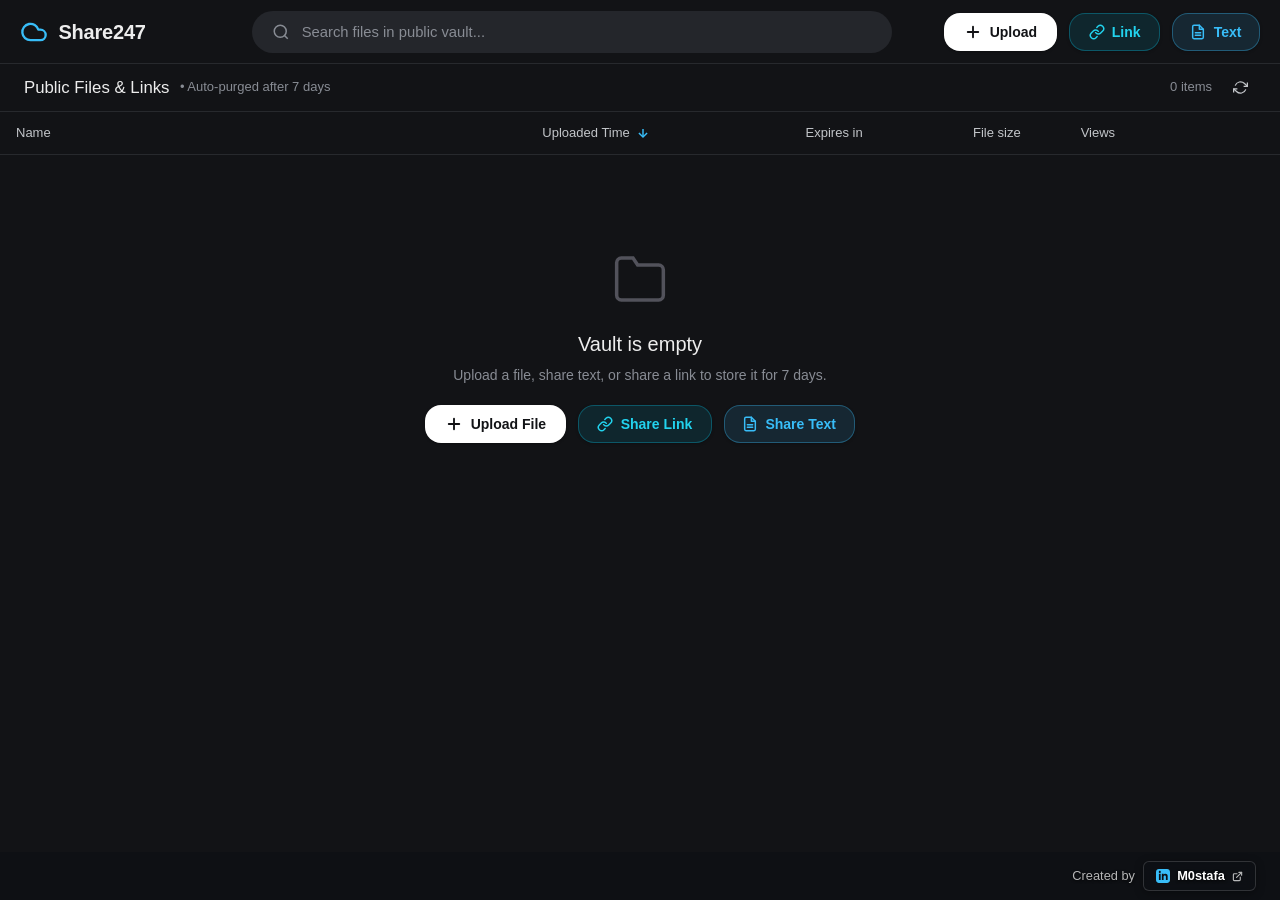
==== index.html @ cfd86f64 "feat(duration,pin): add visibility duration (default 7d + auto-delete) and optional PIN across file " ====
<!DOCTYPE html>
<html lang="en">
<head>
  <meta charset="utf-8">
  <meta name="viewport" content="width=device-width, initial-scale=1.0">
  <title>Share247 — Public Cloud Vault</title>
  <meta name="description" content="Public ephemeral file sharing powered by Supabase. Files auto-delete after 7 days.">
  <meta http-equiv="Cache-Control" content="no-cache, no-store, must-revalidate">
  <meta http-equiv="Pragma" content="no-cache">
  <meta http-equiv="Expires" content="0">
  <link rel="icon" type="image/svg+xml" href="data:image/svg+xml,%3Csvg xmlns='http://www.w3.org/2000/svg' viewBox='0 0 24 24' fill='none' stroke='%2338bdf8' stroke-width='2' stroke-linecap='round' stroke-linejoin='round'%3E%3Cpath d='M17.5 19H9a7 7 0 1 1 6.71-9h1.79a4.5 4.5 0 1 1 0 9Z'/%3E%3C/svg%3E">
  <link rel="alternate icon" type="image/svg+xml" href="assets/favicon.svg?v=20261124-v15">
  <link rel="stylesheet" href="css/style.css?v=20261127-duration-pin-v18">
</head>
<body class="dark-theme">

  <!-- Top Navigation Bar (No sidebar, no footer) -->
  <header class="navbar">
    <div class="nav-left">
      <div class="brand-item">
        <!-- Original Cloud Vault Icon -->
        <svg class="brand-icon" width="28" height="28" viewBox="0 0 24 24" fill="none" stroke="#38bdf8" stroke-width="2" stroke-linecap="round" stroke-linejoin="round" aria-hidden="true">
          <path d="M17.5 19H9a7 7 0 1 1 6.71-9h1.79a4.5 4.5 0 1 1 0 9Z"></path>
        </svg>
        <span class="brand-name">Share247</span>
      </div>
    </div>

    <!-- Center Search Bar -->
    <div class="nav-center">
      <search class="search-box">
        <form id="search-form" onsubmit="return false;">
          <svg class="search-icon" width="18" height="18" viewBox="0 0 24 24" fill="none" stroke="currentColor" stroke-width="2" aria-hidden="true">
            <circle cx="11" cy="11" r="8"></circle>
            <line x1="21" y1="21" x2="16.65" y2="16.65"></line>
          </svg>
          <input type="search" id="search-input" placeholder="Search files in public vault..." autocomplete="off">
          <button type="button" id="search-clear" class="btn-clear-search" hidden aria-label="Clear search">&times;</button>
        </form>
      </search>
    </div>

    <!-- Right Controls: Upload File & Share Link Buttons -->
    <div class="nav-right">
      <button id="btn-navbar-upload" class="btn-upload" type="button" aria-label="Upload file to public vault">
        <svg width="18" height="18" viewBox="0 0 24 24" fill="none" stroke="currentColor" stroke-width="2.5" stroke-linecap="round" stroke-linejoin="round" aria-hidden="true">
          <line x1="12" y1="5" x2="12" y2="19"></line>
          <line x1="5" y1="12" x2="19" y2="12"></line>
        </svg>
        <span>Upload</span>
      </button>
      <button id="btn-navbar-link" class="btn-add-link" type="button" aria-label="Share a link or URL in public vault">
        <svg width="16" height="16" viewBox="0 0 24 24" fill="none" stroke="currentColor" stroke-width="2.2" stroke-linecap="round" stroke-linejoin="round" aria-hidden="true">
          <path d="M10 13a5 5 0 0 0 7.54.54l3-3a5 5 0 0 0-7.07-7.07l-1.72 1.71"></path>
          <path d="M14 11a5 5 0 0 0-7.54-.54l-3 3a5 5 0 0 0 7.07 7.07l1.71-1.71"></path>
        </svg>
        <span>Link</span>
      </button>
      <button id="btn-navbar-text" class="btn-add-text" type="button" aria-label="Share pasted text in public vault">
        <svg width="16" height="16" viewBox="0 0 24 24" fill="none" stroke="currentColor" stroke-width="2.2" stroke-linecap="round" stroke-linejoin="round" aria-hidden="true">
          <path d="M14 2H6a2 2 0 0 0-2 2v16a2 2 0 0 0 2 2h12a2 2 0 0 0 2-2V8z"></path>
          <polyline points="14 2 14 8 20 8"></polyline>
          <line x1="16" y1="13" x2="8" y2="13"></line>
          <line x1="16" y1="17" x2="8" y2="17"></line>
        </svg>
        <span>Text</span>
      </button>
      <input type="file" id="file-input" hidden multiple>
    </div>
  </header>

  <!-- Main Viewport Table (Full Viewport, No Footer, No Sidebar) -->
  <main class="vault-main">
    
    <!-- Table Subheader -->
    <div class="vault-subnav">
      <div class="subnav-left">
        <h1 class="view-title">Public Files &amp; Links</h1>
        <span class="view-subtitle">&bull; Auto-purged after 7 days</span>
      </div>
      <div class="subnav-right">
        <span id="files-counter" class="item-count">0 items</span>
        <button id="btn-refresh" class="subnav-btn" type="button" title="Refresh files list" aria-label="Refresh">
          <svg width="15" height="15" viewBox="0 0 24 24" fill="none" stroke="currentColor" stroke-width="2" aria-hidden="true">
            <polyline points="23 4 23 10 17 10"></polyline>
            <polyline points="1 20 1 14 7 14"></polyline>
            <path d="M3.51 9a9 9 0 0 1 14.85-3.36L23 10M1 14l4.64 4.36A9 9 0 0 0 20.49 15"></path>
          </svg>
        </button>
      </div>
    </div>

    <!-- File List Table -->
    <div class="table-container" tabindex="0" role="region" aria-labelledby="vault-table-caption">
      <table class="vault-table">
        <caption id="vault-table-caption" class="sr-only">Public shared files list</caption>
        <thead>
          <tr>
            <th class="th-name" scope="col" id="col-sort-name" role="button" tabindex="0" aria-sort="none">
              <span class="th-content">
                Name
                <svg id="name-sort-arrow" class="sort-arrow" width="14" height="14" viewBox="0 0 24 24" fill="none" stroke="currentColor" stroke-width="2.5" aria-hidden="true">
                  <line x1="12" y1="19" x2="12" y2="5"></line>
                  <polyline points="5 12 12 5 19 12"></polyline>
                </svg>
              </span>
            </th>
            <th class="th-date" scope="col" id="col-sort-date" role="button" tabindex="0" aria-sort="descending">
              <span class="th-content">
                Uploaded Time
                <svg id="date-sort-arrow" class="sort-arrow desc" width="14" height="14" viewBox="0 0 24 24" fill="none" stroke="currentColor" stroke-width="2.5" aria-hidden="true">
                  <line x1="12" y1="19" x2="12" y2="5"></line>
                  <polyline points="5 12 12 5 19 12"></polyline>
                </svg>
              </span>
            </th>
            <th class="th-expires" scope="col">
              <span class="th-content">Expires in</span>
            </th>
            <th class="th-size" scope="col" id="col-sort-size" role="button" tabindex="0" aria-sort="none">
              <span class="th-content">
                File size
                <svg id="size-sort-arrow" class="sort-arrow" width="14" height="14" viewBox="0 0 24 24" fill="none" stroke="currentColor" stroke-width="2.5" aria-hidden="true">
                  <line x1="12" y1="19" x2="12" y2="5"></line>
                  <polyline points="5 12 12 5 19 12"></polyline>
                </svg>
              </span>
            </th>
            <th class="th-views" scope="col" id="col-sort-views" role="button" tabindex="0" aria-sort="none">
              <span class="th-content">
                Views
                <svg id="views-sort-arrow" class="sort-arrow" width="14" height="14" viewBox="0 0 24 24" fill="none" stroke="currentColor" stroke-width="2.5" aria-hidden="true">
                  <line x1="12" y1="19" x2="12" y2="5"></line>
                  <polyline points="5 12 12 5 19 12"></polyline>
                </svg>
              </span>
            </th>
            <th class="th-actions" scope="col">
              <span class="sr-only">Actions</span>
            </th>
          </tr>
        </thead>
        <tbody id="files-tbody">
          <!-- Dynamically populated rows -->
        </tbody>
      </table>

      <!-- Perfect Web Loader -->
      <div id="vault-loader" class="vault-loader" aria-live="polite">
        <div class="loader-spinner-wrap">
          <div class="loader-glow-ring"></div>
          <div class="loader-inner-circle">
            <svg width="22" height="22" viewBox="0 0 24 24" fill="none" stroke="#38bdf8" stroke-width="2" stroke-linecap="round" stroke-linejoin="round" aria-hidden="true">
              <path d="M17.5 19H9a7 7 0 1 1 6.71-9h1.79a4.5 4.5 0 1 1 0 9Z"></path>
            </svg>
          </div>
        </div>
        <div class="loader-title">Loading Public Vault</div>
        <div class="loader-subtitle">Synchronizing with Supabase Cloud...</div>
      </div>

      <!-- Empty State -->
      <div id="empty-state" class="vault-empty-state" hidden>
        <div class="empty-icon" aria-hidden="true">
          <svg width="56" height="56" viewBox="0 0 24 24" fill="none" stroke="#52525b" stroke-width="1.5">
            <path d="M22 19a2 2 0 0 1-2 2H4a2 2 0 0 1-2-2V5a2 2 0 0 1 2-2h5l2 3h9a2 2 0 0 1 2 2z"></path>
          </svg>
        </div>
        <h2>Vault is empty</h2>
        <p>Upload a file or share a link to store it for 7 days with automatic purging.</p>
        <div class="empty-actions">
          <button id="btn-empty-upload" class="btn-upload" type="button">
            <svg width="18" height="18" viewBox="0 0 24 24" fill="none" stroke="currentColor" stroke-width="2.5" stroke-linecap="round" stroke-linejoin="round" aria-hidden="true">
              <line x1="12" y1="5" x2="12" y2="19"></line>
              <line x1="5" y1="12" x2="19" y2="12"></line>
            </svg>
            <span>Upload File</span>
          </button>
          <button id="btn-empty-link" class="btn-add-link" type="button">
            <svg width="16" height="16" viewBox="0 0 24 24" fill="none" stroke="currentColor" stroke-width="2.2" stroke-linecap="round" stroke-linejoin="round" aria-hidden="true">
              <path d="M10 13a5 5 0 0 0 7.54.54l3-3a5 5 0 0 0-7.07-7.07l-1.72 1.71"></path>
              <path d="M14 11a5 5 0 0 0-7.54-.54l-3 3a5 5 0 0 0 7.07 7.07l1.71-1.71"></path>
            </svg>
            <span>Share Link</span>
          </button>
          <button id="btn-empty-text" class="btn-add-text" type="button">
            <svg width="16" height="16" viewBox="0 0 24 24" fill="none" stroke="currentColor" stroke-width="2.2" stroke-linecap="round" stroke-linejoin="round" aria-hidden="true">
              <path d="M14 2H6a2 2 0 0 0-2 2v16a2 2 0 0 0 2 2h12a2 2 0 0 0 2-2V8z"></path>
              <polyline points="14 2 14 8 20 8"></polyline>
              <line x1="16" y1="13" x2="8" y2="13"></line>
              <line x1="16" y1="17" x2="8" y2="17"></line>
            </svg>
            <span>Share Text</span>
          </button>
        </div>
      </div>
    </div>
  </main>

  <!-- Full-Width Database Storage Trace Footer -->
  <footer class="vault-footer" id="vault-footer" title="Database Storage Trace">
    <!-- Red Filled Space Bar (expands horizontally across the full footer, overlapping creator info) -->
    <div id="footer-storage-fill" class="footer-storage-fill" style="width: 0%;"></div>

    <div class="footer-content">
      <div class="footer-right">
        <div class="creator-badge">
          <span class="creator-label">Created by</span>
          <a href="https://www.linkedin.com/in/m0stafa-kamal" target="_blank" rel="noopener noreferrer" class="creator-link" title="Connect with M0stafa on LinkedIn">
            <svg class="linkedin-svg" width="14" height="14" viewBox="0 0 24 24" fill="currentColor" aria-hidden="true">
              <path d="M19 0h-14c-2.761 0-5 2.239-5 5v14c0 2.761 2.239 5 5 5h14c2.762 0 5-2.239 5-5v-14c0-2.761-2.238-5-5-5zm-11 19h-3v-11h3v11zm-1.5-12.268c-.966 0-1.75-.79-1.75-1.764s.784-1.764 1.75-1.764 1.75.79 1.75 1.764-.783 1.764-1.75 1.764zm13.5 12.268h-3v-5.604c0-3.368-4-3.113-4 0v5.604h-3v-11h3v1.765c1.396-2.586 7-2.777 7 2.476v6.759z"/>
            </svg>
            <span class="creator-name">M0stafa</span>
            <svg class="creator-arrow" width="11" height="11" viewBox="0 0 24 24" fill="none" stroke="currentColor" stroke-width="2.5" stroke-linecap="round" stroke-linejoin="round" aria-hidden="true">
              <path d="M18 13v6a2 2 0 0 1-2 2H5a2 2 0 0 1-2-2V8a2 2 0 0 1 2-2h6"></path>
              <polyline points="15 3 21 3 21 9"></polyline>
              <line x1="10" y1="14" x2="21" y2="3"></line>
            </svg>
          </a>
        </div>
      </div>
    </div>
  </footer>

  <!-- Fullscreen Drag & Drop Overlay -->
  <div id="drag-overlay" class="drag-overlay" hidden>
    <div class="drag-box">
      <div class="drag-icon-pulse">
        <svg width="44" height="44" viewBox="0 0 24 24" fill="none" stroke="currentColor" stroke-width="2" stroke-linecap="round" stroke-linejoin="round" aria-hidden="true">
          <path d="M4 14.899A7 7 0 1 1 15.71 8h1.79a4.5 4.5 0 0 1 2.5 8.242"></path>
          <path d="M12 12v9"></path>
          <path d="m16 16-4-4-4 4"></path>
        </svg>
      </div>
      <h3>Drop files to upload instantly</h3>
      <p>Ephemeral 7-day public cloud vault &bull; Release anywhere to share</p>
    </div>
  </div>

  <!-- Classic Upload Tracer Widget -->
  <aside id="upload-widget" class="upload-widget classic-tracer" hidden aria-label="Upload status">
    <div class="upload-widget-header">
      <div class="tracer-header-left">
        <span class="tracer-pulse-dot" id="tracer-pulse-dot"></span>
        <span id="upload-widget-title" class="tracer-title">Uploading File</span>
      </div>
      <button id="btn-close-upload-widget" class="widget-close-btn" type="button" aria-label="Dismiss">&times;</button>
    </div>
    <div class="upload-widget-body">
      <div class="widget-file-row">
        <div id="widget-file-icon" class="widget-badge icon-type-blue">DOC</div>
        <div class="widget-file-info">
          <span id="widget-file-name" class="widget-filename">filename.ext</span>
          <span id="widget-file-percent" class="tracer-percent-badge">0%</span>
        </div>
      </div>
      
      <!-- Classic Tracer Progress Bar -->
      <div class="tracer-track" role="progressbar" aria-label="Upload progress" aria-valuenow="0" aria-valuemin="0" aria-valuemax="100">
        <div id="tracer-bar-fill" class="tracer-fill" style="width: 0%;">
          <div class="tracer-glow-tip"></div>
        </div>
      </div>

      <!-- Classic Telemetry Metrics Grid -->
      <div class="tracer-metrics">
        <div class="tracer-metric-box">
          <span class="tracer-metric-label">Uploaded / Total</span>
          <span id="tracer-size" class="tracer-metric-val">0 B / 0 B</span>
        </div>
        <div class="tracer-metric-box">
          <span class="tracer-metric-label">Speed</span>
          <span id="tracer-speed" class="tracer-metric-val">0 KB/s</span>
        </div>
        <div class="tracer-metric-box">
          <span class="tracer-metric-label">Time Remaining</span>
          <span id="tracer-eta" class="tracer-metric-val">--</span>
        </div>
      </div>
    </div>
  </aside>

  <!-- Upload Options Dialog (Public vs PIN Protected) with In-Modal Drag & Drop -->
  <dialog id="upload-dialog" aria-labelledby="upload-dialog-title">
    <div class="dialog-box">
      <div class="dialog-header">
        <div class="dialog-title-group">
          <div class="dialog-title-icon icon-upload-modal">
            <svg width="18" height="18" viewBox="0 0 24 24" fill="none" stroke="currentColor" stroke-width="2" stroke-linecap="round" stroke-linejoin="round">
              <path d="M21 15v4a2 2 0 0 1-2 2H5a2 2 0 0 1-2-2v-4"></path>
              <polyline points="17 8 12 3 7 8"></polyline>
              <line x1="12" y1="3" x2="12" y2="15"></line>
            </svg>
          </div>
          <h3 id="upload-dialog-title">Upload &amp; Share File</h3>
        </div>
        <button type="button" class="btn-dialog-close" aria-label="Close dialog">
          <svg width="15" height="15" viewBox="0 0 24 24" fill="none" stroke="currentColor" stroke-width="2.5" stroke-linecap="round" stroke-linejoin="round">
            <line x1="18" y1="6" x2="6" y2="18"></line>
            <line x1="6" y1="6" x2="18" y2="18"></line>
          </svg>
        </button>
      </div>

      <!-- In-Modal Drag & Drop Zone -->
      <div id="modal-dropzone" class="modal-dropzone" role="button" tabindex="0" title="Click or drag file here to change file">
        <div class="dropzone-icon">
          <svg width="28" height="28" viewBox="0 0 24 24" fill="none" stroke="currentColor" stroke-width="2" stroke-linecap="round" stroke-linejoin="round">
            <path d="M4 14.899A7 7 0 1 1 15.71 8h1.79a4.5 4.5 0 0 1 2.5 8.242"></path>
            <path d="M12 12v9"></path>
            <path d="m16 16-4-4-4 4"></path>
          </svg>
        </div>
        <div class="dropzone-text">
          <p class="dropzone-prompt"><strong>Drag &amp; drop file here</strong> or <span class="dropzone-browse">browse</span></p>
          <p class="dropzone-limit">Supports any file &bull; Max 100 MB</p>
        </div>
        <input type="file" id="modal-file-picker" hidden>
      </div>

      <div class="dialog-file-card">
        <div id="upload-modal-badge" class="file-badge icon-type-blue">FILE</div>
        <div class="dialog-file-meta">
          <h4 id="upload-modal-name">filename.ext</h4>
          <p id="upload-modal-meta">0 B &bull; Auto-purges after 7 days</p>
        </div>
      </div>

      <form id="upload-options-form">
        <div class="dialog-field">
          <label for="upload-duration-select">Visibility Duration</label>
          <select id="upload-duration-select" name="duration" class="duration-select">
            <option value="604800000" selected>7 days (Default)</option>
            <option value="259200000">3 days</option>
            <option value="86400000">24 hours (1 day)</option>
            <option value="21600000">6 hours</option>
            <option value="3600000">1 hour</option>
            <option value="900000">15 minutes</option>
            <option value="300000">5 minutes</option>
            <option value="60000">1 minute</option>
            <option value="custom">Custom duration...</option>
          </select>
          <div id="upload-custom-duration-group" class="custom-duration-row" hidden>
            <input type="number" id="upload-custom-duration-value" min="1" max="10080" placeholder="Enter time" inputmode="numeric">
            <select id="upload-custom-duration-unit" aria-label="Duration unit">
              <option value="60000">Minutes</option>
              <option value="3600000" selected>Hours</option>
              <option value="86400000">Days</option>
            </select>
          </div>
          <p class="dialog-hint">Item stays visible until this duration ends, then deletes automatically (max 7 days).</p>
        </div>

        <div class="dialog-field">
          <label>Sharing Security</label>
          <div class="access-options">
            <label class="access-option-label">
              <input type="radio" name="upload_access_type" value="public" checked id="radio-upload-public">
              <span class="access-option-box">
                <span class="access-icon">
                  <svg width="20" height="20" viewBox="0 0 24 24" fill="none" stroke="currentColor" stroke-width="2" stroke-linecap="round" stroke-linejoin="round" aria-hidden="true">
                    <circle cx="12" cy="12" r="10"></circle>
                    <line x1="2" y1="12" x2="22" y2="12"></line>
                    <path d="M12 2a15.3 15.3 0 0 1 4 10 15.3 15.3 0 0 1-4 10 15.3 15.3 0 0 1-4-10 15.3 15.3 0 0 1 4-10z"></path>
                  </svg>
                </span>
                <span class="access-text">
                  <strong>Public</strong>
                  <small>Anyone can view and download</small>
                </span>
              </span>
            </label>
            <label class="access-option-label">
              <input type="radio" name="upload_access_type" value="pin" id="radio-upload-pin">
              <span class="access-option-box">
                <span class="access-icon">
                  <svg width="20" height="20" viewBox="0 0 24 24" fill="none" stroke="currentColor" stroke-width="2" stroke-linecap="round" stroke-linejoin="round" aria-hidden="true">
                    <rect x="3" y="11" width="18" height="11" rx="2" ry="2"></rect>
                    <path d="M7 11V7a5 5 0 0 1 10 0v4"></path>
                  </svg>
                </span>
                <span class="access-text">
                  <strong>PIN Protected</strong>
                  <small>Requires a PIN code to download</small>
                </span>
              </span>
            </label>
          </div>
        </div>

        <div id="upload-pin-group" class="dialog-field" hidden>
          <label for="upload-pin-code">Set Security PIN</label>
          <input type="text" id="upload-pin-code" class="pin-input-field" maxlength="12" placeholder="e.g. 1234" autocomplete="off" inputmode="numeric">
          <p class="dialog-hint">Users on other devices will need to enter this PIN to unlock and download the file.</p>
        </div>

        <div class="dialog-actions">
          <button type="button" class="btn-action-secondary btn-dialog-cancel">Cancel</button>
          <button type="submit" id="btn-confirm-upload" class="btn-action-primary">Upload &amp; Share</button>
        </div>
      </form>
    </div>
  </dialog>

  <!-- Share Link Dialog (Simple URL Sharing) -->
  <dialog id="link-dialog" aria-labelledby="link-dialog-title">
    <div class="dialog-box">
      <div class="dialog-header">
        <div class="dialog-title-group">
          <div class="dialog-title-icon icon-link-modal">
            <svg width="18" height="18" viewBox="0 0 24 24" fill="none" stroke="currentColor" stroke-width="2.2" stroke-linecap="round" stroke-linejoin="round">
              <path d="M10 13a5 5 0 0 0 7.54.54l3-3a5 5 0 0 0-7.07-7.07l-1.72 1.71"></path>
              <path d="M14 11a5 5 0 0 0-7.54-.54l-3 3a5 5 0 0 0 7.07 7.07l1.71-1.71"></path>
            </svg>
          </div>
          <h3 id="link-dialog-title">Share a Link</h3>
        </div>
        <button type="button" class="btn-dialog-close" aria-label="Close dialog">
          <svg width="15" height="15" viewBox="0 0 24 24" fill="none" stroke="currentColor" stroke-width="2.5" stroke-linecap="round" stroke-linejoin="round">
            <line x1="18" y1="6" x2="6" y2="18"></line>
            <line x1="6" y1="6" x2="18" y2="18"></line>
          </svg>
        </button>
      </div>

      <form id="link-options-form">
        <!-- Target URL Field -->
        <div class="dialog-field">
          <label for="link-url-input">Destination URL <span class="required-star">*</span></label>
          <input type="text" id="link-url-input" class="dialog-input" placeholder="https://example.com/resource" required autocomplete="off">
        </div>

        <div class="dialog-field">
          <label for="link-duration-select">Visibility Duration</label>
          <select id="link-duration-select" name="duration" class="duration-select">
            <option value="604800000" selected>7 days (Default)</option>
            <option value="259200000">3 days</option>
            <option value="86400000">24 hours (1 day)</option>
            <option value="21600000">6 hours</option>
            <option value="3600000">1 hour</option>
            <option value="900000">15 minutes</option>
            <option value="300000">5 minutes</option>
            <option value="60000">1 minute</option>
            <option value="custom">Custom duration...</option>
          </select>
          <div id="link-custom-duration-group" class="custom-duration-row" hidden>
            <input type="number" id="link-custom-duration-value" min="1" max="10080" placeholder="Enter time" inputmode="numeric">
            <select id="link-custom-duration-unit" aria-label="Duration unit">
              <option value="60000">Minutes</option>
              <option value="3600000" selected>Hours</option>
              <option value="86400000">Days</option>
            </select>
          </div>
          <p class="dialog-hint">Defaults to 7 days if unchanged, then deletes automatically.</p>
        </div>

        <div class="dialog-field">
          <label>Sharing Security</label>
          <div class="access-options">
            <label class="access-option-label">
              <input type="radio" name="link_access_type" value="public" checked id="radio-link-public">
              <span class="access-option-box">
                <span class="access-icon">
                  <svg width="20" height="20" viewBox="0 0 24 24" fill="none" stroke="currentColor" stroke-width="2" stroke-linecap="round" stroke-linejoin="round" aria-hidden="true">
                    <circle cx="12" cy="12" r="10"></circle>
                    <line x1="2" y1="12" x2="22" y2="12"></line>
                    <path d="M12 2a15.3 15.3 0 0 1 4 10 15.3 15.3 0 0 1-4 10 15.3 15.3 0 0 1-4-10 15.3 15.3 0 0 1 4-10z"></path>
                  </svg>
                </span>
                <span class="access-text">
                  <strong>Public</strong>
                  <small>Anyone can open link</small>
                </span>
              </span>
            </label>
            <label class="access-option-label">
              <input type="radio" name="link_access_type" value="pin" id="radio-link-pin">
              <span class="access-option-box">
                <span class="access-icon">
                  <svg width="20" height="20" viewBox="0 0 24 24" fill="none" stroke="currentColor" stroke-width="2" stroke-linecap="round" stroke-linejoin="round" aria-hidden="true">
                    <rect x="3" y="11" width="18" height="11" rx="2" ry="2"></rect>
                    <path d="M7 11V7a5 5 0 0 1 10 0v4"></path>
                  </svg>
                </span>
                <span class="access-text">
                  <strong>PIN Protected</strong>
                  <small>Requires a PIN to open</small>
                </span>
              </span>
            </label>
          </div>
        </div>

        <div id="link-pin-group" class="dialog-field" hidden>
          <label for="link-pin-code">Set Security PIN</label>
          <input type="text" id="link-pin-code" class="pin-input-field" maxlength="12" placeholder="e.g. 1234" autocomplete="off" inputmode="numeric">
          <p class="dialog-hint">Users must enter this PIN to view or open the destination URL.</p>
        </div>

        <div class="dialog-actions">
          <button type="button" class="btn-action-secondary btn-dialog-cancel">Cancel</button>
          <button type="submit" id="btn-confirm-link" class="btn-action-primary">
            <svg width="15" height="15" viewBox="0 0 24 24" fill="none" stroke="currentColor" stroke-width="2" stroke-linecap="round" stroke-linejoin="round">
              <path d="M10 13a5 5 0 0 0 7.54.54l3-3a5 5 0 0 0-7.07-7.07l-1.72 1.71"></path>
              <path d="M14 11a5 5 0 0 0-7.54-.54l-3 3a5 5 0 0 0 7.07 7.07l1.71-1.71"></path>
            </svg>
            Save &amp; Share Link
          </button>
        </div>
      </form>
    </div>
  </dialog>

  <!-- Share Text Dialog (Minimal Paste & Share) -->
  <dialog id="text-dialog" class="text-dialog" aria-labelledby="text-dialog-title">
    <div class="dialog-box">
      <div class="dialog-header">
        <div class="dialog-title-group">
          <div class="dialog-title-icon icon-text-modal">
            <svg width="18" height="18" viewBox="0 0 24 24" fill="none" stroke="currentColor" stroke-width="2.2" stroke-linecap="round" stroke-linejoin="round" aria-hidden="true">
              <path d="M14 2H6a2 2 0 0 0-2 2v16a2 2 0 0 0 2 2h12a2 2 0 0 0 2-2V8z"></path>
              <polyline points="14 2 14 8 20 8"></polyline>
              <line x1="16" y1="13" x2="8" y2="13"></line>
              <line x1="16" y1="17" x2="8" y2="17"></line>
            </svg>
          </div>
          <h3 id="text-dialog-title">Share Text</h3>
        </div>
        <button type="button" class="btn-dialog-close" aria-label="Close dialog">
          <svg width="15" height="15" viewBox="0 0 24 24" fill="none" stroke="currentColor" stroke-width="2.5" stroke-linecap="round" stroke-linejoin="round" aria-hidden="true">
            <line x1="18" y1="6" x2="6" y2="18"></line>
            <line x1="6" y1="6" x2="18" y2="18"></line>
          </svg>
        </button>
      </div>

      <form id="quick-text-form">
        <div class="dialog-field text-dialog-field">
          <label for="quick-text-input">Text or Code <span class="required-star">*</span></label>
          <div class="growable-textarea text-dialog-grow" data-replicated-value="">
            <textarea
              id="quick-text-input"
              name="text_content"
              rows="6"
              placeholder="Paste or type text to share..."
              enterkeyhint="send"
              autofocus
              required
            ></textarea>
          </div>
          <div class="text-dialog-status-row">
            <span id="quick-text-stats" class="quick-text-stats">0 chars</span>
            <div class="text-dialog-status-actions">
              <span class="quick-text-shortcut" aria-hidden="true">Ctrl+Enter</span>
              <button type="button" id="btn-quick-text-clear" class="btn-quick-clear">Clear</button>
            </div>
          </div>
        </div>

        <div class="dialog-field text-dialog-options">
          <div class="text-dialog-opt-title">
            <label for="quick-text-title" class="visually-hidden">Optional file title</label>
            <input type="text" id="quick-text-title" name="title" class="quick-meta-input" placeholder="Title (optional)" maxlength="120" autocomplete="off">
          </div>
          <div>
            <label for="quick-text-ext" class="visually-hidden">Format</label>
            <select id="quick-text-ext" name="extension" class="quick-meta-select">
              <option value="txt">.txt</option>
              <option value="md">.md</option>
              <option value="cpp">.cpp</option>
              <option value="c">.c</option>
              <option value="py">.py</option>
              <option value="js">.js</option>
              <option value="json">.json</option>
              <option value="html">.html</option>
              <option value="css">.css</option>
            </select>
          </div>
        </div>

        <div class="dialog-field">
          <label for="text-duration-select">Visibility Duration</label>
          <select id="text-duration-select" name="duration" class="duration-select">
            <option value="604800000" selected>7 days (Default)</option>
            <option value="259200000">3 days</option>
            <option value="86400000">24 hours (1 day)</option>
            <option value="21600000">6 hours</option>
            <option value="3600000">1 hour</option>
            <option value="900000">15 minutes</option>
            <option value="300000">5 minutes</option>
            <option value="60000">1 minute</option>
            <option value="custom">Custom duration...</option>
          </select>
          <div id="text-custom-duration-group" class="custom-duration-row" hidden>
            <input type="number" id="text-custom-duration-value" min="1" max="10080" placeholder="Enter time" inputmode="numeric">
            <select id="text-custom-duration-unit" aria-label="Duration unit">
              <option value="60000">Minutes</option>
              <option value="3600000" selected>Hours</option>
              <option value="86400000">Days</option>
            </select>
          </div>
          <p class="dialog-hint">Defaults to 7 days if unchanged, then deletes automatically.</p>
        </div>

        <div class="dialog-field">
          <label>Sharing Security</label>
          <div class="access-options">
            <label class="access-option-label">
              <input type="radio" name="text_access_type" value="public" checked id="radio-text-public">
              <span class="access-option-box">
                <span class="access-icon">
                  <svg width="20" height="20" viewBox="0 0 24 24" fill="none" stroke="currentColor" stroke-width="2" stroke-linecap="round" stroke-linejoin="round" aria-hidden="true">
                    <circle cx="12" cy="12" r="10"></circle>
                    <line x1="2" y1="12" x2="22" y2="12"></line>
                    <path d="M12 2a15.3 15.3 0 0 1 4 10 15.3 15.3 0 0 1-4 10 15.3 15.3 0 0 1-4-10 15.3 15.3 0 0 1 4-10z"></path>
                  </svg>
                </span>
                <span class="access-text">
                  <strong>Public</strong>
                  <small>Anyone can view and copy</small>
                </span>
              </span>
            </label>
            <label class="access-option-label">
              <input type="radio" name="text_access_type" value="pin" id="radio-text-pin">
              <span class="access-option-box">
                <span class="access-icon">
                  <svg width="20" height="20" viewBox="0 0 24 24" fill="none" stroke="currentColor" stroke-width="2" stroke-linecap="round" stroke-linejoin="round" aria-hidden="true">
                    <rect x="3" y="11" width="18" height="11" rx="2" ry="2"></rect>
                    <path d="M7 11V7a5 5 0 0 1 10 0v4"></path>
                  </svg>
                </span>
                <span class="access-text">
                  <strong>PIN Protected</strong>
                  <small>Requires a PIN to read</small>
                </span>
              </span>
            </label>
          </div>
        </div>

        <div id="text-pin-group" class="dialog-field" hidden>
          <label for="text-pin-code">Set Security PIN</label>
          <input type="text" id="text-pin-code" class="pin-input-field" maxlength="12" placeholder="e.g. 1234" autocomplete="off" inputmode="numeric">
          <p class="dialog-hint">Users must enter this PIN to read or download the text.</p>
        </div>

        <div class="dialog-actions">
          <button type="button" class="btn-action-secondary btn-dialog-cancel">Cancel</button>
          <button type="submit" id="btn-quick-share" class="btn-action-primary">
            <svg width="15" height="15" viewBox="0 0 24 24" fill="none" stroke="currentColor" stroke-width="2.2" stroke-linecap="round" stroke-linejoin="round" aria-hidden="true">
              <line x1="22" y1="2" x2="11" y2="13"></line>
              <polygon points="22 2 15 22 11 13 2 9 22 2"></polygon>
            </svg>
            <span>Share Text</span>
          </button>
        </div>
      </form>
    </div>
  </dialog>

  <!-- PIN Unlock Dialog -->
  <dialog id="pin-dialog" aria-labelledby="pin-dialog-title">
    <div class="dialog-box">
      <div class="dialog-header">
        <div class="dialog-title-group">
          <div class="dialog-title-icon icon-pin-locked">
            <svg width="18" height="18" viewBox="0 0 24 24" fill="none" stroke="currentColor" stroke-width="2" stroke-linecap="round" stroke-linejoin="round">
              <rect x="3" y="11" width="18" height="11" rx="2" ry="2"></rect>
              <path d="M7 11V7a5 5 0 0 1 10 0v4"></path>
            </svg>
          </div>
          <h3 id="pin-dialog-title">Protected Item</h3>
        </div>
        <button type="button" class="btn-dialog-close" aria-label="Close dialog">
          <svg width="15" height="15" viewBox="0 0 24 24" fill="none" stroke="currentColor" stroke-width="2.5" stroke-linecap="round" stroke-linejoin="round">
            <line x1="18" y1="6" x2="6" y2="18"></line>
            <line x1="6" y1="6" x2="18" y2="18"></line>
          </svg>
        </button>
      </div>

      <p class="dialog-desc" id="pin-dialog-desc">
        This item is secured with an access PIN. Enter the PIN to unlock.
      </p>

      <div class="dialog-file-card">
        <div id="pin-modal-badge" class="file-badge icon-type-amber">PIN</div>
        <div class="dialog-file-meta">
          <h4 id="pin-modal-name">filename.ext</h4>
          <p id="pin-modal-meta">0 B &bull; PIN Protected</p>
        </div>
      </div>

      <form id="pin-unlock-form">
        <div class="dialog-field">
          <label for="unlock-pin-code">Enter PIN Code</label>
          <div class="pin-input-wrap">
            <input type="password" id="unlock-pin-code" class="pin-input-field" placeholder="Enter PIN (e.g. 1234)" required autocomplete="off" autofocus inputmode="numeric">
            <button type="button" id="btn-toggle-pin-visibility" class="btn-toggle-pin" aria-label="Show or hide PIN">
              <svg id="pin-eye-icon" width="16" height="16" viewBox="0 0 24 24" fill="none" stroke="currentColor" stroke-width="2" stroke-linecap="round" stroke-linejoin="round">
                <path d="M1 12s4-8 11-8 11 8 11 8-4 8-11 8-11-8-11-8z"></path>
                <circle cx="12" cy="3" r="3"></circle>
              </svg>
            </button>
          </div>
          <p id="pin-error-feedback" class="pin-error-msg" hidden>Incorrect PIN. Please try again.</p>
        </div>

        <div class="dialog-actions">
          <button type="button" class="btn-action-secondary btn-dialog-cancel">Cancel</button>
          <button type="submit" class="btn-action-primary" id="btn-pin-submit">
            <svg width="15" height="15" viewBox="0 0 24 24" fill="none" stroke="currentColor" stroke-width="2" stroke-linecap="round" stroke-linejoin="round">
              <rect x="3" y="11" width="18" height="11" rx="2" ry="2"></rect>
              <path d="M7 11V7a5 5 0 0 1 9.9-1"></path>
            </svg>
            <span id="pin-submit-text">Unlock &amp; Access</span>
          </button>
        </div>
      </form>
    </div>
  </dialog>

  <!-- Direct File & Link Share Dialog -->
  <dialog id="share-dialog" aria-labelledby="share-dialog-title">
    <div class="dialog-box">
      <div class="dialog-header">
        <div class="dialog-title-group">
          <div class="dialog-title-icon icon-details">
            <svg id="share-dialog-header-svg" width="18" height="18" viewBox="0 0 24 24" fill="none" stroke="currentColor" stroke-width="2" stroke-linecap="round" stroke-linejoin="round">
              <path d="M14 2H6a2 2 0 0 0-2 2v16a2 2 0 0 0 2 2h12a2 2 0 0 0 2-2V8z"></path>
              <polyline points="14 2 14 8 20 8"></polyline>
              <line x1="16" y1="13" x2="8" y2="13"></line>
              <line x1="16" y1="17" x2="8" y2="17"></line>
              <polyline points="10 9 9 9 8 9"></polyline>
            </svg>
          </div>
          <h3 id="share-dialog-title">Details</h3>
        </div>
        <button type="button" class="btn-dialog-close" aria-label="Close dialog">
          <svg width="15" height="15" viewBox="0 0 24 24" fill="none" stroke="currentColor" stroke-width="2.5" stroke-linecap="round" stroke-linejoin="round">
            <line x1="18" y1="6" x2="6" y2="18"></line>
            <line x1="6" y1="6" x2="18" y2="18"></line>
          </svg>
        </button>
      </div>
      
      <div class="dialog-file-card">
        <div id="share-modal-icon-badge" class="file-badge">DOC</div>
        <div class="dialog-file-meta">
          <h4 id="share-modal-name">filename.ext</h4>
          <p><span id="share-modal-size">0 B</span> &bull; <span id="share-modal-expires">Expires in 7 days</span></p>
        </div>
      </div>

      <!-- Destination URL for Links -->
      <div id="share-destination-group" class="dialog-field" hidden>
        <label for="share-destination-input">Destination URL</label>
        <div class="input-with-button">
          <input type="text" id="share-destination-input" readonly>
          <button id="btn-copy-destination-url" class="btn-copy-link" type="button">
            <svg class="copy-icon" width="14" height="14" viewBox="0 0 24 24" fill="none" stroke="currentColor" stroke-width="2.2" stroke-linecap="round" stroke-linejoin="round">
              <rect x="9" y="9" width="13" height="13" rx="2" ry="2"></rect>
              <path d="M5 15H4a2 2 0 0 1-2-2V4a2 2 0 0 1 2-2h9a2 2 0 0 1 2 2v1"></path>
            </svg>
            <span class="copy-label">Copy URL</span>
          </button>
        </div>
      </div>

      <div class="dialog-field">
        <label for="share-url-input">Direct Shareable Link</label>
        <div class="input-with-button">
          <input type="text" id="share-url-input" readonly>
          <button id="btn-copy-share-url" class="btn-copy-link" type="button">
            <svg class="copy-icon" width="14" height="14" viewBox="0 0 24 24" fill="none" stroke="currentColor" stroke-width="2.2" stroke-linecap="round" stroke-linejoin="round">
              <rect x="9" y="9" width="13" height="13" rx="2" ry="2"></rect>
              <path d="M5 15H4a2 2 0 0 1-2-2V4a2 2 0 0 1 2-2h9a2 2 0 0 1 2 2v1"></path>
            </svg>
            <span class="copy-label">Copy Link</span>
          </button>
        </div>
        <p class="dialog-hint" id="share-dialog-hint">Anyone with this link can view and open this item directly.</p>
      </div>

      <div class="dialog-actions">
        <form method="dialog" style="display: inline-flex;">
          <button class="btn-action-secondary" value="close">Close</button>
        </form>
        <button type="button" id="btn-modal-preview" class="btn-action-preview" title="Open file in interactive rich viewer">
          <svg width="15" height="15" viewBox="0 0 24 24" fill="none" stroke="currentColor" stroke-width="2" stroke-linecap="round" stroke-linejoin="round" aria-hidden="true">
            <path d="M1 12s4-8 11-8 11 8 11 8-4 8-11 8-11-8-11-8z"></path>
            <circle cx="12" cy="12" r="3"></circle>
          </svg>
          <span id="modal-preview-label">Preview / Open</span>
        </button>
        <a id="btn-modal-download" href="#" class="btn-action-primary" download>
          <span id="modal-download-icon">
            <svg width="15" height="15" viewBox="0 0 24 24" fill="none" stroke="currentColor" stroke-width="2" stroke-linecap="round" stroke-linejoin="round" aria-hidden="true">
              <path d="M21 15v4a2 2 0 0 1-2 2H5a2 2 0 0 1-2-2v-4"></path>
              <polyline points="7 10 12 15 17 10"></polyline>
              <line x1="12" y1="15" x2="12" y2="3"></line>
            </svg>
          </span>
          <span id="modal-download-label">Download</span>
        </a>
      </div>
    </div>
  </dialog>

  <!-- Rich In-App File & Document Preview Modal -->
  <dialog id="preview-modal" class="preview-modal" aria-labelledby="preview-modal-title">
    <div class="preview-shell">
      <!-- Preview Header -->
      <header class="preview-header">
        <div class="preview-title-group">
          <div id="preview-modal-badge" class="file-badge">DOC</div>
          <div class="preview-title-meta-wrap">
            <h3 id="preview-modal-title" class="preview-title">Document Preview</h3>
            <p id="preview-modal-meta" class="preview-meta">0 B &bull; Ready</p>
          </div>
        </div>
        <div class="preview-header-actions">
          <a id="btn-preview-direct-open" href="#" target="_blank" rel="noopener noreferrer" class="btn-preview-tool" title="Open destination or original link in new tab">
            <svg width="14" height="14" viewBox="0 0 24 24" fill="none" stroke="currentColor" stroke-width="2">
              <path d="M18 13v6a2 2 0 0 1-2 2H5a2 2 0 0 1-2-2V8a2 2 0 0 1 2-2h6"></path>
              <polyline points="15 3 21 3 21 9"></polyline>
              <line x1="10" y1="14" x2="21" y2="3"></line>
            </svg>
            <span id="preview-direct-label">Open in Tab</span>
          </a>
          <button type="button" id="btn-preview-download" class="btn-preview-tool btn-preview-primary" title="Download file to device">
            <svg width="14" height="14" viewBox="0 0 24 24" fill="none" stroke="currentColor" stroke-width="2">
              <path d="M21 15v4a2 2 0 0 1-2 2H5a2 2 0 0 1-2-2v-4"></path>
              <polyline points="7 10 12 15 17 10"></polyline>
              <line x1="12" y1="15" x2="12" y2="3"></line>
            </svg>
            <span>Download</span>
          </button>
          <button type="button" id="btn-preview-close" class="btn-preview-close" aria-label="Close Preview dialog">
            <svg width="18" height="18" viewBox="0 0 24 24" fill="none" stroke="currentColor" stroke-width="2.2" stroke-linecap="round" stroke-linejoin="round">
              <line x1="18" y1="6" x2="6" y2="18"></line>
              <line x1="6" y1="6" x2="18" y2="18"></line>
            </svg>
          </button>
        </div>
      </header>

      <!-- Preview Dynamic Body -->
      <main id="preview-content-area" class="preview-content-area" tabindex="0">
        <!-- Rendered based on file type: Excel Grid, PDF iframe, Office Doc iframe, Image Lightbox, Code/Text, or Error -->
      </main>
    </div>
  </dialog>

  <!-- Floating Toast Notifications -->
  <div id="toast-container" class="toast-container" aria-live="polite"></div>

  <!-- Screen Reader Live Announcer -->
  <div id="live-announcer" role="status" aria-live="polite" class="sr-only"></div>

  <!-- Local SheetJS Engine for Excel (.xlsx, .xls) Row-Column Spreadsheet Grid -->
  <script src="js/vendor/xlsx.full.min.js"></script>

  <!-- App Bootstrap -->
  <script type="module" src="js/app.js?v=20261127-duration-pin-v18"></script>
</body>
</html>
---- css/style.css ----
/* ==========================================================================
   Share247 — Dark Modern Cloud Vault Stylesheet
   Full viewport table view with hover actions, pill search bar,
   prominent navbar upload button, and zero sidebar / footer clutter.
   ========================================================================== */

:root {
  --font-family: -apple-system, BlinkMacSystemFont, "Segoe UI", Roboto, "Inter", Helvetica, Arial, sans-serif;
  --font-mono: ui-monospace, SFMono-Regular, Menlo, Monaco, Consolas, monospace;

  /* Dark Theme Palette */
  --bg-app: #121316;
  --bg-surface: #1a1b1e;
  --bg-surface-hover: #26282c;
  --bg-surface-active: #2f3237;
  --bg-search: #24262b;
  --bg-search-focus: #2f3238;

  --border-subtle: #27292d;
  --border-divider: #202225;

  --text-primary: #ededed;
  --text-secondary: #c2c5c9;
  --text-muted: #888c94;

  /* Accent Colors */
  --accent-cyan: #38bdf8;
  --accent-blue: #3b82f6;
  --accent-green: #22c55e;
  --accent-amber: #f59e0b;
  --accent-rose: #f43f5e;
  --accent-purple: #a855f7;

  --radius-sm: 4px;
  --radius-md: 8px;
  --radius-lg: 16px;
  --radius-pill: 9999px;
}

/* Base Reset */
*, *::before, *::after {
  box-sizing: border-box;
  margin: 0;
  padding: 0;
}

[hidden] {
  display: none !important;
}

html, body {
  width: 100%;
  height: 100%;
  overflow: hidden;
  font-family: var(--font-family);
  background-color: var(--bg-app);
  color: var(--text-primary);
  line-height: 1.4;
  -webkit-font-smoothing: antialiased;
}

body {
  display: flex;
  flex-direction: column;
}

a {
  color: inherit;
  text-decoration: none;
}

button {
  font-family: inherit;
  font-size: inherit;
  color: inherit;
  background: none;
  border: none;
  cursor: pointer;
  display: inline-flex;
  align-items: center;
  justify-content: center;
}

:focus-visible {
  outline: 2px solid var(--accent-cyan);
  outline-offset: 1px;
}

.sr-only {
  position: absolute;
  width: 1px;
  height: 1px;
  margin: -1px;
  overflow: hidden;
  clip: rect(0, 0, 0, 0);
  border: 0;
}

/* ==========================================================================
   TOP NAVIGATION BAR (Only Navbar, No Footer, No Sidebar)
   ========================================================================== */
.navbar {
  height: 64px;
  background-color: var(--bg-app);
  border-bottom: 1px solid var(--border-subtle);
  display: flex;
  align-items: center;
  justify-content: space-between;
  padding: 0 1.25rem;
  gap: 1.5rem;
  flex-shrink: 0;
  z-index: 20;
}

.nav-left {
  display: flex;
  align-items: center;
  gap: 0.75rem;
  min-width: 180px;
}

.brand-item {
  display: flex;
  align-items: center;
  gap: 0.65rem;
  user-select: none;
}

.brand-icon {
  flex-shrink: 0;
}

.brand-name {
  font-size: 1.25rem;
  font-weight: 600;
  color: var(--text-primary);
  letter-spacing: -0.01em;
}

/* Center Search Box */
.nav-center {
  flex: 1;
  max-width: 640px;
}

.search-box {
  width: 100%;
}

.search-box form {
  display: flex;
  align-items: center;
  background-color: var(--bg-search);
  border-radius: var(--radius-pill);
  height: 42px;
  padding: 0 1.15rem;
  transition: background-color 0.15s ease, box-shadow 0.15s ease;
  border: 1px solid transparent;
}

.search-box form:focus-within {
  background-color: var(--bg-search-focus);
  border-color: #3b4252;
  box-shadow: 0 1px 4px rgba(0, 0, 0, 0.4);
}

.search-icon {
  color: var(--text-muted);
  margin-right: 0.75rem;
  flex-shrink: 0;
}

.search-box input {
  flex: 1;
  background: transparent;
  border: none;
  outline: none;
  color: var(--text-primary);
  font-size: 0.925rem;
  font-family: inherit;
}

/* Hide native WebKit search cancel button to prevent duplicate X icons */
.search-box input[type="search"]::-webkit-search-decoration,
.search-box input[type="search"]::-webkit-search-cancel-button,
.search-box input[type="search"]::-webkit-search-results-button,
.search-box input[type="search"]::-webkit-search-results-decoration {
  -webkit-appearance: none;
  display: none;
}

.search-box input::placeholder {
  color: var(--text-muted);
}

.btn-clear-search {
  color: var(--text-muted);
  font-size: 1.25rem;
  padding: 0.25rem;
  border-radius: 50%;
}

.btn-clear-search:hover {
  color: var(--text-primary);
}

/* Nav Right: Upload Button & Controls */
.nav-right {
  display: flex;
  align-items: center;
  gap: 0.75rem;
}

/* Prominent Navbar Upload Button */
.btn-upload {
  background-color: #ffffff;
  color: #121316;
  font-weight: 600;
  font-size: 0.875rem;
  height: 38px;
  padding: 0 1.25rem;
  border-radius: var(--radius-lg);
  gap: 0.45rem;
  box-shadow: 0 1px 3px rgba(0, 0, 0, 0.3);
  transition: all 0.15s ease;
  white-space: nowrap;
}

.btn-upload:hover {
  background-color: #f4f4f5;
  box-shadow: 0 2px 6px rgba(0, 0, 0, 0.4);
}

.btn-upload:active {
  transform: translateY(1px);
}

/* Navbar Share Link Button */
.btn-add-link {
  display: inline-flex;
  align-items: center;
  background-color: rgba(6, 182, 212, 0.12);
  color: #22d3ee;
  border: 1px solid rgba(6, 182, 212, 0.35);
  font-weight: 600;
  font-size: 0.875rem;
  height: 38px;
  padding: 0 1.15rem;
  border-radius: var(--radius-lg);
  gap: 0.45rem;
  box-shadow: 0 1px 3px rgba(0, 0, 0, 0.25);
  transition: all 0.15s ease;
  white-space: nowrap;
  cursor: pointer;
}

.btn-add-link:hover {
  background-color: rgba(6, 182, 212, 0.22);
  border-color: #22d3ee;
  color: #67e8f9;
  box-shadow: 0 0 12px rgba(6, 182, 212, 0.35);
}

.btn-add-link:active {
  transform: translateY(1px);
}

/* Navbar Share Text Button */
.btn-add-text {
  display: inline-flex;
  align-items: center;
  background-color: rgba(56, 189, 248, 0.12);
  color: #38bdf8;
  border: 1px solid rgba(56, 189, 248, 0.35);
  font-weight: 600;
  font-size: 0.875rem;
  height: 38px;
  padding: 0 1.1rem;
  border-radius: var(--radius-lg);
  gap: 0.45rem;
  box-shadow: 0 1px 3px rgba(0, 0, 0, 0.25);
  transition: all 0.15s ease;
  white-space: nowrap;
  cursor: pointer;
}

.btn-add-text:hover {
  background-color: rgba(56, 189, 248, 0.22);
  border-color: #38bdf8;
  color: #7dd3fc;
  box-shadow: 0 0 12px rgba(56, 189, 248, 0.3);
}

.btn-add-text:active {
  transform: translateY(1px);
}

/* Status Pill */
.nav-status-pill {
  display: inline-flex;
  align-items: center;
  gap: 0.4rem;
  font-size: 0.75rem;
  font-weight: 500;
  padding: 0.35rem 0.7rem;
  border-radius: var(--radius-pill);
  background: var(--bg-surface);
  border: 1px solid var(--border-subtle);
  color: var(--text-secondary);
}

.status-dot {
  width: 7px;
  height: 7px;
  border-radius: 50%;
  background: #71717a;
}

.nav-status-pill.status-supabase .status-dot {
  background: #22c55e;
  box-shadow: 0 0 6px #22c55e;
}

.nav-status-pill.status-local .status-dot {
  background: #eab308;
}

.nav-icon-btn {
  width: 36px;
  height: 36px;
  border-radius: 50%;
  color: var(--text-secondary);
  transition: background-color 0.15s ease;
}

.nav-icon-btn:hover {
  background-color: var(--bg-surface-hover);
  color: var(--text-primary);
}

/* ==========================================================================
   MAIN VIEWPORT TABLE
   ========================================================================== */
.vault-main {
  flex: 1;
  display: flex;
  flex-direction: column;
  overflow: hidden;
  background-color: var(--bg-app);
}

/* Subnav / Title bar */
.vault-subnav {
  height: 48px;
  padding: 0 1.5rem;
  display: flex;
  align-items: center;
  justify-content: space-between;
  flex-shrink: 0;
  border-bottom: 1px solid var(--border-subtle);
}

.subnav-left {
  display: flex;
  align-items: center;
  gap: 0.65rem;
}

.view-title {
  font-size: 1.05rem;
  font-weight: 500;
  color: var(--text-primary);
}

.view-subtitle {
  font-size: 0.8125rem;
  color: var(--text-muted);
}

.subnav-right {
  display: flex;
  align-items: center;
  gap: 0.75rem;
}

.item-count {
  font-size: 0.8125rem;
  color: var(--text-muted);
}

.subnav-btn {
  width: 32px;
  height: 32px;
  border-radius: 50%;
  color: var(--text-secondary);
}

.subnav-btn:hover {
  background-color: var(--bg-surface-hover);
  color: var(--text-primary);
}

/* Canonical Visually Hidden Helper */
.visually-hidden {
  position: absolute;
  clip-path: inset(50%);
  overflow: hidden;
  width: 1px;
  height: 1px;
  margin: -1px;
  padding: 0;
  border: 0;
  white-space: nowrap;
}

/* ==========================================================================
   SHARE TEXT MODAL
   ========================================================================== */
dialog.text-dialog {
  max-width: 560px;
}

.dialog-title-icon.icon-text-modal {
  background: rgba(56, 189, 248, 0.12);
  color: #38bdf8;
  border: 1px solid rgba(56, 189, 248, 0.25);
  box-shadow: 0 0 14px rgba(56, 189, 248, 0.2);
}

.text-dialog-field {
  margin-bottom: 0.75rem;
}

.text-dialog-grow {
  width: 100%;
  background-color: #12141a;
  border: 1px solid rgba(255, 255, 255, 0.1);
  border-radius: 12px;
  transition: border-color 0.2s ease, box-shadow 0.2s ease;
}

.text-dialog-grow:focus-within {
  border-color: var(--accent-cyan);
  box-shadow: 0 0 0 2px rgba(56, 189, 248, 0.22);
}

.text-dialog-grow textarea {
  display: block;
  width: 100%;
  height: auto;
  field-sizing: content;
  min-block-size: 6lh;
  max-block-size: 16lh;
  padding: 0.75rem 0.9rem;
  background: transparent;
  border: none;
  outline: none;
  color: var(--text-primary);
  font-family: var(--font-mono);
  font-size: max(1rem, 0.875rem);
  line-height: 1.55;
  resize: vertical;
  scrollbar-width: thin;
  scrollbar-color: rgba(148, 163, 184, 0.35) transparent;
}

.text-dialog-grow textarea:focus-visible {
  outline: none;
}

.text-dialog-grow textarea::placeholder {
  font-family: var(--font-family);
  color: var(--text-muted);
}

/* Fallback for browsers without field-sizing: content */
@supports not (field-sizing: content) {
  .growable-textarea {
    display: grid;
  }

  .growable-textarea::after,
  .growable-textarea > textarea {
    grid-area: 1 / 1 / 2 / 2;
    font-family: var(--font-mono);
    font-size: max(1rem, 0.875rem);
    line-height: 1.55;
    padding: 0.75rem 0.9rem;
    border: 0;
    word-break: break-word;
  }

  .growable-textarea::after {
    content: attr(data-replicated-value) " ";
    white-space: pre-wrap;
    visibility: hidden;
    min-height: 9rem;
    max-height: 24rem;
    overflow: hidden;
  }

  .growable-textarea > textarea {
    min-height: 9rem;
    max-height: 24rem;
    overflow-y: auto;
    resize: none;
  }
}

.text-dialog-status-row {
  display: flex;
  align-items: center;
  justify-content: space-between;
  gap: 0.5rem;
  margin-top: 0.45rem;
}

.text-dialog-status-actions {
  display: flex;
  align-items: center;
  gap: 0.45rem;
}

.text-dialog-options {
  display: flex;
  align-items: center;
  flex-wrap: wrap;
  gap: 0.5rem;
}

.text-dialog-opt-title {
  flex: 1;
  min-width: 150px;
}

.quick-meta-input,
.quick-meta-select,
.duration-select,
.custom-duration-row input,
.custom-duration-row select {
  height: 38px;
  padding: 0 0.75rem;
  background-color: #12141a;
  border: 1px solid rgba(255, 255, 255, 0.1);
  border-radius: var(--radius-md);
  color: var(--text-primary);
  font-size: 0.84rem;
  font-family: inherit;
  outline: none;
  transition: border-color 0.15s ease, box-shadow 0.15s ease;
}

.duration-select {
  width: 100%;
  cursor: pointer;
}

.custom-duration-row {
  display: grid;
  grid-template-columns: 1fr auto;
  gap: 0.5rem;
  margin-top: 0.5rem;
}

.custom-duration-row[hidden] {
  display: none;
}

.custom-duration-row input {
  width: 100%;
  font-family: var(--font-mono);
}

.custom-duration-row select {
  min-width: 112px;
  cursor: pointer;
}

.quick-meta-input {
  width: 100%;
}

.quick-meta-select {
  cursor: pointer;
  font-family: var(--font-mono);
}

.quick-meta-input:focus,
.quick-meta-select:focus,
.duration-select:focus,
.custom-duration-row input:focus,
.custom-duration-row select:focus {
  border-color: #38bdf8;
  box-shadow: 0 0 0 2px rgba(56, 189, 248, 0.2);
}

.duration-select option,
.custom-duration-row select option,
.quick-meta-select option {
  background-color: #12141a;
  color: #f8fafc;
}

.quick-text-stats {
  font-size: 0.75rem;
  color: var(--text-muted);
  font-family: var(--font-mono);
}

.quick-text-shortcut {
  font-size: 0.7rem;
  color: var(--text-muted);
  background: rgba(255, 255, 255, 0.05);
  border: 1px solid rgba(255, 255, 255, 0.08);
  border-radius: 5px;
  padding: 0.12rem 0.4rem;
  font-family: var(--font-mono);
}

.btn-quick-clear {
  font-size: 0.75rem;
  color: var(--text-secondary);
  background: transparent;
  border: 1px solid var(--border-subtle);
  border-radius: 6px;
  padding: 0.2rem 0.55rem;
  cursor: pointer;
  transition: color 0.15s ease, border-color 0.15s ease;
}

.btn-quick-clear:hover {
  color: var(--text-primary);
  border-color: rgba(255, 255, 255, 0.2);
}

/* Table Container */
.table-container {
  flex: 1;
  min-height: 0;
  overflow-y: auto;
  overflow-x: auto;
}

.vault-table {
  width: 100%;
  table-layout: fixed;
  border-collapse: collapse;
  text-align: left;
  font-size: 0.875rem;
  user-select: none;
}

/* Sticky Table Header */
.vault-table thead th {
  position: sticky;
  top: 0;
  background-color: var(--bg-app);
  color: var(--text-secondary);
  font-weight: 500;
  font-size: 0.8125rem;
  padding: 0.75rem 1rem;
  border-bottom: 1px solid var(--border-subtle);
  z-index: 10;
  white-space: nowrap;
}

.th-content {
  display: inline-flex;
  align-items: center;
  gap: 0.4rem;
  cursor: pointer;
}

.th-expires .th-content {
  cursor: default;
}

.sort-arrow {
  color: var(--accent-cyan);
  transition: transform 0.2s ease, opacity 0.2s ease;
  opacity: 0;
  visibility: hidden;
}

.sort-arrow.active {
  opacity: 1;
  visibility: visible;
}

.th-content:hover .sort-arrow {
  opacity: 0.6;
  visibility: visible;
}

.sort-arrow.desc {
  transform: rotate(180deg);
}

/* Explicit Rigid Column Allocations (Applied to both th and td) */
.th-name, .cell-name {
  width: 44%;
  max-width: 44%;
  overflow: hidden;
  text-align: left;
}

.th-date, .cell-date {
  width: 22%;
  max-width: 22%;
  overflow: hidden;
  text-overflow: ellipsis;
  white-space: nowrap;
  text-align: left;
}

.th-expires, .cell-expires {
  width: 14%;
  max-width: 14%;
  white-space: nowrap;
  text-align: left;
}

.th-size, .cell-size {
  width: 9%;
  max-width: 9%;
  white-space: nowrap;
  text-align: left;
}

.th-views, .cell-views {
  width: 8%;
  max-width: 8%;
  white-space: nowrap;
  text-align: left;
}

.cell-views-count {
  display: inline-flex;
  align-items: center;
  gap: 0.35rem;
  font-size: 0.8125rem;
  font-weight: 500;
  color: var(--text-secondary);
}

.cell-views-count svg {
  color: var(--text-tertiary);
  flex-shrink: 0;
}

.th-actions, .cell-actions {
  width: 10%;
  min-width: 110px;
  max-width: 10%;
  text-align: right;
  white-space: nowrap;
}

/* Table Rows */
.vault-table tbody tr {
  height: 48px;
  border-bottom: 1px solid var(--border-divider);
  transition: background-color 0.1s ease;
  position: relative;
}

.vault-table tbody tr:hover {
  background-color: var(--bg-surface-hover);
}

.vault-table tbody td {
  padding: 0 1rem;
  color: var(--text-secondary);
  white-space: nowrap;
  vertical-align: middle;
}

/* Name Column Cell */
.cell-name-content {
  display: flex;
  align-items: center;
  gap: 0.85rem;
  max-width: 520px;
}

.row-file-icon {
  width: 22px;
  height: 22px;
  flex-shrink: 0;
  display: flex;
  align-items: center;
  justify-content: center;
  font-size: 0.7rem;
  font-weight: 700;
  border-radius: var(--radius-sm);
}

/* File icon badges */
.icon-type-blue { background-color: rgba(59, 130, 246, 0.15); color: #60a5fa; }
.icon-type-green { background-color: rgba(34, 197, 94, 0.15); color: #4ade80; }
.icon-type-red { background-color: rgba(244, 63, 94, 0.15); color: #fb7185; }
.icon-type-amber { background-color: rgba(245, 158, 11, 0.15); color: #fcd34d; }
.icon-type-purple { background-color: rgba(168, 85, 247, 0.15); color: #c084fc; }
.icon-type-cyan { background-color: rgba(6, 182, 212, 0.15); color: #22d3ee; }

/* Single-Line Overflow Truncation */
.row-filename {
  display: flex;
  align-items: center;
  white-space: nowrap;
  overflow: hidden;
  min-inline-size: 0;
}

.row-filename > span,
.row-filename > span.row-title-text {
  overflow: hidden;
  text-overflow: ellipsis;
  min-inline-size: 0;
  color: var(--text-primary);
  font-size: 0.875rem;
  font-weight: 400;
}

.row-url-domain {
  display: inline-flex;
  align-items: center;
  font-size: 0.725rem;
  color: #38bdf8;
  background-color: rgba(56, 189, 248, 0.1);
  border: 1px solid rgba(56, 189, 248, 0.25);
  border-radius: var(--radius-pill);
  padding: 0.08rem 0.45rem;
  margin-left: 0.45rem;
  max-width: 150px;
  overflow: hidden;
  text-overflow: ellipsis;
  white-space: nowrap;
  flex-shrink: 0;
}

.badge-link-size {
  display: inline-flex;
  align-items: center;
  font-size: 0.725rem;
  font-weight: 600;
  color: #22d3ee;
  background-color: rgba(6, 182, 212, 0.12);
  border: 1px solid rgba(6, 182, 212, 0.3);
  padding: 0.12rem 0.5rem;
  border-radius: var(--radius-pill);
  line-height: 1.2;
}

/* Date & Size Columns */
.cell-date, .cell-size {
  font-size: 0.8125rem;
  color: var(--text-secondary);
}

/* Expires In Column (7-Day TTL Badge) */
.cell-expires {
  font-size: 0.75rem;
  font-family: var(--font-mono);
  color: var(--text-muted);
}

.expires-pill {
  display: inline-flex;
  align-items: center;
  gap: 0.3rem;
  padding: 0.2rem 0.5rem;
  border-radius: var(--radius-pill);
  background-color: var(--bg-surface);
  border: 1px solid var(--border-subtle);
  color: var(--text-secondary);
}

.expires-pill.warning {
  color: #facc15;
  border-color: rgba(250, 204, 21, 0.3);
}

.expires-pill.danger {
  color: #f87171;
  border-color: rgba(248, 113, 113, 0.3);
}

/* Row Action Buttons */
.cell-actions {
  text-align: right;
  position: relative;
}

.row-hover-actions {
  display: inline-flex;
  align-items: center;
  gap: 0.25rem;
  opacity: 0;
  transition: opacity 0.15s ease;
}

.vault-table tbody tr:hover .row-hover-actions {
  opacity: 1;
}

.row-action-btn {
  width: 32px;
  height: 32px;
  border-radius: 50%;
  color: var(--text-secondary);
  transition: background-color 0.15s ease, color 0.15s ease;
}

.row-action-btn:hover {
  background-color: #37393b;
  color: var(--text-primary);
}

/* ==========================================================================
   EMPTY STATE
   ========================================================================== */
.vault-empty-state {
  padding: 6rem 1rem;
  text-align: center;
}

.empty-icon {
  margin-bottom: 1rem;
}

.vault-empty-state h2 {
  font-size: 1.25rem;
  font-weight: 500;
  color: var(--text-primary);
  margin-bottom: 0.5rem;
}

.vault-empty-state p {
  color: var(--text-muted);
  font-size: 0.875rem;
}

.empty-actions {
  display: flex;
  align-items: center;
  justify-content: center;
  gap: 0.75rem;
  margin-top: 1.25rem;
  flex-wrap: wrap;
}

/* ==========================================================================
   DRAG AND DROP FULLSCREEN OVERLAY
   ========================================================================== */
.drag-overlay {
  position: fixed;
  inset: 0;
  background-color: rgba(6, 9, 14, 0.85);
  backdrop-filter: blur(12px);
  -webkit-backdrop-filter: blur(12px);
  z-index: 1000;
  display: none;
  align-items: center;
  justify-content: center;
  pointer-events: auto;
}

.drag-overlay.active {
  display: flex !important;
}

.drag-box {
  background: linear-gradient(150deg, #181d26 0%, #0e1117 100%);
  border: 2px dashed #38bdf8;
  border-radius: 24px;
  padding: 3.5rem 4.5rem;
  text-align: center;
  color: #f8fafc;
  box-shadow: 
    0 25px 60px rgba(0, 0, 0, 0.8),
    0 0 45px rgba(56, 189, 248, 0.25),
    inset 0 0 30px rgba(56, 189, 248, 0.08);
  display: flex;
  flex-direction: column;
  align-items: center;
  gap: 0.75rem;
  animation: drag-pulse 2.2s ease-in-out infinite;
  pointer-events: none;
}

@keyframes drag-pulse {
  0%, 100% {
    box-shadow: 0 25px 60px rgba(0, 0, 0, 0.8), 0 0 35px rgba(56, 189, 248, 0.2), inset 0 0 20px rgba(56, 189, 248, 0.06);
    transform: scale(1);
  }
  50% {
    box-shadow: 0 25px 60px rgba(0, 0, 0, 0.8), 0 0 65px rgba(56, 189, 248, 0.38), inset 0 0 35px rgba(56, 189, 248, 0.15);
    transform: scale(1.02);
  }
}

.drag-icon-pulse {
  width: 72px;
  height: 72px;
  border-radius: 50%;
  background: rgba(56, 189, 248, 0.12);
  border: 1px solid rgba(56, 189, 248, 0.35);
  display: flex;
  align-items: center;
  justify-content: center;
  color: #38bdf8;
  box-shadow: 0 0 24px rgba(56, 189, 248, 0.25);
  margin-bottom: 0.5rem;
}

.drag-box h3 {
  font-size: 1.35rem;
  font-weight: 600;
  letter-spacing: -0.01em;
  color: #f8fafc;
}

.drag-box p {
  color: #94a3b8;
  font-size: 0.9rem;
}

/* ==========================================================================
   BOTTOM-RIGHT UPLOAD WIDGET
   ========================================================================== */
.upload-widget {
  position: fixed;
  bottom: 1.5rem;
  right: 1.5rem;
  width: 340px;
  background-color: var(--bg-surface);
  border: 1px solid var(--border-subtle);
  border-radius: var(--radius-md);
  box-shadow: 0 8px 24px rgba(0, 0, 0, 0.5);
  z-index: 90;
  overflow: hidden;
  animation: widget-slide-up 0.25s cubic-bezier(0.16, 1, 0.3, 1);
}

@keyframes widget-slide-up {
  from { opacity: 0; transform: translateY(20px); }
  to { opacity: 1; transform: translateY(0); }
}

.upload-widget-header {
  height: 44px;
  background-color: #24262b;
  padding: 0 1rem;
  display: flex;
  align-items: center;
  justify-content: space-between;
  font-size: 0.875rem;
  font-weight: 500;
  color: var(--text-primary);
}

.widget-close-btn {
  font-size: 1.25rem;
  color: var(--text-muted);
  padding: 0.25rem;
  border-radius: 50%;
}

.widget-close-btn:hover {
  color: var(--text-primary);
}

.upload-widget-body {
  padding: 1rem;
}

.widget-file-row {
  display: flex;
  align-items: center;
  gap: 0.75rem;
  margin-bottom: 0.75rem;
}

.widget-badge {
  font-size: 0.7rem;
  font-weight: 700;
  padding: 0.25rem 0.45rem;
  border-radius: var(--radius-sm);
  background-color: rgba(59, 130, 246, 0.2);
  color: #60a5fa;
}

.widget-file-info {
  flex: 1;
  display: flex;
  justify-content: space-between;
  align-items: center;
  font-size: 0.8125rem;
}

.widget-filename {
  max-width: 180px;
  white-space: nowrap;
  overflow: hidden;
  text-overflow: ellipsis;
  color: var(--text-primary);
}

.widget-percent {
  color: var(--accent-cyan);
  font-family: var(--font-mono);
}

/* Styled Accessible Progress Bar */
progress {
  appearance: none;
  border: 0 solid;
  overflow: clip;
  width: 100%;
  height: 6px;
  border-radius: var(--radius-pill);
  background: #27272a;
  display: block;
}

progress::-webkit-progress-bar {
  background: transparent;
}

progress::-webkit-progress-value {
  background: var(--accent-cyan);
  border-radius: var(--radius-pill);
  transition: width 0.25s ease;
}

progress::-moz-progress-bar {
  background: var(--accent-cyan);
  border-radius: var(--radius-pill);
  transition: width 0.25s ease;
}

/* ==========================================================================
   MODAL DIALOGS (Glassmorphism & High-Contrast Design)
   ========================================================================== */
dialog {
  margin: auto;
  border: 1px solid rgba(255, 255, 255, 0.1);
  border-radius: 20px;
  padding: 0;
  background: linear-gradient(165deg, rgba(24, 28, 38, 0.98) 0%, rgba(13, 16, 22, 0.98) 100%);
  color: var(--text-primary);
  box-shadow: 
    0 0 0 1px rgba(255, 255, 255, 0.04),
    0 25px 65px -15px rgba(0, 0, 0, 0.85),
    0 0 40px -10px rgba(56, 189, 248, 0.15);
  max-width: 490px;
  width: 92%;
  max-height: 88vh;
  max-height: 88dvh;
  overflow-y: auto;
  overflow-x: hidden !important;
  overscroll-behavior: contain;
  scrollbar-width: thin;
  scrollbar-color: rgba(255, 255, 255, 0.15) transparent;
  animation: modal-enter 0.28s cubic-bezier(0.16, 1, 0.3, 1);
}

dialog::-webkit-scrollbar {
  width: 5px;
  height: 0px !important;
}

dialog::-webkit-scrollbar-horizontal {
  display: none !important;
  height: 0px !important;
  width: 0px !important;
}

dialog::-webkit-scrollbar-track {
  background: transparent;
}

dialog::-webkit-scrollbar-thumb {
  background: rgba(255, 255, 255, 0.15);
  border-radius: 10px;
}

@keyframes modal-enter {
  from {
    opacity: 0;
    transform: scale(0.95) translateY(12px);
  }
  to {
    opacity: 1;
    transform: scale(1) translateY(0);
  }
}

dialog:modal {
  overscroll-behavior: contain;
}

dialog::backdrop {
  background: radial-gradient(circle at center, rgba(15, 23, 42, 0.72) 0%, rgba(2, 6, 23, 0.9) 100%);
  backdrop-filter: blur(14px) saturate(180%);
  -webkit-backdrop-filter: blur(14px) saturate(180%);
  overflow: hidden;
  overscroll-behavior: contain;
}

.dialog-box {
  padding: 1.4rem 1.5rem;
  overflow-x: hidden;
  max-width: 100%;
}

.dialog-header {
  display: flex;
  align-items: center;
  justify-content: space-between;
  margin-bottom: 1.25rem;
}

.dialog-title-group {
  display: flex;
  align-items: center;
  gap: 0.75rem;
}

.dialog-title-icon {
  width: 36px;
  height: 36px;
  border-radius: 10px;
  display: flex;
  align-items: center;
  justify-content: center;
  flex-shrink: 0;
}

.dialog-title-icon.icon-details {
  background: rgba(56, 189, 248, 0.12);
  color: #38bdf8;
  border: 1px solid rgba(56, 189, 248, 0.25);
  box-shadow: 0 0 14px rgba(56, 189, 248, 0.2);
}

.dialog-title-icon.icon-pin-locked {
  background: rgba(245, 158, 11, 0.12);
  color: #fbbf24;
  border: 1px solid rgba(245, 158, 11, 0.25);
  box-shadow: 0 0 14px rgba(245, 158, 11, 0.2);
}

.dialog-title-icon.icon-upload-modal {
  background: rgba(99, 102, 241, 0.12);
  color: #818cf8;
  border: 1px solid rgba(99, 102, 241, 0.25);
  box-shadow: 0 0 14px rgba(99, 102, 241, 0.2);
}

.dialog-title-icon.icon-link-modal {
  background: rgba(6, 182, 212, 0.12);
  color: #22d3ee;
  border: 1px solid rgba(6, 182, 212, 0.25);
  box-shadow: 0 0 14px rgba(6, 182, 212, 0.2);
}

.dialog-header h3 {
  font-size: 1.15rem;
  font-weight: 600;
  letter-spacing: -0.015em;
  color: #f8fafc;
}

.dialog-header .btn-dialog-close {
  width: 32px;
  height: 32px;
  border-radius: 8px;
  background: rgba(255, 255, 255, 0.05);
  border: 1px solid rgba(255, 255, 255, 0.06);
  color: #94a3b8;
  display: flex;
  align-items: center;
  justify-content: center;
  transition: all 0.18s ease;
  cursor: pointer;
  flex-shrink: 0;
}

.dialog-header .btn-dialog-close:hover {
  background: rgba(255, 255, 255, 0.12);
  color: #ffffff;
  transform: rotate(90deg);
}

.dialog-desc {
  font-size: 0.875rem;
  color: var(--text-secondary);
  margin-bottom: 1.25rem;
  line-height: 1.5;
}

/* Modal In-Dialog Drag & Drop Zone */
.modal-dropzone {
  border: 2px dashed rgba(56, 189, 248, 0.35);
  background: rgba(56, 189, 248, 0.03);
  border-radius: 14px;
  padding: 1rem 0.85rem;
  text-align: center;
  cursor: pointer;
  margin-bottom: 1.1rem;
  transition: all 0.2s ease;
  display: flex;
  flex-direction: column;
  align-items: center;
  gap: 0.4rem;
  user-select: none;
}

.modal-dropzone:hover,
.modal-dropzone.dragover {
  border-color: #38bdf8;
  background: rgba(56, 189, 248, 0.08);
  box-shadow: 0 0 20px rgba(56, 189, 248, 0.18);
  transform: translateY(-1px);
}

.dropzone-icon {
  color: #38bdf8;
  display: flex;
  align-items: center;
  justify-content: center;
  animation: float-icon 2.8s ease-in-out infinite;
}

@keyframes float-icon {
  0%, 100% { transform: translateY(0); }
  50% { transform: translateY(-3px); }
}

.dropzone-text {
  display: flex;
  flex-direction: column;
  align-items: center;
  gap: 0.25rem;
  text-align: center;
  width: 100%;
}

.dropzone-prompt {
  font-size: 0.875rem;
  color: #e2e8f0;
  display: block;
  margin: 0;
  line-height: 1.4;
}

.dropzone-browse {
  color: #38bdf8;
  text-decoration: underline;
  text-underline-offset: 3px;
  font-weight: 500;
}

.dropzone-limit {
  font-size: 0.75rem;
  color: #94a3b8;
  display: block;
  margin: 0;
  line-height: 1.3;
}

/* Sleek File Card inside Dialogs */
.dialog-file-card {
  background: linear-gradient(135deg, rgba(255, 255, 255, 0.035) 0%, rgba(255, 255, 255, 0.012) 100%);
  border: 1px solid rgba(255, 255, 255, 0.08);
  border-radius: 14px;
  padding: 0.85rem 1rem;
  display: flex;
  align-items: center;
  gap: 0.85rem;
  margin-bottom: 1.1rem;
  box-shadow: inset 0 1px 0 rgba(255, 255, 255, 0.05);
  min-width: 0;
}

.file-badge {
  font-size: 0.725rem;
  font-weight: 700;
  letter-spacing: 0.04em;
  padding: 0.55rem 0.7rem;
  border-radius: 9px;
  display: inline-flex;
  align-items: center;
  justify-content: center;
  text-transform: uppercase;
  flex-shrink: 0;
  box-shadow: 0 2px 8px rgba(0, 0, 0, 0.35);
}

.file-badge.icon-type-blue {
  background: linear-gradient(135deg, rgba(14, 165, 233, 0.28) 0%, rgba(2, 132, 199, 0.15) 100%);
  border: 1px solid rgba(56, 189, 248, 0.4);
  color: #38bdf8;
}

.file-badge.icon-type-red {
  background: linear-gradient(135deg, rgba(239, 68, 68, 0.28) 0%, rgba(185, 28, 28, 0.15) 100%);
  border: 1px solid rgba(239, 68, 68, 0.4);
  color: #f87171;
}

.file-badge.icon-type-green {
  background: linear-gradient(135deg, rgba(34, 197, 94, 0.28) 0%, rgba(21, 128, 61, 0.15) 100%);
  border: 1px solid rgba(34, 197, 94, 0.4);
  color: #4ade80;
}

.file-badge.icon-type-amber {
  background: linear-gradient(135deg, rgba(245, 158, 11, 0.28) 0%, rgba(180, 83, 9, 0.15) 100%);
  border: 1px solid rgba(245, 158, 11, 0.4);
  color: #fbbf24;
}

.file-badge.icon-type-purple {
  background: linear-gradient(135deg, rgba(168, 85, 247, 0.28) 0%, rgba(126, 34, 206, 0.15) 100%);
  border: 1px solid rgba(168, 85, 247, 0.4);
  color: #c084fc;
}

.file-badge.icon-type-cyan {
  background: linear-gradient(135deg, rgba(6, 182, 212, 0.28) 0%, rgba(8, 145, 178, 0.15) 100%);
  border: 1px solid rgba(6, 182, 212, 0.4);
  color: #22d3ee;
}

.dialog-file-meta {
  flex: 1;
  min-width: 0;
  overflow: hidden;
}

.dialog-file-meta h4 {
  font-size: 0.925rem;
  font-weight: 600;
  color: #f8fafc;
  white-space: nowrap;
  overflow: hidden;
  text-overflow: ellipsis;
  margin-bottom: 0.2rem;
  line-height: 1.35;
}

.dialog-file-meta p {
  font-size: 0.775rem;
  color: #94a3b8;
  display: flex;
  align-items: center;
  flex-wrap: wrap;
  gap: 0.35rem;
  margin: 0;
}

.dialog-field {
  margin-bottom: 1.1rem;
}

.dialog-field label {
  display: block;
  font-size: 0.8125rem;
  font-weight: 500;
  color: #cbd5e1;
  margin-bottom: 0.45rem;
}

.dialog-field input {
  width: 100%;
  padding: 0.7rem 0.9rem;
  background-color: #12141a;
  border: 1px solid rgba(255, 255, 255, 0.1);
  border-radius: var(--radius-md);
  color: var(--text-primary);
  font-size: 0.875rem;
  outline: none;
  transition: all 0.2s ease;
}

.dialog-field input:focus {
  border-color: var(--accent-cyan);
  box-shadow: 0 0 0 2px rgba(56, 189, 248, 0.25);
}

.pin-input-wrap {
  position: relative;
  display: flex;
  align-items: center;
}

.btn-toggle-pin {
  position: absolute;
  right: 12px;
  width: 32px;
  height: 32px;
  border-radius: 8px;
  color: #94a3b8;
  display: flex;
  align-items: center;
  justify-content: center;
  cursor: pointer;
  transition: all 0.15s ease;
}

.btn-toggle-pin:hover {
  color: #f8fafc;
  background-color: rgba(255, 255, 255, 0.08);
}

/* PIN Input Field with Centered Digit Styling */
.pin-input-field {
  text-align: center;
  font-size: 1.25rem !important;
  letter-spacing: 0.25em;
  font-weight: 700;
  font-family: var(--font-mono) !important;
  background-color: #0f1218 !important;
  border: 1.5px solid rgba(255, 255, 255, 0.12) !important;
  padding: 0.75rem 1rem !important;
}

.pin-input-field::placeholder {
  letter-spacing: 0.08em;
  font-weight: 400;
  color: #475569;
  font-size: 0.95rem;
}

.pin-input-wrap .pin-input-field {
  padding-right: 44px !important;
}

.pin-input-field:focus {
  border-color: #fbbf24 !important;
  box-shadow: 0 0 0 3px rgba(245, 158, 11, 0.25) !important;
}

@keyframes shake {
  0%, 100% { transform: translateX(0); }
  20%, 60% { transform: translateX(-6px); }
  40%, 80% { transform: translateX(6px); }
}

.shake {
  animation: shake 0.35s ease-in-out;
}

/* PIN Protected Pill Badge in Table */
.badge-pin-protected {
  display: inline-flex;
  align-items: center;
  gap: 0.25rem;
  padding: 0.15rem 0.45rem;
  border-radius: 9999px;
  background-color: rgba(245, 158, 11, 0.15);
  border: 1px solid rgba(245, 158, 11, 0.35);
  color: #fbbf24;
  font-size: 0.675rem;
  font-weight: 600;
  letter-spacing: 0.03em;
  line-height: 1;
  vertical-align: middle;
  margin-left: 0.45rem;
}

/* Upload Dialog Access Options */
.access-options {
  display: grid;
  grid-template-columns: 1fr 1fr;
  gap: 0.75rem;
  margin-top: 0.35rem;
}

@media (max-width: 440px) {
  .access-options {
    grid-template-columns: 1fr;
    gap: 0.6rem;
  }
}

.access-option-label {
  position: relative;
  cursor: pointer;
  display: block;
}

.access-option-label input[type="radio"] {
  position: absolute;
  top: 0;
  left: 0;
  width: 0 !important;
  height: 0 !important;
  opacity: 0 !important;
  pointer-events: none !important;
  margin: 0 !important;
  padding: 0 !important;
  border: 0 !important;
}

.access-option-box {
  display: flex;
  align-items: center;
  gap: 0.65rem;
  padding: 0.8rem 0.85rem;
  background-color: rgba(255, 255, 255, 0.025);
  border: 1.5px solid rgba(255, 255, 255, 0.08);
  border-radius: 12px;
  transition: all 0.2s ease;
  height: 100%;
}

.access-option-label input[type="radio"]:checked + .access-option-box {
  border-color: #38bdf8;
  background-color: rgba(56, 189, 248, 0.08);
  box-shadow: 0 0 0 1px #38bdf8, 0 4px 14px rgba(56, 189, 248, 0.15);
}

.access-icon {
  font-size: 1.25rem;
  line-height: 1;
  flex-shrink: 0;
}

.access-text {
  display: flex;
  flex-direction: column;
  gap: 0.15rem;
  min-width: 0;
}

.access-text strong {
  font-size: 0.85rem;
  color: var(--text-primary);
}

.access-text small {
  font-size: 0.725rem;
  color: var(--text-muted);
  line-height: 1.3;
}

.pin-error-msg {
  color: #f87171;
  font-size: 0.8rem;
  font-weight: 500;
  margin-top: 0.4rem;
}

/* Modern Shareable Link Input with Integrated Copy Button */
.input-with-button {
  display: flex;
  align-items: center;
  gap: 0.5rem;
  background: #0f1217;
  border: 1px solid rgba(255, 255, 255, 0.1);
  border-radius: 12px;
  padding: 0.35rem;
  transition: all 0.2s ease;
}

.input-with-button:focus-within {
  border-color: #38bdf8;
  box-shadow: 0 0 0 2px rgba(56, 189, 248, 0.25);
}

.input-with-button input {
  flex: 1;
  min-width: 0;
  background: transparent;
  border: none;
  padding: 0.45rem 0.75rem;
  font-size: 0.85rem;
  color: #e2e8f0;
  outline: none;
  font-family: var(--font-mono);
}

.btn-copy-link {
  background: linear-gradient(135deg, #0284c7 0%, #38bdf8 100%);
  color: #0c121e;
  font-weight: 600;
  font-size: 0.825rem;
  padding: 0.5rem 0.95rem;
  border-radius: 8px;
  transition: all 0.15s ease;
  white-space: nowrap;
  display: inline-flex;
  align-items: center;
  gap: 0.4rem;
  box-shadow: 0 2px 8px rgba(56, 189, 248, 0.3);
}

.btn-copy-link:hover {
  transform: translateY(-1px);
  box-shadow: 0 4px 12px rgba(56, 189, 248, 0.45);
}

.btn-copy-link.copied {
  background: linear-gradient(135deg, #15803d 0%, #22c55e 100%);
  color: #ffffff;
  box-shadow: 0 2px 8px rgba(34, 197, 94, 0.35);
}

.dialog-hint {
  font-size: 0.75rem;
  color: var(--text-muted);
  margin-top: 0.45rem;
}

.dialog-switch-hint {
  font-size: 0.8125rem;
  color: #94a3b8;
  text-align: center;
  margin-top: 1.15rem;
  margin-bottom: 0;
}

.btn-switch-modal {
  background: none;
  border: none;
  color: var(--accent-cyan);
  font-weight: 500;
  cursor: pointer;
  padding: 0;
  text-decoration: underline;
  text-underline-offset: 3px;
  font-size: inherit;
  transition: color 0.15s ease;
}

.btn-switch-modal:hover {
  color: #7dd3fc;
}

/* Modal Actions Footer */
.dialog-actions {
  display: flex;
  align-items: center;
  justify-content: flex-end;
  gap: 0.65rem;
  margin-top: 1.5rem;
  padding-top: 1.15rem;
  border-top: 1px solid rgba(255, 255, 255, 0.07);
}

.btn-action-primary {
  background: linear-gradient(135deg, #0284c7 0%, #38bdf8 100%);
  color: #0c121e;
  font-weight: 600;
  font-size: 0.875rem;
  padding: 0.6rem 1.25rem;
  border-radius: 10px;
  gap: 0.45rem;
  box-shadow: 0 2px 10px rgba(56, 189, 248, 0.35);
  transition: all 0.15s ease;
}

.btn-action-primary:hover {
  transform: translateY(-1px);
  box-shadow: 0 4px 16px rgba(56, 189, 248, 0.5);
}

.btn-action-secondary {
  background: rgba(255, 255, 255, 0.06);
  color: #cbd5e1;
  font-size: 0.875rem;
  font-weight: 500;
  padding: 0.6rem 1.25rem;
  border-radius: 10px;
  border: 1px solid rgba(255, 255, 255, 0.1);
  transition: all 0.15s ease;
  cursor: pointer;
  display: inline-flex;
  align-items: center;
  justify-content: center;
  width: auto;
  height: auto;
}

.btn-action-secondary:hover {
  background: rgba(255, 255, 255, 0.12);
  color: #ffffff;
  border-color: rgba(255, 255, 255, 0.2);
  transform: translateY(-1px);
}

/* ==========================================================================
   TOAST NOTIFICATIONS
   ========================================================================== */
.toast-container {
  position: fixed;
  bottom: 1.5rem;
  left: 1.5rem;
  z-index: 100;
  display: flex;
  flex-direction: column;
  gap: 0.5rem;
}

.toast {
  background-color: #27272a;
  color: #ededed;
  border: 1px solid var(--border-subtle);
  padding: 0.75rem 1.25rem;
  border-radius: var(--radius-md);
  font-size: 0.875rem;
  box-shadow: 0 4px 12px rgba(0, 0, 0, 0.4);
  animation: toast-in 0.2s cubic-bezier(0.16, 1, 0.3, 1);
}

@keyframes toast-in {
  from { opacity: 0; transform: translateY(10px); }
  to { opacity: 1; transform: translateY(0); }
}

/* ==========================================================================
   RESPONSIVE LAYOUT
   ========================================================================== */
@media (max-width: 768px) {
  .nav-left {
    min-width: auto;
  }
  .brand-name {
    display: none;
  }
  .nav-center {
    max-width: none;
  }
  .th-expires, .cell-expires {
    display: none;
  }
  .th-name, .cell-name {
    width: 48%;
  }
  .th-date, .cell-date {
    width: 26%;
  }
  .th-size, .cell-size {
    width: 12%;
  }
  .th-actions, .cell-actions {
    width: 14%;
    min-width: 80px;
    text-align: right;
  }
  /* On mobile/touch devices, ensure row actions are always accessible */
  .row-hover-actions {
    opacity: 1 !important;
  }
}

@media (max-width: 600px) {
  .quick-text-shortcut {
    display: none;
  }
  .nav-right {
    gap: 0.4rem;
  }
  .btn-upload {
    padding: 0 0.85rem;
    font-size: 0.8125rem;
  }
  .btn-add-link,
  .btn-add-text {
    padding: 0 0.75rem;
    font-size: 0.8125rem;
  }
}

@media (max-width: 420px) {
  .btn-upload span, .btn-add-link span, .btn-add-text span {
    display: none;
  }
  .btn-upload, .btn-add-link, .btn-add-text {
    padding: 0;
    width: 36px;
    height: 36px;
    justify-content: center;
  }
}

@media (hover: none) {
  .row-hover-actions {
    opacity: 1 !important;
  }
}

/* ==========================================
   PERFECT WEB LOADER
   ========================================== */
.table-container {
  position: relative;
}

.vault-loader {
  position: absolute;
  inset: 0;
  display: flex;
  flex-direction: column;
  align-items: center;
  justify-content: center;
  background: rgba(13, 15, 18, 0.88);
  backdrop-filter: blur(8px);
  z-index: 50;
  transition: opacity 0.3s ease, visibility 0.3s ease;
}

.vault-loader.fade-out {
  opacity: 0;
  visibility: hidden;
  pointer-events: none;
}

.loader-spinner-wrap {
  position: relative;
  width: 64px;
  height: 64px;
  display: flex;
  align-items: center;
  justify-content: center;
  margin-bottom: 1.15rem;
}

.loader-glow-ring {
  position: absolute;
  inset: 0;
  border-radius: 50%;
  border: 3px solid transparent;
  border-top-color: #38bdf8;
  border-right-color: #818cf8;
  border-bottom-color: #ef4444;
  animation: loader-spin 0.9s cubic-bezier(0.55, 0.15, 0.45, 0.85) infinite;
  filter: drop-shadow(0 0 12px rgba(56, 189, 248, 0.5));
}

.loader-inner-circle {
  width: 42px;
  height: 42px;
  border-radius: 50%;
  background: #181a20;
  display: flex;
  align-items: center;
  justify-content: center;
  box-shadow: inset 0 2px 4px rgba(0, 0, 0, 0.5);
  animation: loader-pulse 2s ease-in-out infinite;
}

@keyframes loader-spin {
  0% { transform: rotate(0deg); }
  100% { transform: rotate(360deg); }
}

@keyframes loader-pulse {
  0%, 100% { transform: scale(1); opacity: 0.9; }
  50% { transform: scale(1.08); opacity: 1; }
}

.loader-title {
  font-size: 1rem;
  font-weight: 600;
  color: #f8fafc;
  letter-spacing: 0.02em;
}

.loader-subtitle {
  font-size: 0.8rem;
  color: #94a3b8;
  margin-top: 0.25rem;
}

/* ==========================================================================
   CLASSIC UPLOAD TRACER WIDGET
   ========================================================================== */
.upload-widget.classic-tracer {
  position: fixed;
  bottom: 3.8rem;
  right: 1.5rem;
  width: 360px;
  background: #14161b;
  border: 1px solid rgba(56, 189, 248, 0.3);
  border-radius: 10px;
  box-shadow: 0 16px 36px rgba(0, 0, 0, 0.65), 0 0 24px rgba(56, 189, 248, 0.12);
  z-index: 90;
  overflow: hidden;
  animation: widget-slide-up 0.25s cubic-bezier(0.16, 1, 0.3, 1);
}

.tracer-header-left {
  display: flex;
  align-items: center;
  gap: 0.55rem;
}

.tracer-pulse-dot {
  width: 8px;
  height: 8px;
  border-radius: 50%;
  background-color: #38bdf8;
  box-shadow: 0 0 8px #38bdf8;
  animation: pulse-dot 1.2s ease-in-out infinite;
}

@keyframes pulse-dot {
  0%, 100% { opacity: 1; transform: scale(1); }
  50% { opacity: 0.4; transform: scale(0.8); }
}

.tracer-title {
  font-size: 0.85rem;
  font-weight: 600;
  color: #f1f5f9;
}

.tracer-percent-badge {
  font-family: monospace;
  font-weight: 700;
  font-size: 0.8rem;
  color: #38bdf8;
}

.tracer-track {
  width: 100%;
  height: 6px;
  background: rgba(255, 255, 255, 0.08);
  border-radius: 9999px;
  overflow: hidden;
  position: relative;
  margin: 0.75rem 0;
  box-shadow: inset 0 1px 2px rgba(0, 0, 0, 0.4);
}

.tracer-fill {
  height: 100%;
  background: linear-gradient(90deg, #0284c7, #38bdf8, #818cf8);
  border-radius: 9999px;
  position: relative;
  transition: width 0.15s ease-out;
}

.tracer-glow-tip {
  position: absolute;
  right: 0;
  top: 0;
  bottom: 0;
  width: 12px;
  background: #ffffff;
  filter: blur(2px);
  border-radius: 9999px;
}

.tracer-metrics {
  display: grid;
  grid-template-columns: 1fr 1fr 1fr;
  gap: 0.4rem;
  background: rgba(0, 0, 0, 0.35);
  padding: 0.55rem 0.65rem;
  border-radius: 6px;
  border: 1px solid rgba(255, 255, 255, 0.04);
}

.tracer-metric-box {
  display: flex;
  flex-direction: column;
  gap: 0.15rem;
}

.tracer-metric-label {
  font-size: 0.625rem;
  font-weight: 600;
  text-transform: uppercase;
  letter-spacing: 0.04em;
  color: #64748b;
}

.tracer-metric-val {
  font-size: 0.75rem;
  font-family: monospace;
  font-weight: 600;
  color: #f1f5f9;
  white-space: nowrap;
}

#tracer-size { color: #38bdf8; }
#tracer-speed { color: #4ade80; }
#tracer-eta { color: #fbbf24; }

/* ==========================================================================
   VAULT FOOTER (Full-Width Red Filled Database Trace, No Borders)
   ========================================================================== */
.vault-footer {
  position: relative;
  height: 48px;
  background-color: #0e1014; /* Empty space dark color */
  border: none !important;
  border-top: none !important;
  display: flex;
  align-items: center;
  flex-shrink: 0;
  overflow: hidden;
  user-select: none;
  box-shadow: none !important;
}

/* Red filled space bar expanding across the full width */
.footer-storage-fill {
  position: absolute;
  top: 0;
  left: 0;
  bottom: 0;
  width: 0%;
  background: linear-gradient(90deg, #991b1b, #dc2626, #ef4444);
  box-shadow: 4px 0 20px rgba(239, 68, 68, 0.65);
  transition: width 0.6s cubic-bezier(0.4, 0, 0.2, 1);
  z-index: 1;
  pointer-events: none;
}

/* Content overlays above the red fill bar */
.footer-content {
  position: relative;
  z-index: 2;
  width: 100%;
  height: 100%;
  display: flex;
  align-items: center;
  justify-content: flex-end;
  padding: 0 1.5rem;
  text-shadow: 0 1px 3px rgba(0, 0, 0, 0.9);
}

.footer-left {
  display: flex;
  align-items: center;
}

.storage-tracker {
  display: flex;
  align-items: center;
  gap: 0.75rem;
}

.storage-icon-wrap {
  display: flex;
  align-items: center;
  justify-content: center;
  width: 28px;
  height: 28px;
  border-radius: 6px;
  background-color: rgba(0, 0, 0, 0.35);
  color: #f87171;
  flex-shrink: 0;
}

.storage-details {
  display: flex;
  flex-direction: column;
}

.storage-text-row {
  display: flex;
  align-items: center;
  gap: 0.5rem;
  font-size: 0.8rem;
  color: #e2e8f0;
  line-height: 1;
}

.storage-title {
  font-weight: 700;
  color: #ffffff;
}

.db-badge {
  font-size: 0.65rem;
  font-weight: 700;
  text-transform: uppercase;
  letter-spacing: 0.04em;
  padding: 2px 7px;
  border-radius: 9999px;
  background-color: rgba(0, 0, 0, 0.4);
  color: #cbd5e1;
  transition: all 0.2s ease;
}

.db-badge.status-supabase {
  background-color: rgba(34, 197, 94, 0.25);
  color: #4ade80;
  border: 1px solid rgba(74, 222, 128, 0.35);
}

.db-badge.status-local {
  background-color: rgba(245, 158, 11, 0.25);
  color: #fbbf24;
  border: 1px solid rgba(251, 191, 36, 0.35);
}

.storage-metric {
  font-family: monospace;
  color: #ffffff;
  font-weight: 600;
}

.storage-percent {
  font-family: monospace;
  color: #fca5a5;
  font-weight: 600;
}

.storage-dot-separator {
  color: rgba(255, 255, 255, 0.4);
}

.storage-files {
  color: #cbd5e1;
}

.footer-right {
  display: flex;
  align-items: center;
}

.creator-badge {
  display: flex;
  align-items: center;
  gap: 0.5rem;
  font-size: 0.8rem;
  color: rgba(255, 255, 255, 0.7);
}

.creator-link {
  display: inline-flex;
  align-items: center;
  gap: 0.45rem;
  padding: 0.3rem 0.75rem;
  border-radius: 6px;
  background-color: rgba(14, 16, 20, 0.7);
  backdrop-filter: blur(6px);
  border: 1px solid rgba(255, 255, 255, 0.15);
  color: #ffffff;
  font-weight: 600;
  text-decoration: none;
  transition: all 0.2s cubic-bezier(0.4, 0, 0.2, 1);
  box-shadow: 0 2px 8px rgba(0, 0, 0, 0.35);
}

.creator-link:hover {
  background-color: rgba(14, 165, 233, 0.3);
  border-color: rgba(56, 189, 248, 0.6);
  color: #38bdf8;
  transform: translateY(-1px);
  box-shadow: 0 4px 12px rgba(56, 189, 248, 0.3);
}

.linkedin-svg {
  color: #38bdf8;
  transition: color 0.2s ease;
}

.creator-arrow {
  opacity: 0.7;
  transition: transform 0.2s ease, opacity 0.2s ease;
}

.creator-link:hover .creator-arrow {
  opacity: 1;
  transform: translate(1px, -1px);
}

@media (max-width: 680px) {
  .vault-footer {
    height: auto;
    padding: 0.6rem 0;
  }
  .footer-content {
    flex-direction: column;
    align-items: stretch;
    gap: 0.6rem;
    padding: 0 1rem;
  }
  .footer-right {
    justify-content: flex-end;
  }
  .upload-widget.classic-tracer {
    width: calc(100% - 2rem);
    right: 1rem;
    left: 1rem;
  }
}

.badge-flagged {
  display: inline-flex;
  align-items: center;
  gap: 0.25rem;
  font-size: 0.6875rem;
  font-weight: 600;
  color: #f87171;
  background: rgba(239, 68, 68, 0.15);
  border: 1px solid rgba(239, 68, 68, 0.35);
  border-radius: 9999px;
  padding: 0.15rem 0.45rem;
  margin-left: 0.5rem;
  white-space: nowrap;
}

/* ==========================================
   INTERACTIVE IN-APP PREVIEW MODAL SUITE
   ========================================== */

.btn-action-preview {
  display: inline-flex;
  align-items: center;
  gap: 0.45rem;
  padding: 0.65rem 1.1rem;
  background: rgba(56, 189, 248, 0.15);
  color: var(--accent-cyan);
  border: 1px solid rgba(56, 189, 248, 0.35);
  border-radius: var(--radius-md);
  font-weight: 500;
  font-size: 0.875rem;
  cursor: pointer;
  transition: all 0.2s ease;
}

.btn-action-preview:hover {
  background: rgba(56, 189, 248, 0.25);
  border-color: var(--accent-cyan);
  transform: translateY(-1px);
}

.preview-modal {
  border: none;
  border-radius: 16px;
  padding: 0;
  background: transparent;
  width: 95vw;
  max-width: 1260px;
  height: 88vh;
  max-height: 920px;
  overflow: hidden;
  box-shadow: 0 30px 80px -15px rgba(0, 0, 0, 0.85), 0 0 0 1px rgba(255, 255, 255, 0.12);
  color: var(--text-primary);
}

.preview-modal::backdrop {
  background: rgba(4, 7, 15, 0.85);
  backdrop-filter: blur(14px);
  -webkit-backdrop-filter: blur(14px);
}

.preview-modal[open] {
  animation: previewModalZoom 0.22s cubic-bezier(0.16, 1, 0.3, 1) forwards;
}

@keyframes previewModalZoom {
  from {
    opacity: 0;
    transform: scale(0.96) translateY(8px);
  }
  to {
    opacity: 1;
    transform: scale(1) translateY(0);
  }
}

.preview-shell {
  display: flex;
  flex-direction: column;
  width: 100%;
  height: 100%;
  background: #090e1a;
  border-radius: 16px;
  overflow: hidden;
}

/* Preview Header */
.preview-header {
  display: flex;
  align-items: center;
  justify-content: space-between;
  padding: 0.75rem 1.25rem;
  height: 60px;
  background: #0e1526;
  border-bottom: 1px solid rgba(255, 255, 255, 0.08);
  flex-shrink: 0;
  z-index: 20;
}

.preview-title-group {
  display: flex;
  align-items: center;
  gap: 0.75rem;
  min-width: 0;
}

.preview-title-meta-wrap {
  display: flex;
  flex-direction: column;
  min-width: 0;
}

.preview-title {
  margin: 0;
  font-size: 0.95rem;
  font-weight: 600;
  color: #f8fafc;
  white-space: nowrap;
  overflow: hidden;
  text-overflow: ellipsis;
  max-width: 480px;
}

.preview-meta {
  margin: 0;
  font-size: 0.75rem;
  color: #94a3b8;
  font-family: var(--font-mono);
}

.preview-header-actions {
  display: flex;
  align-items: center;
  gap: 0.5rem;
}

.btn-preview-tool {
  display: inline-flex;
  align-items: center;
  gap: 0.4rem;
  padding: 0.45rem 0.8rem;
  font-size: 0.8125rem;
  font-weight: 500;
  color: #cbd5e1;
  background: rgba(255, 255, 255, 0.06);
  border: 1px solid rgba(255, 255, 255, 0.12);
  border-radius: 8px;
  cursor: pointer;
  text-decoration: none;
  transition: all 0.15s ease;
}

.btn-preview-tool:hover {
  background: rgba(255, 255, 255, 0.12);
  color: #f8fafc;
  border-color: rgba(255, 255, 255, 0.22);
}

.btn-preview-primary {
  background: rgba(56, 189, 248, 0.15);
  color: #38bdf8;
  border-color: rgba(56, 189, 248, 0.35);
}

.btn-preview-primary:hover {
  background: #38bdf8;
  color: #040812;
  border-color: #38bdf8;
}

.btn-preview-close {
  display: inline-flex;
  align-items: center;
  justify-content: center;
  width: 32px;
  height: 32px;
  border-radius: 8px;
  background: rgba(255, 255, 255, 0.06);
  border: 1px solid rgba(255, 255, 255, 0.1);
  color: #94a3b8;
  cursor: pointer;
  transition: all 0.15s ease;
  margin-left: 0.25rem;
}

.btn-preview-close:hover {
  background: rgba(239, 68, 68, 0.2);
  color: #f87171;
  border-color: rgba(239, 68, 68, 0.4);
}

/* Preview Content Body */
.preview-content-area {
  flex: 1;
  min-height: 0;
  min-width: 0;
  overflow: hidden;
  background: #060911;
  position: relative;
  display: flex;
  align-items: center;
  justify-content: center;
  outline: none;
}

/* Loading Spinner inside preview */
.preview-spinner-wrap {
  display: flex;
  flex-direction: column;
  align-items: center;
  gap: 1rem;
  color: #94a3b8;
  font-size: 0.875rem;
}

/* Iframe Embed (PDF, Office Web Viewer, Google Docs) */
.preview-frame {
  width: 100%;
  height: 100%;
  border: none;
  background: #ffffff;
}

/* Image Lightbox View */
.preview-image-container {
  width: 100%;
  height: 100%;
  overflow: auto;
  display: flex;
  flex-direction: column;
  align-items: center;
  justify-content: center;
  position: relative;
  padding: 1.5rem;
  background: 
    radial-gradient(circle, rgba(255,255,255,0.03) 1px, transparent 1px) 0 0 / 20px 20px,
    #060911;
}

.preview-image-elem {
  max-width: 92%;
  max-height: 80vh;
  object-fit: contain;
  border-radius: 8px;
  box-shadow: 0 16px 40px rgba(0, 0, 0, 0.7);
  transition: transform 0.15s cubic-bezier(0.16, 1, 0.3, 1);
}

.preview-image-toolbar {
  position: absolute;
  bottom: 1.5rem;
  display: flex;
  align-items: center;
  gap: 0.5rem;
  background: rgba(15, 23, 42, 0.85);
  backdrop-filter: blur(10px);
  border: 1px solid rgba(255, 255, 255, 0.15);
  border-radius: 30px;
  padding: 0.35rem 0.75rem;
  box-shadow: 0 10px 25px rgba(0, 0, 0, 0.5);
  z-index: 10;
}

.preview-img-btn {
  display: inline-flex;
  align-items: center;
  justify-content: center;
  padding: 0.3rem 0.6rem;
  font-size: 0.75rem;
  font-weight: 600;
  color: #e2e8f0;
  background: rgba(255, 255, 255, 0.08);
  border: none;
  border-radius: 14px;
  cursor: pointer;
  transition: background 0.15s ease;
}

.preview-img-btn:hover {
  background: rgba(56, 189, 248, 0.3);
  color: #38bdf8;
}

/* ==========================================
   EXCEL ROW-COLUMN SPREADSHEET VIEW
   ========================================== */

.preview-excel-container {
  width: 100%;
  height: 100%;
  display: flex;
  flex-direction: column;
  background: #090e1a;
  overflow: hidden;
}

.excel-toolbar {
  display: flex;
  align-items: center;
  justify-content: space-between;
  padding: 0.55rem 1rem;
  background: #0f172a;
  border-bottom: 1px solid #1e293b;
  gap: 1rem;
  flex-shrink: 0;
}

.excel-tabs-wrap {
  display: flex;
  align-items: center;
  gap: 0.4rem;
  overflow-x: auto;
  max-width: 60%;
}

.excel-sheet-tab {
  padding: 0.3rem 0.75rem;
  font-size: 0.78125rem;
  font-weight: 500;
  color: #94a3b8;
  background: #1e293b;
  border: 1px solid #334155;
  border-radius: 6px;
  cursor: pointer;
  white-space: nowrap;
  transition: all 0.15s ease;
}

.excel-sheet-tab:hover {
  color: #f1f5f9;
  border-color: #107c41;
}

.excel-sheet-tab.active {
  background: #107c41;
  color: #ffffff;
  border-color: #107c41;
  font-weight: 600;
  box-shadow: 0 2px 6px rgba(16, 124, 65, 0.35);
}

.excel-controls-right {
  display: flex;
  align-items: center;
  gap: 0.75rem;
}

.excel-search-box {
  display: inline-flex;
  align-items: center;
  gap: 0.4rem;
  background: #090e1a;
  border: 1px solid #334155;
  border-radius: 6px;
  padding: 0.25rem 0.55rem;
}

.excel-search-input {
  background: transparent;
  border: none;
  color: #f8fafc;
  font-size: 0.78125rem;
  outline: none;
  width: 140px;
}

.excel-grid-meta {
  font-size: 0.75rem;
  color: #64748b;
  font-family: var(--font-mono);
  white-space: nowrap;
}

.excel-scroll-area {
  flex: 1;
  overflow: auto;
  position: relative;
  background: #090e1a;
}

.excel-table {
  width: 100%;
  border-collapse: separate;
  border-spacing: 0;
  font-family: var(--font-mono);
  font-size: 0.8125rem;
  text-align: left;
}

.excel-corner {
  position: sticky;
  top: 0;
  left: 0;
  z-index: 25;
  background: #141f32;
  border-right: 1px solid #28374d;
  border-bottom: 1px solid #28374d;
  width: 44px;
  min-width: 44px;
  text-align: center;
  color: #64748b;
  font-size: 0.75rem;
}

.excel-col-head {
  position: sticky;
  top: 0;
  z-index: 20;
  background: #141f32;
  border-right: 1px solid #28374d;
  border-bottom: 1px solid #28374d;
  padding: 0.35rem 0.65rem;
  color: #94a3b8;
  font-weight: 600;
  font-size: 0.75rem;
  text-align: center;
  min-width: 90px;
  user-select: none;
}

.excel-row-num {
  position: sticky;
  left: 0;
  z-index: 15;
  background: #111a2a;
  border-right: 1px solid #28374d;
  border-bottom: 1px solid #1e293b;
  padding: 0.3rem 0.45rem;
  text-align: center;
  color: #64748b;
  font-size: 0.75rem;
  user-select: none;
  width: 44px;
  min-width: 44px;
}

.excel-cell {
  border-right: 1px solid #1a2536;
  border-bottom: 1px solid #1a2536;
  padding: 0.35rem 0.65rem;
  color: #cbd5e1;
  white-space: nowrap;
  max-width: 320px;
  overflow: hidden;
  text-overflow: ellipsis;
  background: #090e1a;
}

.excel-table tbody tr:hover .excel-cell {
  background: rgba(16, 124, 65, 0.12);
  color: #f8fafc;
}

.excel-table tbody tr:hover .excel-row-num {
  background: #18253b;
  color: #38bdf8;
}

/* ==========================================
   CODE & TEXT VIEWER
   ========================================== */

.preview-code-container {
  width: 100%;
  height: 100%;
  min-height: 0;
  min-width: 0;
  display: flex;
  flex-direction: column;
  background: #070b14;
}

.code-toolbar {
  display: flex;
  align-items: center;
  justify-content: space-between;
  flex-wrap: wrap;
  gap: 0.5rem;
  padding: 0.5rem 1.25rem;
  background: #0d1322;
  border-bottom: 1px solid rgba(255, 255, 255, 0.08);
  flex-shrink: 0;
}

.code-toolbar-info {
  display: flex;
  align-items: center;
  gap: 0.75rem;
  font-size: 0.78125rem;
  color: #94a3b8;
  font-family: var(--font-mono);
}

.code-toolbar-actions {
  display: flex;
  align-items: center;
  gap: 0.5rem;
}

.btn-code-copy {
  display: inline-flex;
  align-items: center;
  gap: 0.35rem;
  padding: 0.32rem 0.68rem;
  font-size: 0.75rem;
  font-weight: 500;
  background: rgba(255, 255, 255, 0.06);
  border: 1px solid rgba(255, 255, 255, 0.12);
  border-radius: 6px;
  color: #cbd5e1;
  cursor: pointer;
  transition: all 0.15s ease;
}

.btn-code-copy:hover,
.btn-code-copy[aria-pressed="true"] {
  background: rgba(56, 189, 248, 0.18);
  border-color: rgba(56, 189, 248, 0.6);
  color: #38bdf8;
}

.code-viewport {
  --code-scrollbar-thumb: #334155;
  --code-scrollbar-track: #070b14;
  flex: 1;
  min-height: 0;
  min-width: 0;
  overflow: auto;
  font-family: var(--font-mono);
  font-size: 0.84rem;
  line-height: 1.6;
  background: #070b14;
  scrollbar-width: thin;
  scrollbar-color: var(--code-scrollbar-thumb) var(--code-scrollbar-track);
}

@supports not (scrollbar-color: auto) {
  .code-viewport {
    scrollbar-width: auto;
  }
  .code-viewport::-webkit-scrollbar {
    width: 10px;
    height: 10px;
  }
  .code-viewport::-webkit-scrollbar-thumb {
    background: var(--code-scrollbar-thumb);
    border-radius: 6px;
  }
  .code-viewport::-webkit-scrollbar-track {
    background: var(--code-scrollbar-track);
  }
}

/* Aligned 2-column CSS Grid code/text viewer (supports word-wrap without line-number drift) */
.code-grid {
  display: grid;
  grid-template-columns: auto minmax(0, 1fr);
  min-width: 100%;
  width: max-content;
  padding-block: 0.75rem;
}

.code-viewport.is-wrapped .code-grid {
  width: 100%;
}

.code-ln {
  position: sticky;
  left: 0;
  z-index: 2;
  padding: 0 0.8rem 0 0.9rem;
  background: #05080e;
  border-right: 1px solid #1e293b;
  color: #64748b;
  text-align: right;
  user-select: none;
  font-variant-numeric: tabular-nums;
  white-space: nowrap;
}

.code-line {
  padding: 0 1.25rem;
  color: #e2e8f0;
  white-space: pre;
  tab-size: 4;
  font-variant-ligatures: none;
}

.code-viewport.is-wrapped .code-line {
  white-space: pre-wrap;
  overflow-wrap: anywhere;
}

/* Large-file (>5k lines) synchronized gutter + pre fallback */
.code-viewport-fast {
  display: flex;
  align-items: flex-start;
}

.code-gutter {
  position: sticky;
  left: 0;
  z-index: 2;
  flex-shrink: 0;
  padding: 0.85rem 0.8rem 0.85rem 0.9rem;
  background: #05080e;
  border-right: 1px solid #1e293b;
  color: #64748b;
  text-align: right;
  user-select: none;
  font-size: 0.84rem;
  line-height: 1.6;
  font-variant-numeric: tabular-nums;
  min-width: 48px;
}

.code-gutter-line {
  display: block;
}

.code-pre {
  flex: 1 0 auto;
  margin: 0;
  padding: 0.85rem 1.25rem;
  color: #e2e8f0;
  font-family: inherit;
  font-size: 0.84rem;
  line-height: 1.6;
  white-space: pre;
  tab-size: 4;
}

.code-viewport.is-wrapped .code-pre {
  flex: 1 1 0;
  min-width: 0;
  white-space: pre-wrap;
  overflow-wrap: anywhere;
}

.code-empty-notice {
  margin: auto;
  padding: 2rem;
  text-align: center;
  color: #64748b;
  font-size: 0.875rem;
}

/* Syntax Highlight Tokens */
.tok-com { color: #64748b; font-style: italic; }
.tok-str { color: #86efac; }
.tok-num { color: #fca5a5; }
.tok-kw  { color: #c084fc; font-weight: 500; }
.tok-type { color: #38bdf8; }
.tok-pre { color: #fbbf24; }
.tok-fn  { color: #93c5fd; }
.tok-key { color: #7dd3fc; }

/* ==========================================
   WEB LINK CARD VIEW
   ========================================== */

.preview-link-card {
  display: flex;
  flex-direction: column;
  align-items: center;
  text-align: center;
  gap: 1.25rem;
  padding: 2.5rem;
  max-width: 520px;
  background: rgba(15, 23, 42, 0.85);
  border: 1px solid rgba(56, 189, 248, 0.3);
  border-radius: 18px;
  box-shadow: 0 25px 60px rgba(0, 0, 0, 0.6);
}

.preview-link-icon {
  display: flex;
  align-items: center;
  justify-content: center;
  width: 64px;
  height: 64px;
  border-radius: 16px;
  background: rgba(56, 189, 248, 0.15);
  border: 1px solid rgba(56, 189, 248, 0.4);
  color: #38bdf8;
}

.preview-link-title {
  margin: 0;
  font-size: 1.25rem;
  font-weight: 600;
  color: #f8fafc;
}

.preview-link-url-box {
  display: flex;
  align-items: center;
  background: #090e1a;
  border: 1px solid #334155;
  border-radius: 8px;
  padding: 0.5rem 0.85rem;
  width: 100%;
  font-family: var(--font-mono);
  font-size: 0.8125rem;
  color: #38bdf8;
  word-break: break-all;
}

.preview-link-btn-launch {
  display: inline-flex;
  align-items: center;
  gap: 0.5rem;
  padding: 0.75rem 1.75rem;
  background: #38bdf8;
  color: #040812;
  font-weight: 600;
  border-radius: 10px;
  text-decoration: none;
  font-size: 0.95rem;
  transition: all 0.2s ease;
  box-shadow: 0 4px 15px rgba(56, 189, 248, 0.35);
}

.preview-link-btn-launch:hover {
  background: #7dd3fc;
  transform: translateY(-1px);
  box-shadow: 0 6px 20px rgba(56, 189, 248, 0.5);
}

/* ==========================================
   404 / NOSUCHKEY ERROR RECOVERY CARD
   ========================================== */

.preview-error-state {
  display: flex;
  flex-direction: column;
  align-items: center;
  text-align: center;
  gap: 1.25rem;
  padding: 2.5rem;
  max-width: 540px;
  background: rgba(15, 23, 42, 0.95);
  border: 1px solid rgba(239, 68, 68, 0.35);
  border-radius: 18px;
  box-shadow: 0 25px 60px rgba(0, 0, 0, 0.7);
}

.preview-error-icon-box {
  display: flex;
  align-items: center;
  justify-content: center;
  width: 60px;
  height: 60px;
  border-radius: 50%;
  background: rgba(239, 68, 68, 0.15);
  color: #f87171;
  border: 1px solid rgba(239, 68, 68, 0.4);
}

.preview-error-state h3 {
  margin: 0;
  font-size: 1.15rem;
  font-weight: 600;
  color: #f8fafc;
}

.preview-error-state p {
  margin: 0;
  font-size: 0.875rem;
  color: #94a3b8;
  line-height: 1.5;
}

.preview-error-actions {
  display: flex;
  gap: 0.75rem;
  margin-top: 0.5rem;
}

.btn-error-purge {
  padding: 0.65rem 1.25rem;
  background: #dc2626;
  color: #ffffff;
  font-weight: 600;
  border: none;
  border-radius: 8px;
  font-size: 0.875rem;
  cursor: pointer;
  transition: background 0.15s ease;
}

.btn-error-purge:hover {
  background: #ef4444;
}

.btn-error-close {
  padding: 0.65rem 1.25rem;
  background: rgba(255, 255, 255, 0.08);
  color: #cbd5e1;
  border: 1px solid rgba(255, 255, 255, 0.15);
  border-radius: 8px;
  font-size: 0.875rem;
  cursor: pointer;
}

.btn-error-close:hover {
  background: rgba(255, 255, 255, 0.15);
}
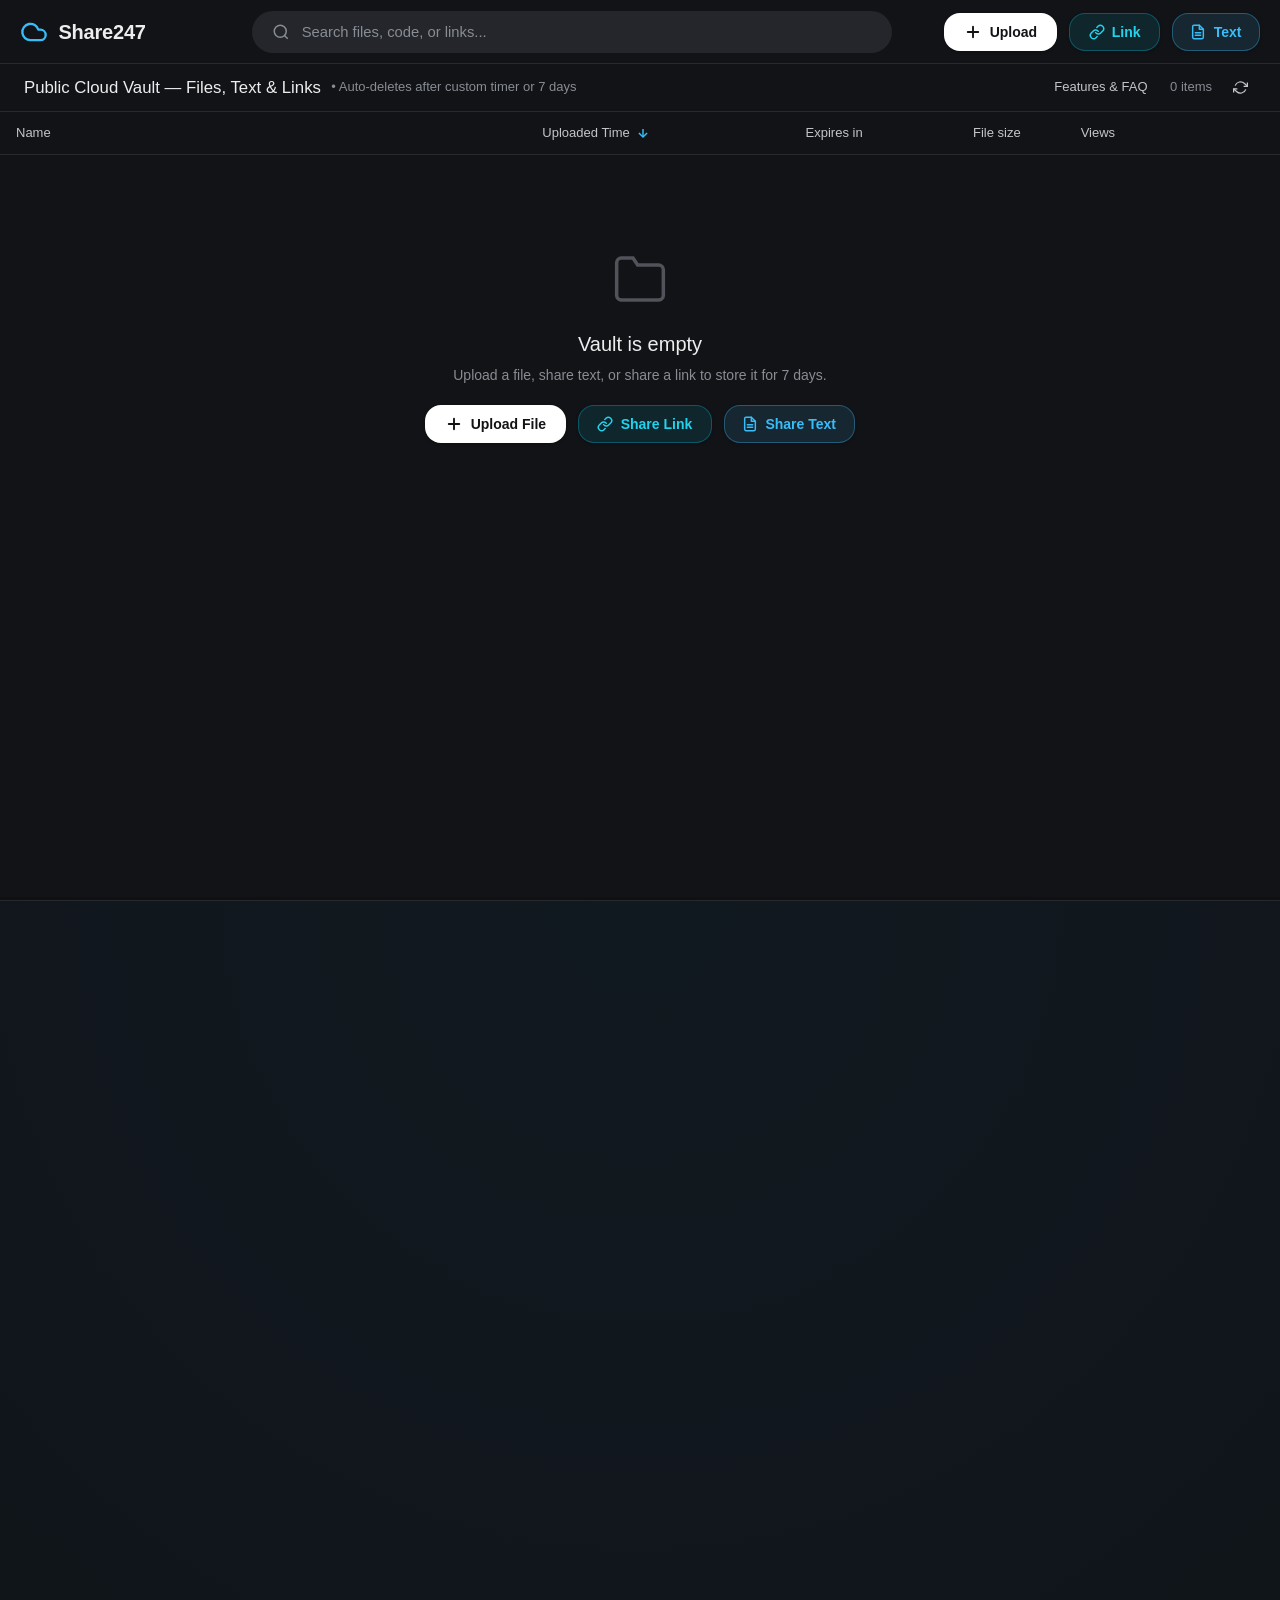
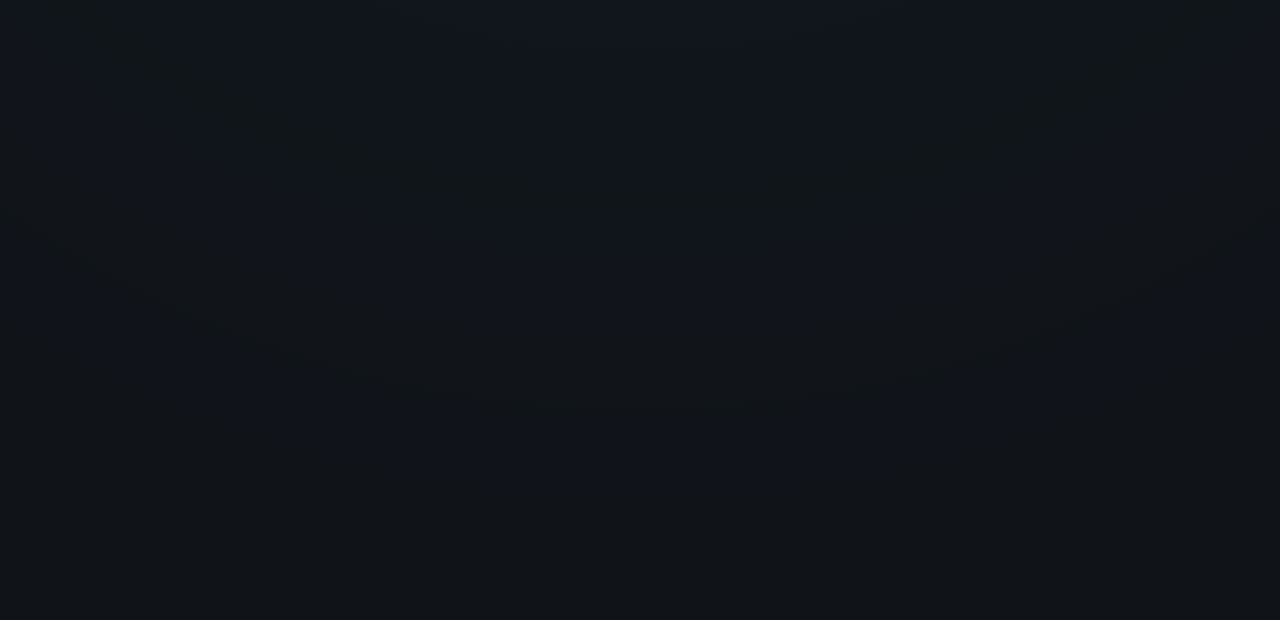
==== commit 39e14231: "Optimize SEO, social sharing cards, structured data, and initial load performance" ====
--- a/index.html
+++ b/index.html
@@ -3,38 +3,171 @@
 <head>
   <meta charset="utf-8">
   <meta name="viewport" content="width=device-width, initial-scale=1.0">
-  <title>Share247 — Public Cloud Vault</title>
-  <meta name="description" content="Public ephemeral file sharing powered by Supabase. Files auto-delete after 7 days.">
-  <meta http-equiv="Cache-Control" content="no-cache, no-store, must-revalidate">
-  <meta http-equiv="Pragma" content="no-cache">
-  <meta http-equiv="Expires" content="0">
+  <title>Share247 — Free File, Text &amp; Link Sharing (No Sign-Up)</title>
+  <meta name="description" content="Share files up to 100 MB, paste text or C++/Python code with syntax highlighting, and share links anonymously. Auto-delete from 1 min to 7 days with optional PIN lock.">
+  <meta name="keywords" content="free file sharing, temporary file upload, anonymous file sharing, paste text share, online code viewer, cpp viewer, pin protected file sharing, auto delete file share, share link online, 100mb file upload, no signup file transfer, share247">
+  <meta name="robots" content="index, follow, max-image-preview:large, max-snippet:-1, max-video-preview:-1">
+  <meta name="author" content="M0stafa">
+  <meta name="application-name" content="Share247">
+  <meta name="theme-color" content="#121316">
+  <meta name="color-scheme" content="dark">
+  <meta name="referrer" content="strict-origin-when-cross-origin">
+  <link rel="canonical" href="https://share247.github.io/">
+  <link rel="manifest" href="site.webmanifest">
+
+  <!-- Open Graph / Social Sharing Metadata -->
+  <meta property="og:type" content="website">
+  <meta property="og:site_name" content="Share247">
+  <meta property="og:locale" content="en_US">
+  <meta property="og:url" content="https://share247.github.io/">
+  <meta property="og:title" content="Share247 — Free File, Text &amp; Link Sharing (No Sign-Up)">
+  <meta property="og:description" content="Upload files up to 100 MB, paste text or code snippets, and share web links instantly with custom auto-delete timers and optional PIN protection.">
+  <meta property="og:image" content="https://share247.github.io/assets/og-image.png">
+  <meta property="og:image:secure_url" content="https://share247.github.io/assets/og-image.png">
+  <meta property="og:image:type" content="image/png">
+  <meta property="og:image:width" content="1200">
+  <meta property="og:image:height" content="630">
+  <meta property="og:image:alt" content="Share247 — Instant File, Text and Link Sharing up to 100 MB with PIN lock and auto-delete timer">
+
+  <!-- Twitter / X Card Metadata -->
+  <meta name="twitter:card" content="summary_large_image">
+  <meta name="twitter:title" content="Share247 — Free File, Text &amp; Link Sharing (No Sign-Up)">
+  <meta name="twitter:description" content="Upload files up to 100 MB, paste text or C++/Python code snippets, and share links with custom auto-delete timers and optional PIN lock.">
+  <meta name="twitter:image" content="https://share247.github.io/assets/og-image.png">
+  <meta name="twitter:image:alt" content="Share247 Public Cloud Vault banner">
+
+  <!-- Resource Hints & Icons -->
+  <link rel="preconnect" href="https://cdn.jsdelivr.net" crossorigin>
   <link rel="icon" type="image/svg+xml" href="data:image/svg+xml,%3Csvg xmlns='http://www.w3.org/2000/svg' viewBox='0 0 24 24' fill='none' stroke='%2338bdf8' stroke-width='2' stroke-linecap='round' stroke-linejoin='round'%3E%3Cpath d='M17.5 19H9a7 7 0 1 1 6.71-9h1.79a4.5 4.5 0 1 1 0 9Z'/%3E%3C/svg%3E">
-  <link rel="alternate icon" type="image/svg+xml" href="assets/favicon.svg?v=20261124-v15">
-  <link rel="stylesheet" href="css/style.css?v=20261127-duration-pin-v18">
+  <link rel="alternate icon" type="image/png" sizes="192x192" href="assets/icon-192.png">
+  <link rel="apple-touch-icon" sizes="192x192" href="assets/icon-192.png">
+  <link rel="stylesheet" href="css/style.css?v=20261127-seo-v19">
+
+  <!-- Structured Data (Schema.org WebSite, WebApplication & FAQPage) -->
+  <script type="application/ld+json">
+  {
+    "@context": "https://schema.org",
+    "@graph": [
+      {
+        "@type": "WebSite",
+        "@id": "https://share247.github.io/#website",
+        "name": "Share247",
+        "alternateName": "Share247 Public Cloud Vault",
+        "url": "https://share247.github.io/",
+        "potentialAction": {
+          "@type": "SearchAction",
+          "target": {
+            "@type": "EntryPoint",
+            "urlTemplate": "https://share247.github.io/?q={search_term_string}"
+          },
+          "query-input": "required name=search_term_string"
+        }
+      },
+      {
+        "@type": "WebApplication",
+        "@id": "https://share247.github.io/#app",
+        "name": "Share247",
+        "url": "https://share247.github.io/",
+        "applicationCategory": "UtilitiesApplication",
+        "operatingSystem": "Any",
+        "browserRequirements": "Requires JavaScript. Works on desktop and mobile browsers.",
+        "isAccessibleForFree": true,
+        "description": "Free temporary cloud vault for sharing files up to 100 MB, pasting text or source code with syntax highlighting, and sharing links without registration.",
+        "screenshot": "https://share247.github.io/assets/og-image.png",
+        "featureList": [
+          "Anonymous file uploads up to 100 MB without sign-up",
+          "Instant text and code sharing (.txt, .cpp, .c, .py, .js, .json, .md) with syntax highlighting",
+          "Web link sharing with instant preview cards and click tracking",
+          "Custom auto-delete timer from 1 minute up to 7 days default",
+          "Optional security PIN protection per shared file, link, or text snippet",
+          "Built-in browser viewer for PDFs, Excel spreadsheets, Word docs, images, and code"
+        ],
+        "offers": {
+          "@type": "Offer",
+          "price": "0",
+          "priceCurrency": "USD"
+        },
+        "author": {
+          "@type": "Person",
+          "name": "M0stafa",
+          "url": "https://www.linkedin.com/in/m0stafa-kamal"
+        }
+      },
+      {
+        "@type": "FAQPage",
+        "@id": "https://share247.github.io/#faq",
+        "mainEntity": [
+          {
+            "@type": "Question",
+            "name": "Do I need an account to share files, text, or links on Share247?",
+            "acceptedAnswer": {
+              "@type": "Answer",
+              "text": "No registration or login is required. You can immediately upload files up to 100 MB, paste text or source code, or share a web URL and copy a direct shareable link."
+            }
+          },
+          {
+            "@type": "Question",
+            "name": "How long do shared files stay visible before automatic deletion?",
+            "acceptedAnswer": {
+              "@type": "Answer",
+              "text": "By default, shared files, text snippets, and links remain visible for 7 days and are automatically deleted once expired. You can also choose custom visibility timers from 1 minute up to 7 days when uploading."
+            }
+          },
+          {
+            "@type": "Question",
+            "name": "Can I password-protect or PIN-lock a shared file, link, or text?",
+            "acceptedAnswer": {
+              "@type": "Answer",
+              "text": "Yes. Every upload dialog for files, links, and pasted text includes a Sharing Security option where you can set an optional PIN code required before anyone can preview, copy, or download the item."
+            }
+          },
+          {
+            "@type": "Question",
+            "name": "Which file formats can be previewed directly in the browser?",
+            "acceptedAnswer": {
+              "@type": "Answer",
+              "text": "Share247 previews Excel spreadsheets (.xlsx, .xls, .csv), PDF documents, Office files (.docx, .pptx), images, audio and video, and source code or plain text (.txt, .text, .cpp, .c, .py, .js, .json, .md) with line numbers and syntax highlighting."
+            }
+          },
+          {
+            "@type": "Question",
+            "name": "What is the maximum file size allowed per upload?",
+            "acceptedAnswer": {
+              "@type": "Answer",
+              "text": "You can upload individual files up to 100 MB in size. When overall vault space fills up, older items are automatically cleared to make room for new shares."
+            }
+          }
+        ]
+      }
+    ]
+  }
+  </script>
 </head>
 <body class="dark-theme">
 
-  <!-- Top Navigation Bar (No sidebar, no footer) -->
+  <!-- Top Navigation Bar -->
   <header class="navbar">
+    <a href="#main-heading" class="skip-link visually-hidden">Skip to main content</a>
     <div class="nav-left">
-      <div class="brand-item">
+      <a href="/" class="brand-item" aria-label="Share247 Home">
         <!-- Original Cloud Vault Icon -->
         <svg class="brand-icon" width="28" height="28" viewBox="0 0 24 24" fill="none" stroke="#38bdf8" stroke-width="2" stroke-linecap="round" stroke-linejoin="round" aria-hidden="true">
           <path d="M17.5 19H9a7 7 0 1 1 6.71-9h1.79a4.5 4.5 0 1 1 0 9Z"></path>
         </svg>
         <span class="brand-name">Share247</span>
-      </div>
+      </a>
     </div>
 
     <!-- Center Search Bar -->
     <div class="nav-center">
       <search class="search-box">
         <form id="search-form" onsubmit="return false;">
+          <label for="search-input" class="visually-hidden">Search public shared files, text, and links</label>
           <svg class="search-icon" width="18" height="18" viewBox="0 0 24 24" fill="none" stroke="currentColor" stroke-width="2" aria-hidden="true">
             <circle cx="11" cy="11" r="8"></circle>
             <line x1="21" y1="21" x2="16.65" y2="16.65"></line>
           </svg>
-          <input type="search" id="search-input" placeholder="Search files in public vault..." autocomplete="off">
+          <input type="search" id="search-input" name="q" placeholder="Search files, code, or links..." autocomplete="off">
           <button type="button" id="search-clear" class="btn-clear-search" hidden aria-label="Clear search">&times;</button>
         </form>
       </search>
@@ -69,26 +202,27 @@
     </div>
   </header>
 
-  <!-- Main Viewport Table (Full Viewport, No Footer, No Sidebar) -->
-  <main class="vault-main">
-    
-    <!-- Table Subheader -->
-    <div class="vault-subnav">
-      <div class="subnav-left">
-        <h1 class="view-title">Public Files &amp; Links</h1>
-        <span class="view-subtitle">&bull; Auto-purged after 7 days</span>
-      </div>
-      <div class="subnav-right">
-        <span id="files-counter" class="item-count">0 items</span>
-        <button id="btn-refresh" class="subnav-btn" type="button" title="Refresh files list" aria-label="Refresh">
-          <svg width="15" height="15" viewBox="0 0 24 24" fill="none" stroke="currentColor" stroke-width="2" aria-hidden="true">
-            <polyline points="23 4 23 10 17 10"></polyline>
-            <polyline points="1 20 1 14 7 14"></polyline>
-            <path d="M3.51 9a9 9 0 0 1 14.85-3.36L23 10M1 14l4.64 4.36A9 9 0 0 0 20.49 15"></path>
-          </svg>
-        </button>
-      </div>
-    </div>
+  <!-- Main Vault Workspace & Features -->
+  <main class="vault-main" id="main-content">
+    <section class="vault-workspace" aria-labelledby="main-heading">
+      <!-- Table Subheader -->
+      <div class="vault-subnav">
+        <div class="subnav-left">
+          <h1 id="main-heading" class="view-title" tabindex="-1">Public Cloud Vault &mdash; Files, Text &amp; Links</h1>
+          <span class="view-subtitle">&bull; Auto-deletes after custom timer or 7 days</span>
+        </div>
+        <div class="subnav-right">
+          <a href="#about-share247" class="subnav-guide-link">Features &amp; FAQ</a>
+          <span id="files-counter" class="item-count">0 items</span>
+          <button id="btn-refresh" class="subnav-btn" type="button" aria-label="Refresh files list">
+            <svg width="15" height="15" viewBox="0 0 24 24" fill="none" stroke="currentColor" stroke-width="2" aria-hidden="true">
+              <polyline points="23 4 23 10 17 10"></polyline>
+              <polyline points="1 20 1 14 7 14"></polyline>
+              <path d="M3.51 9a9 9 0 0 1 14.85-3.36L23 10M1 14l4.64 4.36A9 9 0 0 0 20.49 15"></path>
+            </svg>
+          </button>
+        </div>
+      </div>
 
     <!-- File List Table -->
     <div class="table-container" tabindex="0" role="region" aria-labelledby="vault-table-caption">
@@ -195,6 +329,114 @@
         </div>
       </div>
     </div>
+
+      <!-- Thin Top-Fold Live Storage Trace Bar -->
+      <div class="workspace-storage-bar" aria-hidden="true">
+        <div id="workspace-storage-fill" class="workspace-storage-fill" style="width: 0%;"></div>
+      </div>
+    </section>
+
+    <!-- SEO Features, Supported Previews & FAQ Section (Below Initial App Fold) -->
+    <section id="about-share247" class="seo-showcase" aria-labelledby="seo-features-heading">
+      <div class="seo-container">
+        <div class="seo-hero-header">
+          <h2 id="seo-features-heading">Free Anonymous File, Text &amp; Link Sharing</h2>
+          <p>
+            Share247 is a fast temporary cloud vault for instant file transfers up to 100 MB, pasted text and code snippets, and web links with zero registration required. Set a custom expiration timer from 1 minute to 7 days and optionally protect any shared item with a security PIN.
+          </p>
+          <div class="seo-cta-row">
+            <button type="button" id="btn-seo-upload" class="btn-upload">
+              <svg width="16" height="16" viewBox="0 0 24 24" fill="none" stroke="currentColor" stroke-width="2.5" stroke-linecap="round" stroke-linejoin="round" aria-hidden="true">
+                <line x1="12" y1="5" x2="12" y2="19"></line>
+                <line x1="5" y1="12" x2="19" y2="12"></line>
+              </svg>
+              <span>Upload File</span>
+            </button>
+            <button type="button" id="btn-seo-text" class="btn-add-text">
+              <svg width="16" height="16" viewBox="0 0 24 24" fill="none" stroke="currentColor" stroke-width="2.2" stroke-linecap="round" stroke-linejoin="round" aria-hidden="true">
+                <path d="M14 2H6a2 2 0 0 0-2 2v16a2 2 0 0 0 2 2h12a2 2 0 0 0 2-2V8z"></path>
+                <polyline points="14 2 14 8 20 8"></polyline>
+                <line x1="16" y1="13" x2="8" y2="13"></line>
+                <line x1="16" y1="17" x2="8" y2="17"></line>
+              </svg>
+              <span>Share Text / Code</span>
+            </button>
+            <button type="button" id="btn-seo-link" class="btn-add-link">
+              <svg width="16" height="16" viewBox="0 0 24 24" fill="none" stroke="currentColor" stroke-width="2.2" stroke-linecap="round" stroke-linejoin="round" aria-hidden="true">
+                <path d="M10 13a5 5 0 0 0 7.54.54l3-3a5 5 0 0 0-7.07-7.07l-1.72 1.71"></path>
+                <path d="M14 11a5 5 0 0 0-7.54-.54l-3 3a5 5 0 0 0 7.07 7.07l1.71-1.71"></path>
+              </svg>
+              <span>Share Link</span>
+            </button>
+            <button type="button" id="btn-share-site" class="btn-action-secondary">
+              <svg width="15" height="15" viewBox="0 0 24 24" fill="none" stroke="currentColor" stroke-width="2" stroke-linecap="round" stroke-linejoin="round" aria-hidden="true">
+                <circle cx="18" cy="5" r="3"></circle>
+                <circle cx="6" cy="12" r="3"></circle>
+                <circle cx="18" cy="19" r="3"></circle>
+                <line x1="8.59" y1="13.51" x2="15.42" y2="17.49"></line>
+                <line x1="15.41" y1="6.51" x2="8.59" y2="10.49"></line>
+              </svg>
+              <span>Share Share247</span>
+            </button>
+          </div>
+        </div>
+
+        <div class="seo-feature-grid">
+          <article class="seo-card">
+            <h3>Up to 100 MB File Upload</h3>
+            <p>Drag and drop any document, archive, media file, or dataset directly into the vault for an instant direct download and preview link.</p>
+          </article>
+          <article class="seo-card">
+            <h3>Paste Text &amp; Code Viewer</h3>
+            <p>Share notes or code in <code>.txt</code>, <code>.cpp</code>, <code>.c</code>, <code>.py</code>, <code>.js</code>, <code>.json</code>, and <code>.md</code> with line numbers, soft wrap toggle, and syntax highlighting.</p>
+          </article>
+          <article class="seo-card">
+            <h3>Custom Auto-Delete Timer</h3>
+            <p>Control visibility duration from 1 minute up to the default 7 days. Expired files, links, and snippets are automatically purged from storage.</p>
+          </article>
+          <article class="seo-card">
+            <h3>Optional PIN Protection</h3>
+            <p>Keep public shares open or lock any file, link, or pasted snippet behind a custom security PIN required on every device before access.</p>
+          </article>
+        </div>
+
+        <div class="seo-formats-box">
+          <h3>Supported In-Browser Previews</h3>
+          <ul class="seo-formats-list">
+            <li><strong>Source Code &amp; Text:</strong> C++, C, Python, JavaScript, TypeScript, JSON, HTML, CSS, Markdown, and plain text files.</li>
+            <li><strong>Spreadsheets &amp; Data:</strong> Multi-sheet Excel workbooks (<code>.xlsx</code>, <code>.xls</code>), CSV, and TSV row-column grid viewer.</li>
+            <li><strong>Documents &amp; Presentations:</strong> Inline PDF viewer plus Word and PowerPoint document rendering.</li>
+            <li><strong>Media &amp; Web Links:</strong> Image lightbox with zoom controls, audio/video playback, and clean destination link cards.</li>
+          </ul>
+        </div>
+
+        <section id="faq" class="seo-faq" aria-labelledby="faq-heading">
+          <h2 id="faq-heading">Frequently Asked Questions</h2>
+          <div class="seo-faq-list">
+            <details name="faq">
+              <summary>Do I need an account to share files, text, or links on Share247?</summary>
+              <p>No registration or login is required. You can immediately upload files up to 100 MB, paste text or source code, or share a web URL and copy a direct shareable link.</p>
+            </details>
+            <details name="faq">
+              <summary>How long do shared files stay visible before automatic deletion?</summary>
+              <p>By default, shared files, text snippets, and links remain visible for 7 days and are automatically deleted once expired. You can also choose custom visibility timers from 1 minute up to 7 days when uploading.</p>
+            </details>
+            <details name="faq">
+              <summary>Can I password-protect or PIN-lock a shared file, link, or text?</summary>
+              <p>Yes. Every upload dialog for files, links, and pasted text includes a Sharing Security option where you can set an optional PIN code required before anyone can preview, copy, or download the item.</p>
+            </details>
+            <details name="faq">
+              <summary>Which file formats can be previewed directly in the browser?</summary>
+              <p>Share247 previews Excel spreadsheets (.xlsx, .xls, .csv), PDF documents, Office files (.docx, .pptx), images, audio and video, and source code or plain text (.txt, .text, .cpp, .c, .py, .js, .json, .md) with line numbers and syntax highlighting.</p>
+            </details>
+            <details name="faq">
+              <summary>What is the maximum file size allowed per upload?</summary>
+              <p>You can upload individual files up to 100 MB in size. When overall vault space fills up, older items are automatically cleared to make room for new shares.</p>
+            </details>
+          </div>
+        </section>
+      </div>
+    </section>
   </main>
 
   <!-- Full-Width Database Storage Trace Footer -->
@@ -787,6 +1029,16 @@
         <form method="dialog" style="display: inline-flex;">
           <button class="btn-action-secondary" value="close">Close</button>
         </form>
+        <button type="button" id="btn-native-share" class="btn-action-secondary" hidden>
+          <svg width="14" height="14" viewBox="0 0 24 24" fill="none" stroke="currentColor" stroke-width="2" stroke-linecap="round" stroke-linejoin="round" aria-hidden="true">
+            <circle cx="18" cy="5" r="3"></circle>
+            <circle cx="6" cy="12" r="3"></circle>
+            <circle cx="18" cy="19" r="3"></circle>
+            <line x1="8.59" y1="13.51" x2="15.42" y2="17.49"></line>
+            <line x1="15.41" y1="6.51" x2="8.59" y2="10.49"></line>
+          </svg>
+          <span>Share</span>
+        </button>
         <button type="button" id="btn-modal-preview" class="btn-action-preview" title="Open file in interactive rich viewer">
           <svg width="15" height="15" viewBox="0 0 24 24" fill="none" stroke="currentColor" stroke-width="2" stroke-linecap="round" stroke-linejoin="round" aria-hidden="true">
             <path d="M1 12s4-8 11-8 11 8 11 8-4 8-11 8-11-8-11-8z"></path>
@@ -812,7 +1064,7 @@
   <dialog id="preview-modal" class="preview-modal" aria-labelledby="preview-modal-title">
     <div class="preview-shell">
       <!-- Preview Header -->
-      <header class="preview-header">
+      <div class="preview-header">
         <div class="preview-title-group">
           <div id="preview-modal-badge" class="file-badge">DOC</div>
           <div class="preview-title-meta-wrap">
@@ -844,12 +1096,12 @@
             </svg>
           </button>
         </div>
-      </header>
+      </div>
 
       <!-- Preview Dynamic Body -->
-      <main id="preview-content-area" class="preview-content-area" tabindex="0">
+      <div id="preview-content-area" class="preview-content-area" tabindex="0">
         <!-- Rendered based on file type: Excel Grid, PDF iframe, Office Doc iframe, Image Lightbox, Code/Text, or Error -->
-      </main>
+      </div>
     </div>
   </dialog>
 
@@ -859,10 +1111,7 @@
   <!-- Screen Reader Live Announcer -->
   <div id="live-announcer" role="status" aria-live="polite" class="sr-only"></div>
 
-  <!-- Local SheetJS Engine for Excel (.xlsx, .xls) Row-Column Spreadsheet Grid -->
-  <script src="js/vendor/xlsx.full.min.js"></script>
-
-  <!-- App Bootstrap -->
-  <script type="module" src="js/app.js?v=20261127-duration-pin-v18"></script>
+  <!-- App Bootstrap (SheetJS xlsx.full.min.js lazy-loaded only when previewing Excel spreadsheets) -->
+  <script type="module" src="js/app.js?v=20261127-seo-v19" fetchpriority="high"></script>
 </body>
 </html>
--- a/css/style.css
+++ b/css/style.css
@@ -50,8 +50,10 @@
 
 html, body {
   width: 100%;
-  height: 100%;
-  overflow: hidden;
+  min-height: 100%;
+  overflow-x: hidden;
+  overflow-y: auto;
+  scroll-behavior: smooth;
   font-family: var(--font-family);
   background-color: var(--bg-app);
   color: var(--text-primary);
@@ -100,6 +102,8 @@
    TOP NAVIGATION BAR (Only Navbar, No Footer, No Sidebar)
    ========================================================================== */
 .navbar {
+  position: sticky;
+  top: 0;
   height: 64px;
   background-color: var(--bg-app);
   border-bottom: 1px solid var(--border-subtle);
@@ -109,7 +113,7 @@
   padding: 0 1.25rem;
   gap: 1.5rem;
   flex-shrink: 0;
-  z-index: 20;
+  z-index: 30;
 }
 
 .nav-left {
@@ -124,6 +128,8 @@
   align-items: center;
   gap: 0.65rem;
   user-select: none;
+  color: inherit;
+  text-decoration: none;
 }
 
 .brand-icon {
@@ -345,8 +351,56 @@
   flex: 1;
   display: flex;
   flex-direction: column;
+  overflow: visible;
+  background-color: var(--bg-app);
+}
+
+/* Above-the-fold Cloud Vault Workspace */
+.vault-workspace {
+  position: relative;
+  height: calc(100vh - 64px);
+  height: calc(100dvh - 64px);
+  min-height: 460px;
+  display: flex;
+  flex-direction: column;
   overflow: hidden;
   background-color: var(--bg-app);
+}
+
+.subnav-guide-link {
+  font-size: 0.8125rem;
+  font-weight: 500;
+  color: var(--text-secondary);
+  text-decoration: none;
+  padding: 0.25rem 0.6rem;
+  border-radius: var(--radius-sm);
+  border: 1px solid transparent;
+  transition: color 0.15s ease, background-color 0.15s ease, border-color 0.15s ease;
+}
+
+.subnav-guide-link:hover,
+.subnav-guide-link:focus-visible {
+  color: var(--accent-cyan);
+  background-color: var(--bg-surface-hover);
+  border-color: var(--border-subtle);
+}
+
+.workspace-storage-bar {
+  position: relative;
+  height: 3px;
+  width: 100%;
+  background-color: #0e1014;
+  flex-shrink: 0;
+  overflow: hidden;
+}
+
+.workspace-storage-fill {
+  position: absolute;
+  inset: 0 auto 0 0;
+  width: 0%;
+  background: linear-gradient(90deg, #991b1b, #dc2626, #ef4444);
+  transition: width 0.6s cubic-bezier(0.4, 0, 0.2, 1);
+  pointer-events: none;
 }
 
 /* Subnav / Title bar */
@@ -400,8 +454,8 @@
   color: var(--text-primary);
 }
 
-/* Canonical Visually Hidden Helper */
-.visually-hidden {
+/* Canonical Visually Hidden Helper & Skip Link */
+.visually-hidden:where(:not(:focus-within, :active)) {
   position: absolute;
   clip-path: inset(50%);
   overflow: hidden;
@@ -411,6 +465,22 @@
   padding: 0;
   border: 0;
   white-space: nowrap;
+}
+
+.skip-link:focus,
+.skip-link:focus-visible {
+  position: fixed;
+  top: 0.75rem;
+  left: 0.75rem;
+  z-index: 100;
+  padding: 0.55rem 1rem;
+  border-radius: var(--radius-md);
+  background-color: var(--accent-cyan);
+  color: #090b10;
+  font-size: 0.875rem;
+  font-weight: 600;
+  text-decoration: none;
+  box-shadow: 0 8px 24px rgba(0, 0, 0, 0.45);
 }
 
 /* ==========================================================================
@@ -1744,6 +1814,7 @@
 /* Modal Actions Footer */
 .dialog-actions {
   display: flex;
+  flex-wrap: wrap;
   align-items: center;
   justify-content: flex-end;
   gap: 0.65rem;
@@ -1782,6 +1853,7 @@
   display: inline-flex;
   align-items: center;
   justify-content: center;
+  gap: 0.45rem;
   width: auto;
   height: auto;
 }
@@ -3104,3 +3176,231 @@
   background: rgba(255, 255, 255, 0.15);
 }
 
+/* ==========================================================================
+   SEO FEATURES, SUPPORTED PREVIEWS & FAQ SHOWCASE (Below Initial Fold)
+   ========================================================================== */
+.seo-showcase {
+  content-visibility: auto;
+  contain-intrinsic-block-size: auto 44rem;
+  background: radial-gradient(circle at top center, rgba(56, 189, 248, 0.055) 0%, transparent 55%), #0f1014;
+  border-top: 1px solid var(--border-subtle);
+  padding: 4rem 1.5rem 4.5rem;
+}
+
+.seo-container {
+  max-width: 1080px;
+  margin: 0 auto;
+  display: flex;
+  flex-direction: column;
+  gap: 2.75rem;
+}
+
+.seo-hero-header {
+  max-width: 760px;
+  margin: 0 auto;
+  text-align: center;
+}
+
+.seo-hero-header h2 {
+  font-size: clamp(1.5rem, 2.8vw, 2.1rem);
+  font-weight: 700;
+  color: #f8fafc;
+  letter-spacing: -0.02em;
+  line-height: 1.2;
+}
+
+.seo-hero-header p {
+  margin: 0.9rem auto 1.65rem;
+  font-size: 1rem;
+  line-height: 1.65;
+  color: var(--text-secondary);
+}
+
+.seo-cta-row {
+  display: flex;
+  flex-wrap: wrap;
+  justify-content: center;
+  gap: 0.75rem;
+}
+
+.seo-cta-row .btn-upload,
+.seo-cta-row .btn-add-text,
+.seo-cta-row .btn-add-link,
+.seo-cta-row .btn-action-secondary {
+  height: 40px;
+  width: auto;
+  padding: 0 1.1rem;
+}
+
+.seo-cta-row .btn-upload span,
+.seo-cta-row .btn-add-text span,
+.seo-cta-row .btn-add-link span {
+  display: inline;
+}
+
+.seo-feature-grid {
+  display: grid;
+  grid-template-columns: repeat(auto-fit, minmax(230px, 1fr));
+  gap: 1rem;
+}
+
+.seo-card {
+  background-color: #16181d;
+  border: 1px solid var(--border-subtle);
+  border-radius: 14px;
+  padding: 1.35rem;
+  transition: border-color 0.2s ease, transform 0.2s ease;
+}
+
+.seo-card:hover {
+  border-color: rgba(56, 189, 248, 0.35);
+  transform: translateY(-2px);
+}
+
+.seo-card h3 {
+  font-size: 1.025rem;
+  font-weight: 600;
+  color: #f1f5f9;
+  margin-bottom: 0.55rem;
+}
+
+.seo-card p {
+  font-size: 0.9rem;
+  line-height: 1.6;
+  color: var(--text-secondary);
+}
+
+.seo-card code,
+.seo-formats-list code {
+  font-family: var(--font-mono);
+  font-size: 0.82em;
+  color: #7dd3fc;
+  background-color: rgba(56, 189, 248, 0.12);
+  border: 1px solid rgba(56, 189, 248, 0.2);
+  border-radius: 4px;
+  padding: 0.08rem 0.32rem;
+}
+
+.seo-formats-box {
+  background-color: #16181d;
+  border: 1px solid var(--border-subtle);
+  border-radius: 14px;
+  padding: 1.5rem 1.75rem;
+}
+
+.seo-formats-box h3 {
+  font-size: 1.1rem;
+  font-weight: 600;
+  color: #f8fafc;
+  margin-bottom: 1rem;
+}
+
+.seo-formats-list {
+  list-style: none;
+  display: grid;
+  grid-template-columns: repeat(auto-fit, minmax(280px, 1fr));
+  gap: 0.9rem 1.5rem;
+}
+
+.seo-formats-list li {
+  position: relative;
+  padding-left: 1.15rem;
+  font-size: 0.9rem;
+  line-height: 1.6;
+  color: var(--text-secondary);
+}
+
+.seo-formats-list li::before {
+  content: "";
+  position: absolute;
+  left: 0;
+  top: 0.58rem;
+  width: 6px;
+  height: 6px;
+  border-radius: 50%;
+  background-color: var(--accent-cyan);
+}
+
+.seo-formats-list strong {
+  color: #f1f5f9;
+}
+
+.seo-faq h2 {
+  font-size: 1.35rem;
+  font-weight: 700;
+  color: #f8fafc;
+  margin-bottom: 1rem;
+  letter-spacing: -0.01em;
+}
+
+.seo-faq-list {
+  display: flex;
+  flex-direction: column;
+  gap: 0.7rem;
+}
+
+.seo-faq-list details {
+  background-color: #16181d;
+  border: 1px solid var(--border-subtle);
+  border-radius: 12px;
+  overflow: hidden;
+  transition: border-color 0.2s ease, background-color 0.2s ease;
+}
+
+.seo-faq-list details[open] {
+  border-color: rgba(56, 189, 248, 0.38);
+  background-color: #191c22;
+}
+
+.seo-faq-list summary {
+  padding: 1rem 1.25rem;
+  font-size: 0.95rem;
+  font-weight: 600;
+  color: #f1f5f9;
+  cursor: pointer;
+  list-style: none;
+  display: flex;
+  align-items: center;
+  justify-content: space-between;
+  gap: 1rem;
+}
+
+.seo-faq-list summary::-webkit-details-marker {
+  display: none;
+}
+
+.seo-faq-list summary::after {
+  content: "+";
+  font-size: 1.15rem;
+  font-weight: 500;
+  color: var(--accent-cyan);
+  flex-shrink: 0;
+  line-height: 1;
+}
+
+.seo-faq-list details[open] summary::after {
+  content: "\2212";
+}
+
+.seo-faq-list details p {
+  padding: 0 1.25rem 1.15rem;
+  font-size: 0.9rem;
+  line-height: 1.65;
+  color: var(--text-secondary);
+}
+
+@media (max-width: 600px) {
+  .subnav-guide-link {
+    display: none;
+  }
+  .vault-workspace {
+    min-height: 400px;
+  }
+  .seo-showcase {
+    padding: 2.75rem 1rem 3.25rem;
+  }
+  .seo-formats-box {
+    padding: 1.2rem;
+  }
+}
+
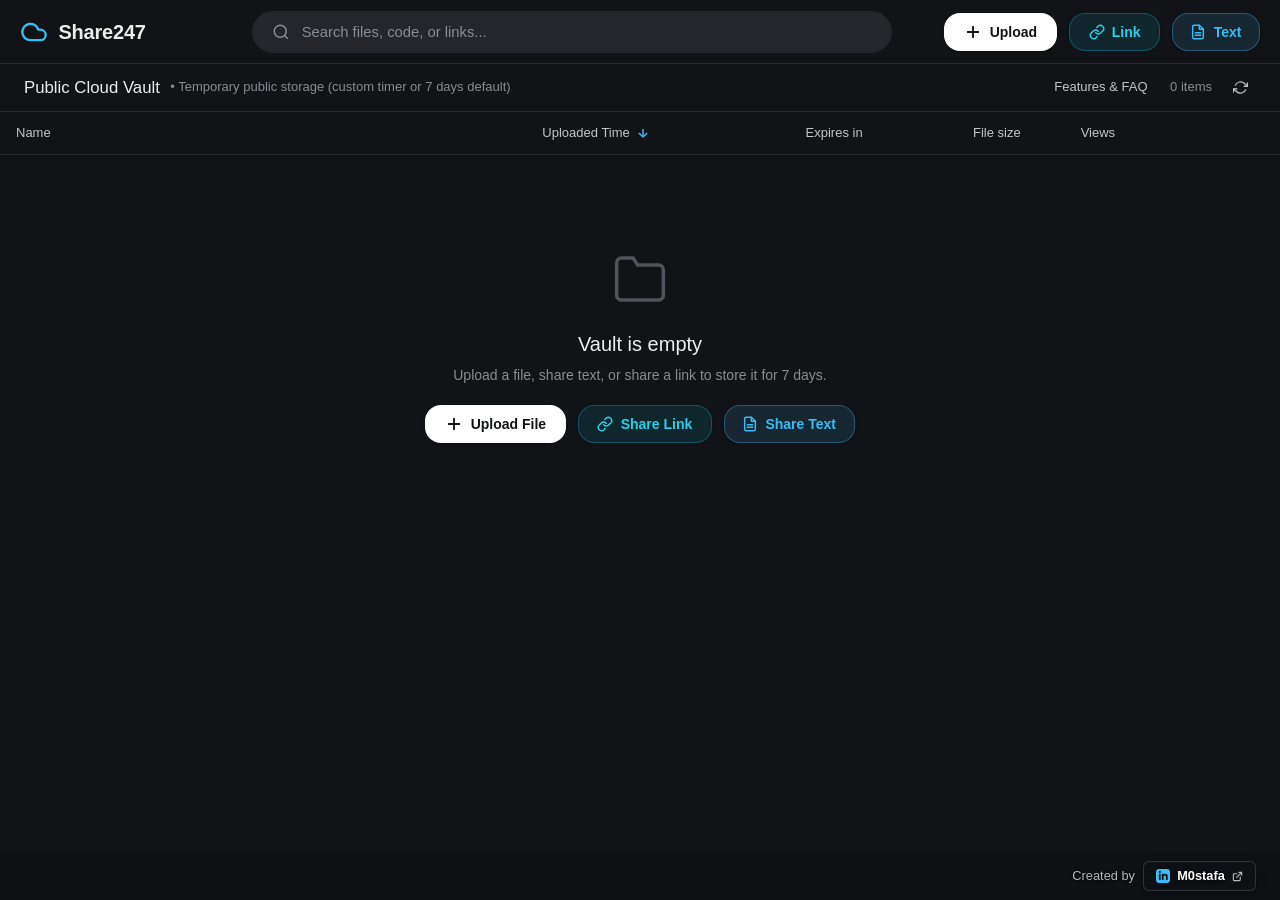
==== commit cfe43143: "Move SEO showcase and FAQ content to dedicated /home page" ====
--- a/index.html
+++ b/index.html
@@ -41,9 +41,9 @@
   <link rel="icon" type="image/svg+xml" href="data:image/svg+xml,%3Csvg xmlns='http://www.w3.org/2000/svg' viewBox='0 0 24 24' fill='none' stroke='%2338bdf8' stroke-width='2' stroke-linecap='round' stroke-linejoin='round'%3E%3Cpath d='M17.5 19H9a7 7 0 1 1 6.71-9h1.79a4.5 4.5 0 1 1 0 9Z'/%3E%3C/svg%3E">
   <link rel="alternate icon" type="image/png" sizes="192x192" href="assets/icon-192.png">
   <link rel="apple-touch-icon" sizes="192x192" href="assets/icon-192.png">
-  <link rel="stylesheet" href="css/style.css?v=20261127-seo-v19">
-
-  <!-- Structured Data (Schema.org WebSite, WebApplication & FAQPage) -->
+  <link rel="stylesheet" href="css/style.css?v=20261127-seo-v20">
+
+  <!-- Structured Data (Schema.org WebSite & WebApplication) -->
   <script type="application/ld+json">
   {
     "@context": "https://schema.org",
@@ -92,52 +92,6 @@
           "name": "M0stafa",
           "url": "https://www.linkedin.com/in/m0stafa-kamal"
         }
-      },
-      {
-        "@type": "FAQPage",
-        "@id": "https://share247.github.io/#faq",
-        "mainEntity": [
-          {
-            "@type": "Question",
-            "name": "Do I need an account to share files, text, or links on Share247?",
-            "acceptedAnswer": {
-              "@type": "Answer",
-              "text": "No registration or login is required. You can immediately upload files up to 100 MB, paste text or source code, or share a web URL and copy a direct shareable link."
-            }
-          },
-          {
-            "@type": "Question",
-            "name": "How long do shared files stay visible before automatic deletion?",
-            "acceptedAnswer": {
-              "@type": "Answer",
-              "text": "By default, shared files, text snippets, and links remain visible for 7 days and are automatically deleted once expired. You can also choose custom visibility timers from 1 minute up to 7 days when uploading."
-            }
-          },
-          {
-            "@type": "Question",
-            "name": "Can I password-protect or PIN-lock a shared file, link, or text?",
-            "acceptedAnswer": {
-              "@type": "Answer",
-              "text": "Yes. Every upload dialog for files, links, and pasted text includes a Sharing Security option where you can set an optional PIN code required before anyone can preview, copy, or download the item."
-            }
-          },
-          {
-            "@type": "Question",
-            "name": "Which file formats can be previewed directly in the browser?",
-            "acceptedAnswer": {
-              "@type": "Answer",
-              "text": "Share247 previews Excel spreadsheets (.xlsx, .xls, .csv), PDF documents, Office files (.docx, .pptx), images, audio and video, and source code or plain text (.txt, .text, .cpp, .c, .py, .js, .json, .md) with line numbers and syntax highlighting."
-            }
-          },
-          {
-            "@type": "Question",
-            "name": "What is the maximum file size allowed per upload?",
-            "acceptedAnswer": {
-              "@type": "Answer",
-              "text": "You can upload individual files up to 100 MB in size. When overall vault space fills up, older items are automatically cleared to make room for new shares."
-            }
-          }
-        ]
       }
     ]
   }
@@ -202,18 +156,17 @@
     </div>
   </header>
 
-  <!-- Main Vault Workspace & Features -->
+  <!-- Main Full-Viewport Vault Table -->
   <main class="vault-main" id="main-content">
-    <section class="vault-workspace" aria-labelledby="main-heading">
-      <!-- Table Subheader -->
-      <div class="vault-subnav">
-        <div class="subnav-left">
-          <h1 id="main-heading" class="view-title" tabindex="-1">Public Cloud Vault &mdash; Files, Text &amp; Links</h1>
-          <span class="view-subtitle">&bull; Auto-deletes after custom timer or 7 days</span>
-        </div>
-        <div class="subnav-right">
-          <a href="#about-share247" class="subnav-guide-link">Features &amp; FAQ</a>
-          <span id="files-counter" class="item-count">0 items</span>
+    <!-- Table Subheader -->
+    <div class="vault-subnav">
+      <div class="subnav-left">
+        <h1 id="main-heading" class="view-title" tabindex="-1">Public Cloud Vault</h1>
+        <span class="view-subtitle">&bull; Temporary public storage (custom timer or 7 days default)</span>
+      </div>
+      <div class="subnav-right">
+        <a href="home/" class="subnav-guide-link" title="Learn about Share247 features and FAQ">Features &amp; FAQ</a>
+        <span id="files-counter" class="item-count">0 items</span>
           <button id="btn-refresh" class="subnav-btn" type="button" aria-label="Refresh files list">
             <svg width="15" height="15" viewBox="0 0 24 24" fill="none" stroke="currentColor" stroke-width="2" aria-hidden="true">
               <polyline points="23 4 23 10 17 10"></polyline>
@@ -329,114 +282,6 @@
         </div>
       </div>
     </div>
-
-      <!-- Thin Top-Fold Live Storage Trace Bar -->
-      <div class="workspace-storage-bar" aria-hidden="true">
-        <div id="workspace-storage-fill" class="workspace-storage-fill" style="width: 0%;"></div>
-      </div>
-    </section>
-
-    <!-- SEO Features, Supported Previews & FAQ Section (Below Initial App Fold) -->
-    <section id="about-share247" class="seo-showcase" aria-labelledby="seo-features-heading">
-      <div class="seo-container">
-        <div class="seo-hero-header">
-          <h2 id="seo-features-heading">Free Anonymous File, Text &amp; Link Sharing</h2>
-          <p>
-            Share247 is a fast temporary cloud vault for instant file transfers up to 100 MB, pasted text and code snippets, and web links with zero registration required. Set a custom expiration timer from 1 minute to 7 days and optionally protect any shared item with a security PIN.
-          </p>
-          <div class="seo-cta-row">
-            <button type="button" id="btn-seo-upload" class="btn-upload">
-              <svg width="16" height="16" viewBox="0 0 24 24" fill="none" stroke="currentColor" stroke-width="2.5" stroke-linecap="round" stroke-linejoin="round" aria-hidden="true">
-                <line x1="12" y1="5" x2="12" y2="19"></line>
-                <line x1="5" y1="12" x2="19" y2="12"></line>
-              </svg>
-              <span>Upload File</span>
-            </button>
-            <button type="button" id="btn-seo-text" class="btn-add-text">
-              <svg width="16" height="16" viewBox="0 0 24 24" fill="none" stroke="currentColor" stroke-width="2.2" stroke-linecap="round" stroke-linejoin="round" aria-hidden="true">
-                <path d="M14 2H6a2 2 0 0 0-2 2v16a2 2 0 0 0 2 2h12a2 2 0 0 0 2-2V8z"></path>
-                <polyline points="14 2 14 8 20 8"></polyline>
-                <line x1="16" y1="13" x2="8" y2="13"></line>
-                <line x1="16" y1="17" x2="8" y2="17"></line>
-              </svg>
-              <span>Share Text / Code</span>
-            </button>
-            <button type="button" id="btn-seo-link" class="btn-add-link">
-              <svg width="16" height="16" viewBox="0 0 24 24" fill="none" stroke="currentColor" stroke-width="2.2" stroke-linecap="round" stroke-linejoin="round" aria-hidden="true">
-                <path d="M10 13a5 5 0 0 0 7.54.54l3-3a5 5 0 0 0-7.07-7.07l-1.72 1.71"></path>
-                <path d="M14 11a5 5 0 0 0-7.54-.54l-3 3a5 5 0 0 0 7.07 7.07l1.71-1.71"></path>
-              </svg>
-              <span>Share Link</span>
-            </button>
-            <button type="button" id="btn-share-site" class="btn-action-secondary">
-              <svg width="15" height="15" viewBox="0 0 24 24" fill="none" stroke="currentColor" stroke-width="2" stroke-linecap="round" stroke-linejoin="round" aria-hidden="true">
-                <circle cx="18" cy="5" r="3"></circle>
-                <circle cx="6" cy="12" r="3"></circle>
-                <circle cx="18" cy="19" r="3"></circle>
-                <line x1="8.59" y1="13.51" x2="15.42" y2="17.49"></line>
-                <line x1="15.41" y1="6.51" x2="8.59" y2="10.49"></line>
-              </svg>
-              <span>Share Share247</span>
-            </button>
-          </div>
-        </div>
-
-        <div class="seo-feature-grid">
-          <article class="seo-card">
-            <h3>Up to 100 MB File Upload</h3>
-            <p>Drag and drop any document, archive, media file, or dataset directly into the vault for an instant direct download and preview link.</p>
-          </article>
-          <article class="seo-card">
-            <h3>Paste Text &amp; Code Viewer</h3>
-            <p>Share notes or code in <code>.txt</code>, <code>.cpp</code>, <code>.c</code>, <code>.py</code>, <code>.js</code>, <code>.json</code>, and <code>.md</code> with line numbers, soft wrap toggle, and syntax highlighting.</p>
-          </article>
-          <article class="seo-card">
-            <h3>Custom Auto-Delete Timer</h3>
-            <p>Control visibility duration from 1 minute up to the default 7 days. Expired files, links, and snippets are automatically purged from storage.</p>
-          </article>
-          <article class="seo-card">
-            <h3>Optional PIN Protection</h3>
-            <p>Keep public shares open or lock any file, link, or pasted snippet behind a custom security PIN required on every device before access.</p>
-          </article>
-        </div>
-
-        <div class="seo-formats-box">
-          <h3>Supported In-Browser Previews</h3>
-          <ul class="seo-formats-list">
-            <li><strong>Source Code &amp; Text:</strong> C++, C, Python, JavaScript, TypeScript, JSON, HTML, CSS, Markdown, and plain text files.</li>
-            <li><strong>Spreadsheets &amp; Data:</strong> Multi-sheet Excel workbooks (<code>.xlsx</code>, <code>.xls</code>), CSV, and TSV row-column grid viewer.</li>
-            <li><strong>Documents &amp; Presentations:</strong> Inline PDF viewer plus Word and PowerPoint document rendering.</li>
-            <li><strong>Media &amp; Web Links:</strong> Image lightbox with zoom controls, audio/video playback, and clean destination link cards.</li>
-          </ul>
-        </div>
-
-        <section id="faq" class="seo-faq" aria-labelledby="faq-heading">
-          <h2 id="faq-heading">Frequently Asked Questions</h2>
-          <div class="seo-faq-list">
-            <details name="faq">
-              <summary>Do I need an account to share files, text, or links on Share247?</summary>
-              <p>No registration or login is required. You can immediately upload files up to 100 MB, paste text or source code, or share a web URL and copy a direct shareable link.</p>
-            </details>
-            <details name="faq">
-              <summary>How long do shared files stay visible before automatic deletion?</summary>
-              <p>By default, shared files, text snippets, and links remain visible for 7 days and are automatically deleted once expired. You can also choose custom visibility timers from 1 minute up to 7 days when uploading.</p>
-            </details>
-            <details name="faq">
-              <summary>Can I password-protect or PIN-lock a shared file, link, or text?</summary>
-              <p>Yes. Every upload dialog for files, links, and pasted text includes a Sharing Security option where you can set an optional PIN code required before anyone can preview, copy, or download the item.</p>
-            </details>
-            <details name="faq">
-              <summary>Which file formats can be previewed directly in the browser?</summary>
-              <p>Share247 previews Excel spreadsheets (.xlsx, .xls, .csv), PDF documents, Office files (.docx, .pptx), images, audio and video, and source code or plain text (.txt, .text, .cpp, .c, .py, .js, .json, .md) with line numbers and syntax highlighting.</p>
-            </details>
-            <details name="faq">
-              <summary>What is the maximum file size allowed per upload?</summary>
-              <p>You can upload individual files up to 100 MB in size. When overall vault space fills up, older items are automatically cleared to make room for new shares.</p>
-            </details>
-          </div>
-        </section>
-      </div>
-    </section>
   </main>
 
   <!-- Full-Width Database Storage Trace Footer -->
@@ -1112,6 +957,6 @@
   <div id="live-announcer" role="status" aria-live="polite" class="sr-only"></div>
 
   <!-- App Bootstrap (SheetJS xlsx.full.min.js lazy-loaded only when previewing Excel spreadsheets) -->
-  <script type="module" src="js/app.js?v=20261127-seo-v19" fetchpriority="high"></script>
+  <script type="module" src="js/app.js?v=20261127-seo-v20" fetchpriority="high"></script>
 </body>
 </html>
--- a/css/style.css
+++ b/css/style.css
@@ -50,10 +50,8 @@
 
 html, body {
   width: 100%;
-  min-height: 100%;
-  overflow-x: hidden;
-  overflow-y: auto;
-  scroll-behavior: smooth;
+  height: 100%;
+  overflow: hidden;
   font-family: var(--font-family);
   background-color: var(--bg-app);
   color: var(--text-primary);
@@ -102,8 +100,6 @@
    TOP NAVIGATION BAR (Only Navbar, No Footer, No Sidebar)
    ========================================================================== */
 .navbar {
-  position: sticky;
-  top: 0;
   height: 64px;
   background-color: var(--bg-app);
   border-bottom: 1px solid var(--border-subtle);
@@ -113,7 +109,7 @@
   padding: 0 1.25rem;
   gap: 1.5rem;
   flex-shrink: 0;
-  z-index: 30;
+  z-index: 20;
 }
 
 .nav-left {
@@ -351,18 +347,6 @@
   flex: 1;
   display: flex;
   flex-direction: column;
-  overflow: visible;
-  background-color: var(--bg-app);
-}
-
-/* Above-the-fold Cloud Vault Workspace */
-.vault-workspace {
-  position: relative;
-  height: calc(100vh - 64px);
-  height: calc(100dvh - 64px);
-  min-height: 460px;
-  display: flex;
-  flex-direction: column;
   overflow: hidden;
   background-color: var(--bg-app);
 }
@@ -383,24 +367,6 @@
   color: var(--accent-cyan);
   background-color: var(--bg-surface-hover);
   border-color: var(--border-subtle);
-}
-
-.workspace-storage-bar {
-  position: relative;
-  height: 3px;
-  width: 100%;
-  background-color: #0e1014;
-  flex-shrink: 0;
-  overflow: hidden;
-}
-
-.workspace-storage-fill {
-  position: absolute;
-  inset: 0 auto 0 0;
-  width: 0%;
-  background: linear-gradient(90deg, #991b1b, #dc2626, #ef4444);
-  transition: width 0.6s cubic-bezier(0.4, 0, 0.2, 1);
-  pointer-events: none;
 }
 
 /* Subnav / Title bar */
@@ -3176,231 +3142,9 @@
   background: rgba(255, 255, 255, 0.15);
 }
 
-/* ==========================================================================
-   SEO FEATURES, SUPPORTED PREVIEWS & FAQ SHOWCASE (Below Initial Fold)
-   ========================================================================== */
-.seo-showcase {
-  content-visibility: auto;
-  contain-intrinsic-block-size: auto 44rem;
-  background: radial-gradient(circle at top center, rgba(56, 189, 248, 0.055) 0%, transparent 55%), #0f1014;
-  border-top: 1px solid var(--border-subtle);
-  padding: 4rem 1.5rem 4.5rem;
-}
-
-.seo-container {
-  max-width: 1080px;
-  margin: 0 auto;
-  display: flex;
-  flex-direction: column;
-  gap: 2.75rem;
-}
-
-.seo-hero-header {
-  max-width: 760px;
-  margin: 0 auto;
-  text-align: center;
-}
-
-.seo-hero-header h2 {
-  font-size: clamp(1.5rem, 2.8vw, 2.1rem);
-  font-weight: 700;
-  color: #f8fafc;
-  letter-spacing: -0.02em;
-  line-height: 1.2;
-}
-
-.seo-hero-header p {
-  margin: 0.9rem auto 1.65rem;
-  font-size: 1rem;
-  line-height: 1.65;
-  color: var(--text-secondary);
-}
-
-.seo-cta-row {
-  display: flex;
-  flex-wrap: wrap;
-  justify-content: center;
-  gap: 0.75rem;
-}
-
-.seo-cta-row .btn-upload,
-.seo-cta-row .btn-add-text,
-.seo-cta-row .btn-add-link,
-.seo-cta-row .btn-action-secondary {
-  height: 40px;
-  width: auto;
-  padding: 0 1.1rem;
-}
-
-.seo-cta-row .btn-upload span,
-.seo-cta-row .btn-add-text span,
-.seo-cta-row .btn-add-link span {
-  display: inline;
-}
-
-.seo-feature-grid {
-  display: grid;
-  grid-template-columns: repeat(auto-fit, minmax(230px, 1fr));
-  gap: 1rem;
-}
-
-.seo-card {
-  background-color: #16181d;
-  border: 1px solid var(--border-subtle);
-  border-radius: 14px;
-  padding: 1.35rem;
-  transition: border-color 0.2s ease, transform 0.2s ease;
-}
-
-.seo-card:hover {
-  border-color: rgba(56, 189, 248, 0.35);
-  transform: translateY(-2px);
-}
-
-.seo-card h3 {
-  font-size: 1.025rem;
-  font-weight: 600;
-  color: #f1f5f9;
-  margin-bottom: 0.55rem;
-}
-
-.seo-card p {
-  font-size: 0.9rem;
-  line-height: 1.6;
-  color: var(--text-secondary);
-}
-
-.seo-card code,
-.seo-formats-list code {
-  font-family: var(--font-mono);
-  font-size: 0.82em;
-  color: #7dd3fc;
-  background-color: rgba(56, 189, 248, 0.12);
-  border: 1px solid rgba(56, 189, 248, 0.2);
-  border-radius: 4px;
-  padding: 0.08rem 0.32rem;
-}
-
-.seo-formats-box {
-  background-color: #16181d;
-  border: 1px solid var(--border-subtle);
-  border-radius: 14px;
-  padding: 1.5rem 1.75rem;
-}
-
-.seo-formats-box h3 {
-  font-size: 1.1rem;
-  font-weight: 600;
-  color: #f8fafc;
-  margin-bottom: 1rem;
-}
-
-.seo-formats-list {
-  list-style: none;
-  display: grid;
-  grid-template-columns: repeat(auto-fit, minmax(280px, 1fr));
-  gap: 0.9rem 1.5rem;
-}
-
-.seo-formats-list li {
-  position: relative;
-  padding-left: 1.15rem;
-  font-size: 0.9rem;
-  line-height: 1.6;
-  color: var(--text-secondary);
-}
-
-.seo-formats-list li::before {
-  content: "";
-  position: absolute;
-  left: 0;
-  top: 0.58rem;
-  width: 6px;
-  height: 6px;
-  border-radius: 50%;
-  background-color: var(--accent-cyan);
-}
-
-.seo-formats-list strong {
-  color: #f1f5f9;
-}
-
-.seo-faq h2 {
-  font-size: 1.35rem;
-  font-weight: 700;
-  color: #f8fafc;
-  margin-bottom: 1rem;
-  letter-spacing: -0.01em;
-}
-
-.seo-faq-list {
-  display: flex;
-  flex-direction: column;
-  gap: 0.7rem;
-}
-
-.seo-faq-list details {
-  background-color: #16181d;
-  border: 1px solid var(--border-subtle);
-  border-radius: 12px;
-  overflow: hidden;
-  transition: border-color 0.2s ease, background-color 0.2s ease;
-}
-
-.seo-faq-list details[open] {
-  border-color: rgba(56, 189, 248, 0.38);
-  background-color: #191c22;
-}
-
-.seo-faq-list summary {
-  padding: 1rem 1.25rem;
-  font-size: 0.95rem;
-  font-weight: 600;
-  color: #f1f5f9;
-  cursor: pointer;
-  list-style: none;
-  display: flex;
-  align-items: center;
-  justify-content: space-between;
-  gap: 1rem;
-}
-
-.seo-faq-list summary::-webkit-details-marker {
-  display: none;
-}
-
-.seo-faq-list summary::after {
-  content: "+";
-  font-size: 1.15rem;
-  font-weight: 500;
-  color: var(--accent-cyan);
-  flex-shrink: 0;
-  line-height: 1;
-}
-
-.seo-faq-list details[open] summary::after {
-  content: "\2212";
-}
-
-.seo-faq-list details p {
-  padding: 0 1.25rem 1.15rem;
-  font-size: 0.9rem;
-  line-height: 1.65;
-  color: var(--text-secondary);
-}
-
 @media (max-width: 600px) {
   .subnav-guide-link {
     display: none;
   }
-  .vault-workspace {
-    min-height: 400px;
-  }
-  .seo-showcase {
-    padding: 2.75rem 1rem 3.25rem;
-  }
-  .seo-formats-box {
-    padding: 1.2rem;
-  }
-}
-
+}
+
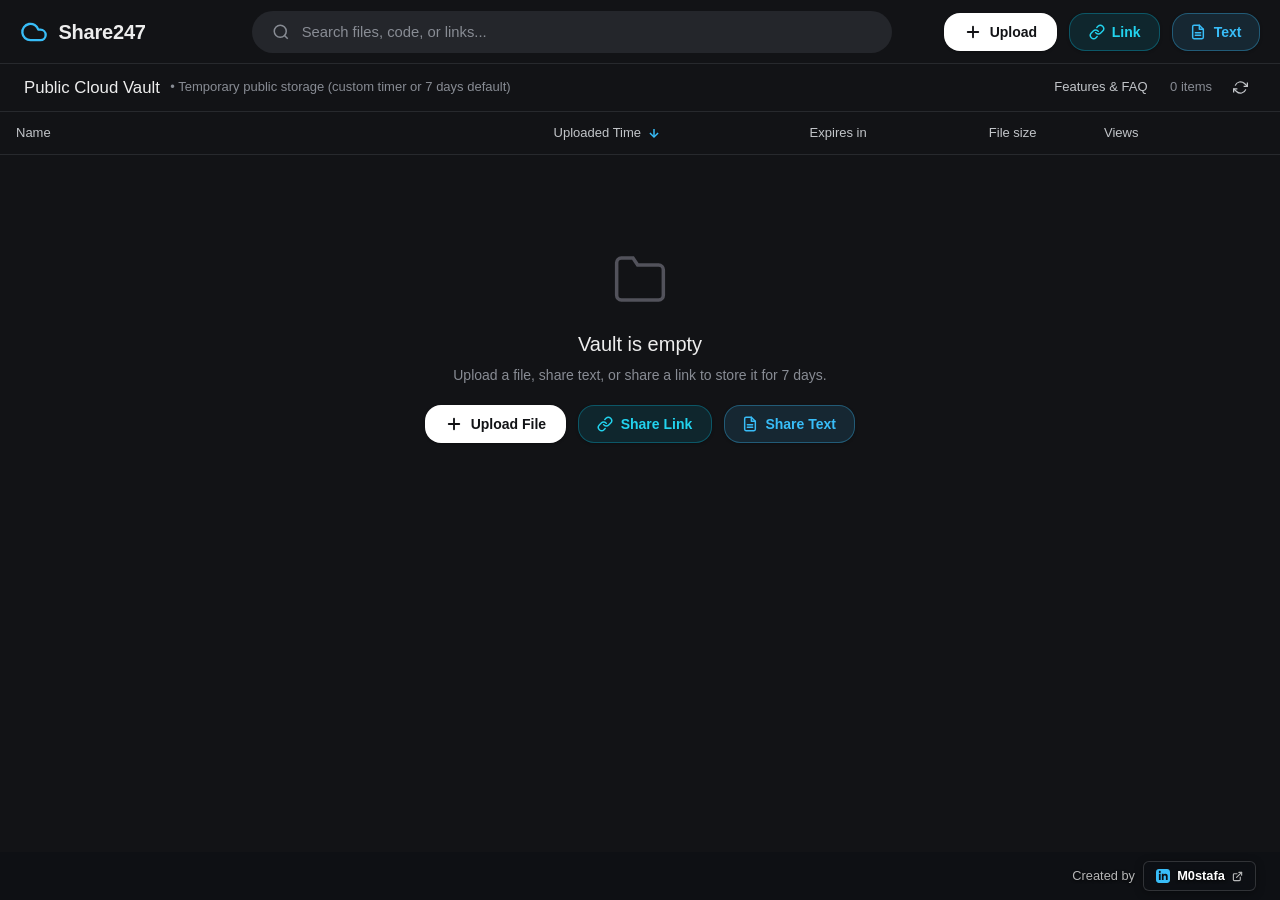
==== commit f2ac429e: "Make vault, home, and admin UI fully responsive across mobile, tablet, iPad, laptop, and monitors" ====
--- a/index.html
+++ b/index.html
@@ -2,7 +2,7 @@
 <html lang="en">
 <head>
   <meta charset="utf-8">
-  <meta name="viewport" content="width=device-width, initial-scale=1.0">
+  <meta name="viewport" content="width=device-width, initial-scale=1.0, viewport-fit=cover">
   <title>Share247 — Free File, Text &amp; Link Sharing (No Sign-Up)</title>
   <meta name="description" content="Share files up to 100 MB, paste text or C++/Python code with syntax highlighting, and share links anonymously. Auto-delete from 1 min to 7 days with optional PIN lock.">
   <meta name="keywords" content="free file sharing, temporary file upload, anonymous file sharing, paste text share, online code viewer, cpp viewer, pin protected file sharing, auto delete file share, share link online, 100mb file upload, no signup file transfer, share247">
@@ -41,7 +41,7 @@
   <link rel="icon" type="image/svg+xml" href="data:image/svg+xml,%3Csvg xmlns='http://www.w3.org/2000/svg' viewBox='0 0 24 24' fill='none' stroke='%2338bdf8' stroke-width='2' stroke-linecap='round' stroke-linejoin='round'%3E%3Cpath d='M17.5 19H9a7 7 0 1 1 6.71-9h1.79a4.5 4.5 0 1 1 0 9Z'/%3E%3C/svg%3E">
   <link rel="alternate icon" type="image/png" sizes="192x192" href="assets/icon-192.png">
   <link rel="apple-touch-icon" sizes="192x192" href="assets/icon-192.png">
-  <link rel="stylesheet" href="css/style.css?v=20261127-seo-v20">
+  <link rel="stylesheet" href="css/style.css?v=20261128-resp-v22">
 
   <!-- Structured Data (Schema.org WebSite & WebApplication) -->
   <script type="application/ld+json">
@@ -957,6 +957,6 @@
   <div id="live-announcer" role="status" aria-live="polite" class="sr-only"></div>
 
   <!-- App Bootstrap (SheetJS xlsx.full.min.js lazy-loaded only when previewing Excel spreadsheets) -->
-  <script type="module" src="js/app.js?v=20261127-seo-v20" fetchpriority="high"></script>
+  <script type="module" src="js/app.js?v=20261128-mod-v21" fetchpriority="high"></script>
 </body>
 </html>
--- a/css/style.css
+++ b/css/style.css
@@ -51,6 +51,7 @@
 html, body {
   width: 100%;
   height: 100%;
+  height: 100dvh;
   overflow: hidden;
   font-family: var(--font-family);
   background-color: var(--bg-app);
@@ -732,17 +733,17 @@
   transform: rotate(180deg);
 }
 
-/* Explicit Rigid Column Allocations (Applied to both th and td) */
+/* Explicit Column Allocations (Sum = 100% so columns never clip on desktop or monitors) */
 .th-name, .cell-name {
-  width: 44%;
-  max-width: 44%;
+  width: 42%;
+  max-width: 42%;
   overflow: hidden;
   text-align: left;
 }
 
 .th-date, .cell-date {
-  width: 22%;
-  max-width: 22%;
+  width: 20%;
+  max-width: 20%;
   overflow: hidden;
   text-overflow: ellipsis;
   white-space: nowrap;
@@ -764,8 +765,8 @@
 }
 
 .th-views, .cell-views {
-  width: 8%;
-  max-width: 8%;
+  width: 7%;
+  max-width: 7%;
   white-space: nowrap;
   text-align: left;
 }
@@ -785,9 +786,9 @@
 }
 
 .th-actions, .cell-actions {
-  width: 10%;
-  min-width: 110px;
-  max-width: 10%;
+  width: 8%;
+  min-width: 108px;
+  max-width: 8%;
   text-align: right;
   white-space: nowrap;
 }
@@ -816,7 +817,8 @@
   display: flex;
   align-items: center;
   gap: 0.85rem;
-  max-width: 520px;
+  max-width: 100%;
+  min-width: 0;
 }
 
 .row-file-icon {
@@ -1010,7 +1012,8 @@
   background: linear-gradient(150deg, #181d26 0%, #0e1117 100%);
   border: 2px dashed #38bdf8;
   border-radius: 24px;
-  padding: 3.5rem 4.5rem;
+  width: min(92dvw, 500px);
+  padding: clamp(1.75rem, 5vw, 3.5rem) clamp(1.25rem, 6vw, 4.5rem);
   text-align: center;
   color: #f8fafc;
   box-shadow: 
@@ -1191,9 +1194,9 @@
     0 25px 65px -15px rgba(0, 0, 0, 0.85),
     0 0 40px -10px rgba(56, 189, 248, 0.15);
   max-width: 490px;
-  width: 92%;
-  max-height: 88vh;
-  max-height: 88dvh;
+  width: min(94dvw, 490px);
+  max-height: 90vh;
+  max-height: 90dvh;
   overflow-y: auto;
   overflow-x: hidden !important;
   overscroll-behavior: contain;
@@ -1861,71 +1864,8 @@
 }
 
 /* ==========================================================================
-   RESPONSIVE LAYOUT
+   RESPONSIVE LAYOUT BASELINE (Touch hover & access options)
    ========================================================================== */
-@media (max-width: 768px) {
-  .nav-left {
-    min-width: auto;
-  }
-  .brand-name {
-    display: none;
-  }
-  .nav-center {
-    max-width: none;
-  }
-  .th-expires, .cell-expires {
-    display: none;
-  }
-  .th-name, .cell-name {
-    width: 48%;
-  }
-  .th-date, .cell-date {
-    width: 26%;
-  }
-  .th-size, .cell-size {
-    width: 12%;
-  }
-  .th-actions, .cell-actions {
-    width: 14%;
-    min-width: 80px;
-    text-align: right;
-  }
-  /* On mobile/touch devices, ensure row actions are always accessible */
-  .row-hover-actions {
-    opacity: 1 !important;
-  }
-}
-
-@media (max-width: 600px) {
-  .quick-text-shortcut {
-    display: none;
-  }
-  .nav-right {
-    gap: 0.4rem;
-  }
-  .btn-upload {
-    padding: 0 0.85rem;
-    font-size: 0.8125rem;
-  }
-  .btn-add-link,
-  .btn-add-text {
-    padding: 0 0.75rem;
-    font-size: 0.8125rem;
-  }
-}
-
-@media (max-width: 420px) {
-  .btn-upload span, .btn-add-link span, .btn-add-text span {
-    display: none;
-  }
-  .btn-upload, .btn-add-link, .btn-add-text {
-    padding: 0;
-    width: 36px;
-    height: 36px;
-    justify-content: center;
-  }
-}
-
 @media (hover: none) {
   .row-hover-actions {
     opacity: 1 !important;
@@ -2313,26 +2253,7 @@
   transform: translate(1px, -1px);
 }
 
-@media (max-width: 680px) {
-  .vault-footer {
-    height: auto;
-    padding: 0.6rem 0;
-  }
-  .footer-content {
-    flex-direction: column;
-    align-items: stretch;
-    gap: 0.6rem;
-    padding: 0 1rem;
-  }
-  .footer-right {
-    justify-content: flex-end;
-  }
-  .upload-widget.classic-tracer {
-    width: calc(100% - 2rem);
-    right: 1rem;
-    left: 1rem;
-  }
-}
+/* Footer safe-area base handled cleanly in global responsive breakpoints below */
 
 .badge-flagged {
   display: inline-flex;
@@ -3142,9 +3063,374 @@
   background: rgba(255, 255, 255, 0.15);
 }
 
-@media (max-width: 600px) {
+/* ==========================================================================
+   COMPREHENSIVE RESPONSIVE BREAKPOINTS (Monitors, Laptops, iPad/Tablets, Phones)
+   ========================================================================== */
+
+/* Large Desktops & Wide Monitors (>= 1600px) */
+@media (min-width: 1600px) {
+  .navbar {
+    padding-inline: 2rem;
+  }
+  .nav-center {
+    max-width: 780px;
+  }
+  .vault-subnav,
+  .footer-content {
+    padding-inline: 2rem;
+  }
+  .vault-table th,
+  .vault-table td {
+    padding-inline: 1.35rem;
+  }
+  .preview-modal {
+    max-width: 1520px;
+    height: 90dvh;
+    max-height: 1040px;
+  }
+}
+
+/* Tablets / iPad Landscape & Narrow Laptops (<= 1100px) */
+@media (max-width: 1100px) {
+  .navbar {
+    gap: 1rem;
+    padding-inline: 1rem;
+  }
+  .nav-left {
+    min-width: auto;
+  }
+  .th-name, .cell-name { width: 40%; max-width: 40%; }
+  .th-date, .cell-date { width: 22%; max-width: 22%; }
+  .th-expires, .cell-expires { width: 13%; max-width: 13%; }
+  .th-size, .cell-size { width: 9%; max-width: 9%; }
+  .th-views, .cell-views { width: 7%; max-width: 7%; }
+  .th-actions, .cell-actions { width: 9%; min-width: 96px; max-width: 9%; }
+  .preview-modal {
+    width: 96dvw;
+    height: 92dvh;
+  }
+}
+
+/* iPad Portrait & Tablets (<= 900px) */
+@media (max-width: 900px) {
+  .view-subtitle {
+    display: none;
+  }
+  .vault-subnav {
+    padding-inline: 1rem;
+  }
+  .th-expires, .cell-expires {
+    display: none;
+  }
+  .th-name, .cell-name { width: 44%; max-width: 44%; }
+  .th-date, .cell-date { width: 25%; max-width: 25%; }
+  .th-size, .cell-size { width: 11%; max-width: 11%; }
+  .th-views, .cell-views { width: 8%; max-width: 8%; }
+  .th-actions, .cell-actions { width: 12%; min-width: 96px; max-width: 12%; }
+  .row-hover-actions {
+    opacity: 1 !important;
+  }
+  .btn-upload, .btn-add-link, .btn-add-text {
+    padding: 0 0.85rem;
+    font-size: 0.8125rem;
+  }
+}
+
+/* Mobile Devices & Phablets (<= 680px down to 320px) */
+@media (max-width: 680px) {
+  .navbar {
+    height: auto;
+    min-height: 60px;
+    flex-wrap: wrap;
+    padding: 0.65rem max(0.85rem, env(safe-area-inset-right, 0px)) 0.65rem max(0.85rem, env(safe-area-inset-left, 0px));
+    gap: 0.6rem;
+  }
+  .nav-left {
+    min-width: auto;
+    flex-shrink: 0;
+  }
+  .brand-name {
+    font-size: 1.05rem;
+  }
+  .nav-center {
+    flex: 1 1 160px;
+    min-width: 0;
+    max-width: none;
+  }
+  .search-box form {
+    height: 40px;
+    padding: 0 0.85rem;
+  }
+  .nav-right {
+    flex: 1 0 100%;
+    display: grid;
+    grid-template-columns: repeat(3, minmax(0, 1fr));
+    gap: 0.45rem;
+  }
+  .btn-upload, .btn-add-link, .btn-add-text {
+    width: 100%;
+    height: 40px;
+    padding: 0 0.5rem;
+    justify-content: center;
+    font-size: 0.8125rem;
+  }
+
+  .vault-subnav {
+    height: auto;
+    min-height: 44px;
+    padding: 0.5rem 0.9rem;
+    flex-wrap: wrap;
+    gap: 0.4rem;
+  }
+  .view-title {
+    font-size: 0.95rem;
+  }
   .subnav-guide-link {
+    display: inline-flex;
+    font-size: 0.75rem;
+    padding: 0.2rem 0.45rem;
+  }
+
+  /* Transform Vault Table into Scannable Mobile Cards while Keeping Column Sorting */
+  .vault-table {
+    display: block;
+    width: 100%;
+    table-layout: auto;
+  }
+  .vault-table thead {
+    display: block;
+    overflow-x: auto;
+    background-color: var(--bg-app);
+    border-bottom: 1px solid var(--border-subtle);
+  }
+  .vault-table thead tr {
+    display: flex;
+    align-items: center;
+    gap: 0.3rem;
+    padding: 0.4rem 0.75rem;
+  }
+  .vault-table thead th {
+    position: static;
+    width: auto !important;
+    max-width: none !important;
+    flex: 0 0 auto;
+    padding: 0.3rem 0.55rem;
+    border-bottom: none;
+    border-radius: var(--radius-sm);
+    background-color: var(--bg-surface);
+    font-size: 0.75rem;
+  }
+  .vault-table thead th.th-expires,
+  .vault-table thead th.th-actions {
     display: none;
   }
-}
-
+
+  .vault-table tbody {
+    display: block;
+  }
+  .vault-table tbody tr {
+    display: flex;
+    flex-wrap: wrap;
+    align-items: center;
+    gap: 0.4rem 0.75rem;
+    height: auto;
+    padding: 0.8rem 0.9rem;
+  }
+  .vault-table tbody td {
+    padding: 0;
+    white-space: normal;
+  }
+  .vault-table tbody td.cell-name {
+    flex: 1 0 100%;
+    width: 100%;
+    max-width: 100%;
+  }
+  .cell-name-content {
+    gap: 0.65rem;
+    align-items: flex-start;
+  }
+  .row-file-icon {
+    margin-top: 2px;
+  }
+  .row-filename {
+    white-space: normal;
+    flex-wrap: wrap;
+    gap: 0.25rem 0.4rem;
+    overflow: visible;
+  }
+  .row-filename > span.row-title-text {
+    white-space: normal;
+    overflow-wrap: anywhere;
+    display: -webkit-box;
+    -webkit-line-clamp: 2;
+    line-clamp: 2;
+    -webkit-box-orient: vertical;
+    line-height: 1.35;
+  }
+  .vault-table tbody td.cell-date,
+  .vault-table tbody td.cell-expires,
+  .vault-table tbody td.cell-size,
+  .vault-table tbody td.cell-views {
+    display: inline-flex;
+    align-items: center;
+    width: auto;
+    max-width: none;
+    font-size: 0.76rem;
+    color: var(--text-muted);
+  }
+  .vault-table tbody td.cell-actions {
+    margin-inline-start: auto;
+    width: auto;
+    min-width: auto;
+    max-width: none;
+  }
+  .row-hover-actions {
+    opacity: 1 !important;
+    gap: 0.3rem;
+  }
+
+  .empty-actions {
+    flex-direction: column;
+    align-items: stretch;
+    padding-inline: 1rem;
+  }
+  .empty-actions > * {
+    width: 100%;
+  }
+
+  /* Footer & Floating Widgets */
+  .vault-footer {
+    height: auto;
+    padding: 0.55rem 0 max(0.55rem, env(safe-area-inset-bottom, 0px));
+  }
+  .footer-content {
+    flex-direction: column;
+    align-items: stretch;
+    gap: 0.55rem;
+    padding: 0 0.9rem;
+  }
+  .footer-right {
+    justify-content: space-between;
+  }
+  .upload-widget.classic-tracer {
+    width: calc(100dvw - 1.5rem);
+    right: 0.75rem;
+    left: 0.75rem;
+    bottom: 0.75rem;
+  }
+  .toast-container {
+    right: 0.75rem;
+    left: 0.75rem;
+    bottom: 1rem;
+    align-items: stretch;
+  }
+  .toast {
+    max-width: 100%;
+  }
+
+  /* Fullscreen Mobile Preview Modal & Inner Toolbars */
+  .preview-modal {
+    width: 100dvw;
+    max-width: none;
+    height: 100dvh;
+    max-height: none;
+    border-radius: 0;
+  }
+  .preview-shell {
+    border-radius: 0;
+  }
+  .preview-header {
+    height: auto;
+    min-height: 54px;
+    flex-wrap: wrap;
+    gap: 0.5rem;
+    padding: 0.65rem 0.85rem;
+  }
+  .preview-title-group {
+    flex: 1 1 180px;
+  }
+  .preview-header-actions {
+    margin-inline-start: auto;
+    flex-wrap: wrap;
+  }
+  .excel-toolbar {
+    flex-wrap: wrap;
+    gap: 0.5rem;
+    padding: 0.5rem 0.75rem;
+  }
+  .excel-tabs-wrap {
+    max-width: 100%;
+    width: 100%;
+  }
+  .excel-controls-right {
+    width: 100%;
+    justify-content: space-between;
+  }
+  .excel-search-box {
+    flex: 1;
+  }
+  .excel-search-input {
+    width: 100%;
+  }
+  .code-toolbar {
+    padding: 0.5rem 0.75rem;
+  }
+  .preview-link-card,
+  .preview-error-state {
+    width: min(92dvw, 520px);
+    padding: 1.5rem 1.25rem;
+  }
+  .preview-image-container {
+    padding: 0.75rem;
+  }
+  .preview-image-toolbar {
+    bottom: 0.75rem;
+    flex-wrap: wrap;
+    justify-content: center;
+    max-width: 92dvw;
+  }
+  .quick-text-shortcut {
+    display: none;
+  }
+  .dialog-box {
+    padding: 1.1rem;
+  }
+  .dialog-actions > * {
+    flex: 1 1 auto;
+    justify-content: center;
+  }
+}
+
+/* Narrow Phones (<= 440px) */
+@media (max-width: 440px) {
+  .brand-name {
+    display: none;
+  }
+  .vault-table tbody td.cell-actions {
+    flex: 1 0 100%;
+    margin-inline-start: 0;
+    text-align: left;
+  }
+  .row-hover-actions {
+    justify-content: flex-start;
+  }
+}
+
+/* Touch Devices: Comfortable Tap Targets (WCAG 2.5.5) */
+@media (pointer: coarse) {
+  .row-action-btn,
+  .subnav-btn,
+  .btn-dialog-close,
+  .btn-preview-close {
+    min-width: 40px;
+    min-height: 40px;
+  }
+  .btn-copy-link,
+  .btn-preview-tool,
+  .btn-action-primary,
+  .btn-action-secondary,
+  .btn-action-preview {
+    min-height: 44px;
+  }
+}
+
